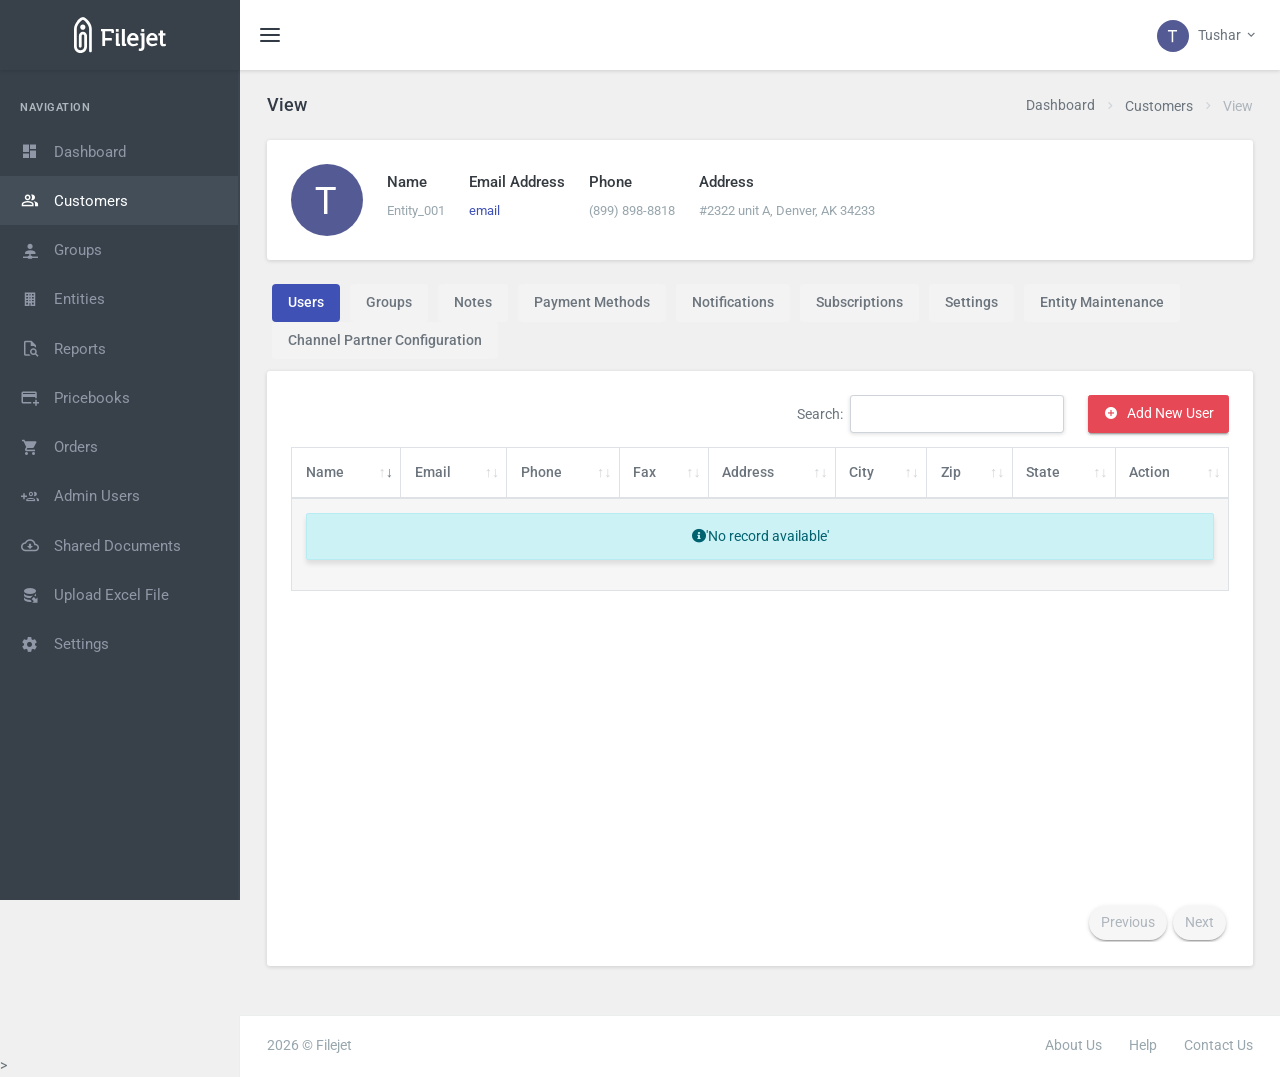
==== customer_view.html @ 0038f4a1 "update: created separate file of script and adjusted style for customTooltip" ====
<!DOCTYPE html>
<html lang="en">

<head>
    <meta charset="utf-8" />
    <title>Shared Documents</title>
    <meta name="viewport" content="width=device-width, initial-scale=1.0">
    <meta content="A fully featured admin theme which can be used to build CRM, CMS, etc." name="description" />
    <meta content="Coderthemes" name="author" />
    <meta http-equiv="X-UA-Compatible" content="IE=edge" />
    <!-- App favicon -->
    <link rel="shortcut icon" href="assets/images/fav.ico">

    <!-- Plugins css -->
    <link rel="stylesheet" href="assets/libs/select2/select2.min.css" type="text/css">
    <link rel="stylesheet" href="assets/libs/bootstrap-datepicker/bootstrap-datepicker.min.css">
    <link href="assets/libs/dropzone/dropzone.min.css" rel="stylesheet" type="text/css" />
    <link href="assets/libs/datatables/dataTables.bootstrap4.css" rel="stylesheet" type="text/css" />
    <link href="assets/libs/datatables/responsive.bootstrap4.css" rel="stylesheet" type="text/css" />
    <link href="assets/libs/datatables/buttons.bootstrap4.css" rel="stylesheet" type="text/css" />
    <link href="assets/libs/datatables/select.bootstrap4.css" rel="stylesheet" type="text/css" />
    <!-- Plugins css end -->

    <!-- App css -->

    <link href="assets/css/bootstrap.min.css" rel="stylesheet" type="text/css" />
    <link href="assets/css/icons.min.css" rel="stylesheet" type="text/css" />
    <link href="assets/css/app.min.css" rel="stylesheet" type="text/css" />
    <link href="assets/css/styles.css" rel="stylesheet" type="text/css" />

</head>

<body class="left-side-menu-dark topbar-light">

    <!-- Pre-loader -->
    <div id="preloader">
        <div id="status">
            <div class="bouncingLoader">
                <div></div>
                <div></div>
                <div></div>
            </div>
        </div>
    </div>
    <!-- End Preloader-->

    <!-- Begin page -->
    <div id="wrapper">

        <!-- Topbar Start -->
        <div class="navbar-custom">
            <ul class="list-unstyled topnav-menu float-right mb-0">

                <li class="dropdown notification-list">
                    <a class="nav-link dropdown-toggle nav-user mr-0 waves-effect waves-light" data-toggle="dropdown"
                        href="#" role="button" aria-haspopup="false" aria-expanded="false">
                        <img src="/assets/images/photo.png" class="rounded-circle" alt=""> <span
                            class="pro-user-name ml-1">
                            Tushar <i class="mdi mdi-chevron-down"></i>
                        </span>
                    </a>
                    <div class="dropdown-menu dropdown-menu-right profile-dropdown ">
                        <!-- item-->
                        <!--div class="dropdown-header noti-title">
                    <h6 class="text-overflow m-0">Welcome !</h6>
                </div-->

                        <!-- item-->
                        <!--a href="javascript:void(0);" class="dropdown-item notify-item">
                    <i class="mdi mdi-account-circle"></i>
                    <span>My Account</span>
                </a-->

                        <!-- item-->
                        <!--a href="javascript:void(0);" class="dropdown-item notify-item">
                    <i class="mdi mdi-settings"></i>
                    <span>Settings</span>
                </a-->

                        <!-- item-->
                        <!--a href="javascript:void(0);" class="dropdown-item notify-item">
                    <i class="mdi mdi-wallet"></i>
                    <span>My Wallet <span class="badge badge-success float-right">3</span> </span>
                </a-->

                        <!-- item-->
                        <!--a href="javascript:void(0);" class="dropdown-item notify-item">
                    <i class="mdi mdi-lock"></i>
                    <span>Lock Screen</span>
                </a-->

                        <!--div class="dropdown-divider"></div-->

                        <!-- item-->

                        <a href="javascript:;" class="dropdown-item notify-item">
                            <i class="fa fa-link"></i>
                            <span>Version 2.x.x-dev</span>
                        </a>
                        <a href="/admin/account-settings" class="dropdown-item notify-item">
                            <i class="mdi mdi-settings"></i>
                            <span>Account Settings</span>
                        </a>

                        <a href="/admin/logout" class="dropdown-item notify-item">
                            <i class="mdi mdi-logout"></i>
                            <span>Logout</span>
                        </a>

                    </div>
                </li>

            </ul>

            <!-- LOGO -->
            <div class="logo-box">
                <a href="javascript:void;" class="logo text-center">
                    <span class="logo-lg">
                        <!--img src="/img/logo-white.png" alt=""-->
                        <img src="assets/images/filejet-logo.svg" alt="">
                        <!-- <span class="logo-lg-text-light">Xeria</span> -->
                    </span>
                    <span class="logo-sm">
                        <!-- <span class="logo-sm-text-dark">X</span> -->
                        <img src="assets/images/logo-sm.svg" alt=""> </span>
                </a>
            </div>

            <ul class="list-unstyled topnav-menu topnav-menu-left m-0">
                <li>
                    <button class="button-menu-mobile waves-effect waves-light">
                        <i class="fe-menu"></i>
                    </button>
                </li>
            </ul>
        </div>
        <!-- end Topbar -->

        <!-- ========== Left Sidebar Start ========== -->
        <div class="left-side-menu">

            <div class="slimScrollDiv mm-active"
                style="position: relative; overflow: hidden; width: auto; height: 619.6px;">
                <div class="slimscroll-menu mm-show" style="overflow: hidden; width: auto; height: 619.6px;">

                    <!--- Sidemenu -->

                    <div id="sidebar-menu" class="mm-active">
                        <ul class="metismenu mm-show" id="side-menu">
                            <li class="menu-title">Navigation</li>
                            <li class="">
                                <a href="/" class="" aria-expanded="false">
                                    <i class="mdi mdi-view-dashboard"></i>
                                    <span> Dashboard </span>
                                </a>
                            </li>
                            <li class="">
                                <a href="/customer_view.html" class="" aria-expanded="false">
                                    <i class="mdi mdi-account-multiple-outline"></i>
                                    <span> Customers </span>
                                </a>
                            </li>
                            <li class="">
                                <a href="#" class="" aria-expanded="false">
                                    <i class="mdi mdi-account-network"></i>
                                    <span> Groups </span>
                                </a>
                            </li>
                            <li class="">
                                <a href="#" class="" aria-expanded="false">
                                    <i class="mdi mdi-office-building"></i>
                                    <span> Entities </span>
                                </a>
                            </li>
                            <li class="">
                                <a href="#" class="" aria-expanded="false">
                                    <i class="mdi mdi-file-search-outline"></i>
                                    <span> Reports </span>
                                </a>
                            </li>
                            <li class="">
                                <a href="#" class="" aria-expanded="false">
                                    <i class="mdi mdi-credit-card-plus"></i>
                                    <span> Pricebooks </span>
                                </a>
                            </li>
                            <li class="">
                                <a href="./orders.html" class="" aria-expanded="false">
                                    <i class="mdi mdi mdi-cart"></i>
                                    <span> Orders </span>
                                </a>
                            </li>
                            <li class="">
                                <a href="#" class="" aria-expanded="false">
                                    <i class="mdi mdi-account-multiple-plus-outline"></i>
                                    <span> Admin Users </span>
                                </a>
                            </li>
                            <li class="">
                                <a href="/share_document.html" class="" aria-expanded="false">
                                    <i class="mdi mdi-cloud-download-outline"></i>
                                    <span> Shared Documents </span>
                                </a>
                            </li>
                            <li class="">
                                <a href="#" class="" aria-expanded="false">
                                    <i class=" mdi mdi-database-import"></i>
                                    <span> Upload Excel File </span>
                                </a>
                            </li>
                            <li class="">
                                <a href="#" class="" aria-expanded="false">
                                    <i class="mdi mdi-settings"></i>
                                    <span> Settings </span>
                                </a>
                            </li>
                        </ul>
                    </div> <!-- End Sidebar -->

                    <div class="clearfix"></div>

                </div>
                <div class="slimScrollBar"
                    style="background: rgb(158, 165, 171); width: 8px; position: absolute; top: 0px; opacity: 0.4; display: none; border-radius: 7px; z-index: 99; right: 1px; height: 619.2px;">
                </div>
                <div class="slimScrollRail"
                    style="width: 8px; height: 100%; position: absolute; top: 0px; display: none; border-radius: 7px; background: rgb(51, 51, 51); opacity: 0.2; z-index: 90; right: 1px;">
                </div>
            </div>
            <!-- Sidebar -left -->

        </div>
        <!-- Left Sidebar End -->

        <div class="content-page">
            <div class="content">

                <!-- Start Content-->
                <div class="container-fluid">
                    <div class="row">
                        <div class="col-12">
                        </div>
                    </div>


                    <div class="row">
                        <div class="col-12">
                            <div class="page-title-box">
                                <div class="page-title-right">
                                    <ol class="breadcrumb m-0" class="breadcrumbs-trail">
                                        <li class="breadcrumb-item"><a href="/admin/dashboard">Dashboard</a></li>
                                        <li class="breadcrumb-item"><a href="/admin/customers">Customers</a></li>
                                        <li class="breadcrumb-item active"><span>View</span></li>
                                    </ol>
                                </div>
                                <h4 class="page-title">View</h4>
                            </div>
                        </div>
                    </div>
                    <div class="modal fade spa-modal" tabindex="-1" data-keyboard="false" data-backdrop="static"
                        role="dialog" id="manage-state-type" aria-labelledby="modal-heading" aria-hidden="true">
                        <div class="modal-dialog modal-xl">
                            <div class="modal-content">
                                <div class="modal-header ">
                                    <h4 class="modal-title  heading-manage-state-type" id="modal-heading">Manage States
                                        & Entity types</h4>
                                    <button type="button" class="close  close-btn-manage-state-type"
                                        data-dismiss="modal" aria-hidden="true">&times;</button>
                                </div>
                                <div class="modal-body">
                                </div>
                            </div>
                        </div>
                    </div>
                    <div class="modal fade external-entities-modal" tabindex="-1" data-keyboard="false"
                        data-backdrop="static" role="dialog" id="manage-external-entities"
                        aria-labelledby="modal-heading" aria-hidden="true">
                        <div class="modal-dialog modal-xl">
                            <div class="modal-content">
                                <div class="modal-header ">
                                    <h4 class="modal-title  heading-manage-external-entities" id="modal-heading">Add
                                        Externally Managed Entities</h4>
                                    <button type="button" class="close  close-btn-manage-external-entities"
                                        data-dismiss="modal" aria-hidden="true">&times;</button>
                                </div>
                                <div class="modal-body">
                                </div>
                            </div>
                        </div>
                    </div>
                    <div class="modal fade spa-modal" tabindex="-1" data-keyboard="false" data-backdrop="static"
                        role="dialog" id="add-user" aria-labelledby="modal-heading" aria-hidden="true">
                        <div class="modal-dialog modal-xl">
                            <div class="modal-content">
                                <div class="modal-header ">
                                    <h4 class="modal-title  heading-add-user" id="modal-heading">Add New User</h4>
                                    <button type="button" class="close  close-btn-add-user" data-dismiss="modal"
                                        aria-hidden="true">&times;</button>
                                </div>
                                <div class="modal-body">
                                </div>
                            </div>
                        </div>
                    </div>
                    <div class="modal fade spa-modal" tabindex="-1" data-keyboard="false" data-backdrop="static"
                        role="dialog" id="add-client" aria-labelledby="modal-heading" aria-hidden="true">
                        <div class="modal-dialog modal-xl">
                            <div class="modal-content">
                                <div class="modal-header ">
                                    <h4 class="modal-title  heading-add-client" id="modal-heading">Add New Group</h4>
                                    <button type="button" class="close  close-btn-add-client" data-dismiss="modal"
                                        aria-hidden="true">&times;</button>
                                </div>
                                <div class="modal-body">
                                </div>
                            </div>
                        </div>
                    </div>
                    <div class="modal fade bundle-modal" tabindex="-1" data-keyboard="false" data-backdrop="static"
                        role="dialog" id="bundle-modal" aria-labelledby="modal-heading" aria-hidden="true">
                        <div class="modal-dialog modal-xl">
                            <div class="modal-content">
                                <div class="modal-header ">
                                    <h4 class="modal-title  heading-bundle-modal" id="modal-heading">Create Bundle</h4>
                                    <button type="button" class="close  close-btn-bundle-modal" data-dismiss="modal"
                                        aria-hidden="true">&times;</button>
                                </div>
                                <div class="modal-body">
                                </div>
                            </div>
                        </div>
                    </div>
                    <div class="modal fade paymentmethod-modal" tabindex="-1" data-keyboard="false"
                        data-backdrop="static" id="add-paymentmethod" aria-labelledby="modal-heading"
                        aria-hidden="true">
                        <div class="modal-dialog modal-xl">
                            <div class="modal-content">
                                <div class="modal-header ">
                                    <h4 class="modal-title  heading-add-paymentmethod" id="modal-heading">Add Payment
                                        Method</h4>
                                    <button type="button" class="close  close-btn-add-paymentmethod"
                                        data-dismiss="modal" aria-hidden="true">&times;</button>
                                </div>
                                <div class="modal-body">
                                    <form method="post" accept-charset="utf-8" id="paymentForm">
                                        <div class="card-box">
                                            <h4 class="header-title d-none"></h4>
                                            <p class="sub-header d-none">
                                            </p>
                                            <div class="row">
                                                <div class="col-lg-6">
                                                    <div class="form-group">
                                                        <label for="name">Nickname<span
                                                                class="text-danger"></span></label>
                                                        <input type="text" name="nick_name" parsley-trigger="change"
                                                            value="" \ placeholder="Enter Nickname" class="form-control"
                                                            id="nick_name">
                                                    </div>
                                                </div>
                                                <div class="col-lg-12">
                                                    <div class="form-group">
                                                        <label for="">Select Method</label><br>

                                                        <div class="custom-control custom-radio custom-control-inline">
                                                            <input type="radio"
                                                                class="payment-method custom-control-input"
                                                                id="payment-method-ach" data-payment-method="ach"
                                                                name="payment_method" checked="" value="ach"
                                                                data-parsley-multiple="payment_method">
                                                            <label for="payment-method-ach"
                                                                class="custom-control-label">ACH</label>
                                                        </div>
                                                        <div class="custom-control custom-radio custom-control-inline">
                                                            <input type="radio"
                                                                class="payment-method custom-control-input"
                                                                id="payment-method-card" data-payment-method="card"
                                                                name="payment_method" value="card"
                                                                data-parsley-multiple="payment_method">
                                                            <label for="payment-method-card"
                                                                class="custom-control-label">Card</label>
                                                        </div>
                                                    </div>

                                                </div>
                                                <div class="col-lg-6">
                                                    <div class="form-group add-card-fields d-none">
                                                        <label for="name">Card Number<span
                                                                class="text-danger">*</span></label>
                                                        <input type="text" name="cardNumber" parsley-trigger="change"
                                                            data-parsley-error-message="Card Number should be valid"
                                                            data-parsley-minlength="12" value=""
                                                            placeholder="Enter Card Number" required=""
                                                            class="form-control card-number" id="cardNumber">
                                                    </div>
                                                    <div class="form-group add-card-fields d-none">
                                                        <label for="name">Card Expiration<span
                                                                class="text-danger">*</span></label>
                                                        <input type="text" name="cardExpiry" parsley-trigger="change"
                                                            data-parsley-minlength="7"
                                                            data-parsley-error-message="Card Expiration format should be MM/YYYY"
                                                            value="" required="" placeholder="MM/YYYY"
                                                            class="form-control input-date-b" id="cardExpiry">
                                                    </div>
                                                    <div class="form-group add-card-fields d-none">
                                                        <label for="emailAddress">CVV<span
                                                                class="text-danger">*</span></label>
                                                        <input type="password" name="cardCvv" parsley-trigger="change"
                                                            data-parsley-maxlength="4" maxlength="4"
                                                            data-parsley-error-message="Card CVV should not exceed 4 digits"
                                                            value="" required="" placeholder="Enter CVV"
                                                            class="form-control" id="cardCvv">
                                                    </div>

                                                    <div class="form-group add-ach-fields">
                                                        <label>Account Holder Type<span
                                                                class="text-danger">*</span></label>
                                                        <select class="form-control custom-select normal-select"
                                                            required="" name="account_holder_type"
                                                            id="accountHolderType" autocomplete="off">
                                                            <option value="Individual">Individual</option>
                                                            <option value="company">Company</option>
                                                        </select>
                                                    </div>

                                                    <div class="form-group add-ach-fields">
                                                        <label>Routing Number<span class="text-danger">*</span><span
                                                                class="entity-tooltip" data-toggle="tooltip"
                                                                data-placement="top" data-html="true" title=""
                                                                data-original-title="Please note that the Routing/Account numbers must have a minimum of 12 digits when adding. Your Routing/Account number is less than 12 digits, you may add zeros at the beginning of the Routing/Account number. (see example)"><i
                                                                    class="fa fa-info-circle" aria-hidden="true"
                                                                    style="color: #000;"></i> </span></label>
                                                        <small class="ms-4">Also known as ABA Number</small>
                                                        <input class="form-control" required=""
                                                            placeholder="EX. 11000000">
                                                    </div>
                                                    <div class="form-group add-ach-fields">
                                                        <label>Account Number<span class="text-danger">*</span></label>
                                                        <input class="form-control" name="accountNumber"
                                                            id="accountNumber" placeholder="EX. 000123455678"
                                                            required="">
                                                    </div>
                                                    <div class="form-group">
                                                        <div class="checkbox checkbox-primary">
                                                            <input id="is_default-checkbox" type="checkbox"
                                                                name="is_default" value="1"
                                                                data-parsley-multiple="is_default">
                                                            <label for="is_default-checkbox">Set as default payment
                                                                method <a data-toggle="tooltip" data-placement="top"
                                                                    title=""
                                                                    data-original-title="Default payment method will be charged when the Partner purchases Filejet services."><i
                                                                        class=" mdi mdi-information-outline"></i></a></label>
                                                        </div>
                                                    </div>
                                                </div>
                                                <div class="col-lg-6">
                                                    <div class="form-group add-card-fields d-none">
                                                        <label for="name">Card Holder Name<span
                                                                class="text-danger"></span></label>
                                                        <input type="text" name="cardHolderName"
                                                            parsley-trigger="change" value=""
                                                            placeholder="Enter Card Holder Name" class="form-control"
                                                            id="cardHolderName">
                                                    </div>
                                                    <div class="form-group add-ach-fields">
                                                        <label for="name">Account Holder Name<span
                                                                class="text-danger"></span></label>
                                                        <input type="text" name="accountHolderName"
                                                            parsley-trigger="change" value=""
                                                            placeholder="Enter Account Holder Name" class="form-control"
                                                            id="accountHolderName">
                                                    </div>
                                                    <div class="form-group card-owner-list">
                                                        <label class="justify-content-start mr-2">Available To </label>
                                                        <select class="form-control customSelect2"
                                                            placeholder="Group Name">
                                                            <option value="" disabled="" selected="" hidden="">Group
                                                                Name</option>
                                                            <option value="All">All</option>
                                                            <option value="NovaTech Group">NovaTech Group</option>
                                                            <option value="ApexCore Group">ApexCore Group</option>
                                                            <option value="Vertex Holdings">Vertex Holdings</option>
                                                            <option value="ZenithWave Partners">ZenithWave Partners
                                                            </option>
                                                        </select>
                                                    </div>
                                                </div>
                                            </div>
                                        </div>
                                        <div class="text-lg-right mt-3 mb-2 mt-lg-0">
                                            <a href="javascript:;" class="btn btn-danger mr-2 width-md"
                                                data-dismiss="modal">Cancel</a>
                                            <button class="btn btn-success width-md" type="submit">
                                                Save Changes
                                            </button>
                                        </div>
                                    </form>
                                </div>
                            </div>
                        </div>
                    </div>
                    <div class="modal fade subscription-modal" tabindex="-1" data-keyboard="false"
                        data-backdrop="static" role="dialog" id="update-subscription" aria-labelledby="modal-heading"
                        aria-hidden="true">
                        <div class="modal-dialog modal-xl">
                            <div class="modal-content">
                                <div class="modal-header ">
                                    <h4 class="modal-title  heading-update-subscription" id="modal-heading">Annual
                                        Billing</h4>
                                    <button type="button" class="close  close-btn-update-subscription"
                                        data-dismiss="modal" aria-hidden="true">&times;</button>
                                </div>
                                <div class="modal-body">
                                    <form method="post" accept-charset="utf-8" id="subscriptionForm">
                                        <div style="display:none;"><input type="hidden" name="_method" value="POST">
                                        </div>
                                        <div class="row">
                                            <div class="col-lg-12">
                                                <div class="card">
                                                    <div class="card-header">Payment Method</div>
                                                    <div class="card-body">
                                                        <div class="table-responsive">
                                                            <table class="table mb-0">
                                                                <thead>
                                                                    <tr>
                                                                        <th>Card Number</th>
                                                                        <th>Card Type</th>
                                                                    </tr>
                                                                </thead>
                                                                <tbody>
                                                                    <tr>
                                                                        <td>1111</td>
                                                                        <td>visa</td>
                                                                    </tr>
                                                                </tbody>
                                                            </table>
                                                        </div>
                                                    </div>
                                                </div>
                                            </div>
                                            <div class="col-lg-12">
                                                <div class="card">
                                                    <div class="card-header">Update Payment Method</div>
                                                    <div class="card-body">
                                                        <h5>Choose Payment Method</h5>
                                                        <div class="row">
                                                            <div class="col-lg-4 col-12 mb-3">
                                                                <div class="custom-dropdown">
                                                                    <select class="form-select customSelect2"
                                                                        placeholder="Select Payment Method">
                                                                        <option value="" disabled hidden>Select Payment
                                                                            Method</option>
                                                                        <option selected
                                                                            value="American Express Amex 0005 EXP 09/26">
                                                                            American Express
                                                                            Amex 0005 Exp 09/26
                                                                        </option>
                                                                        <option value="Bank of America Mastercard 6789">
                                                                            Bank of America Mastercard 6789
                                                                            08/29
                                                                        </option>
                                                                        <option
                                                                            value="Emmanuel Sims Visa 4242 Exp 04/36">
                                                                            Emmanuel Sims Visa 4242 Exp
                                                                            04/36</option>
                                                                        <option value="John Doe Visa 1214 Exp 10/20">
                                                                            John Doe Visa 1214 Exp 10/20
                                                                        </option>
                                                                        <option value="Net 30 Terms">Net 30 Terms
                                                                        </option>
                                                                    </select>
                                                                </div>
                                                            </div>
                                                        </div>
                                                        <div class="row subscription-option card-partner card-admin ">
                                                            <div class="col-lg-4 col-12">
                                                                <div class="form-group">
                                                                    <label for="name">Card/ACH Account<span
                                                                            class="text-danger">*</span></label>
                                                                    <select name="card[partner]" class="form-control custom-select normal-select"
                                                                        required="">
                                                                        <option value="">Select Card/ACH Account
                                                                        </option>
                                                                        <option value="1230">test (Tushar test portal)
                                                                        </option>


                                                                    </select>
                                                                </div>
                                                            </div>
                                                        </div>
                                                        <div class="row subscription-option card-admin d-none">
                                                            <p class="ml-2">NOTE: Card/ACH Account will not be charged
                                                            </p>
                                                        </div>
                                                        <!-- <div class="row subscription-option card-client d-none">
    <div class="col-lg-4 col-12">
                    <p class="alert alert-warning"><i class="fa fa-info-circle"></i> You do not have any active billing. Use other payment option</p>
            </div>
</div> -->
                                                        <div class="row subscription-option card-other d-none">
                                                            <div class="col-lg-4 col-12">
                                                                <div class="form-group">
                                                                    <label for="name">Card Number<span
                                                                            class="text-danger">*</span></label>
                                                                    <input type="text" name="cardNumber"
                                                                        parsley-trigger="change"
                                                                        data-parsley-error-message="Card Number should be valid"
                                                                        data-parsley-minlength="12"
                                                                        placeholder="Enter Card Number" required=""
                                                                        class="form-control edit-card-number"
                                                                        id="cardNumber">
                                                                </div>
                                                            </div>
                                                            <div class="col-lg-4 col-12">
                                                                <div class="form-group">
                                                                    <label for="name">Card Expiration<span
                                                                            class="text-danger">*</span></label>
                                                                    <input type="text" name="cardExpiry"
                                                                        parsley-trigger="change"
                                                                        data-parsley-minlength="7"
                                                                        data-parsley-error-message="Card Expiration format should be MM/YYYY"
                                                                        required="" placeholder="MM/YYYY"
                                                                        class="form-control edit-input-date-b"
                                                                        id="cardExpiry">
                                                                </div>
                                                            </div>
                                                            <div class="col-lg-4 col-12">
                                                                <div class="form-group">
                                                                    <label for="emailAddress">CVV<span
                                                                            class="text-danger">*</span></label>
                                                                    <input type="password" name="cardCvv"
                                                                        parsley-trigger="change"
                                                                        data-parsley-maxlength="4" maxlength="4"
                                                                        data-parsley-error-message="Card CVV should not exceed 4 digits"
                                                                        required="" placeholder="Enter CVV"
                                                                        class="form-control" id="cardCvv">
                                                                </div>
                                                            </div>
                                                        </div>
                                                    </div>
                                                </div>
                                            </div>
                                        </div>
                                        <div class="text-lg-right mt-3 mb-2 mt-lg-0">
                                            <a href="javascript:;" class="btn btn-danger mr-2 width-md"
                                                data-dismiss="modal">Cancel</a>
                                            <button class="btn btn-success width-md" type="submit">
                                                Save Changes
                                            </button>
                                        </div>
                                    </form>
                                </div>
                            </div>
                        </div>
                    </div>
                    <div class="modal fade subscription-modal" tabindex="-1" data-keyboard="false"
                        data-backdrop="static" role="dialog" id="create-subscription" aria-labelledby="modal-heading"
                        aria-hidden="true">
                        <div class="modal-dialog modal-xl">
                            <div class="modal-content">
                                <div class="modal-header ">
                                    <h4 class="modal-title  heading-create-subscription" id="modal-heading">Annual
                                        Billing</h4>
                                    <button type="button" class="close  close-btn-create-subscription"
                                        data-dismiss="modal" aria-hidden="true">&times;</button>
                                </div>
                                <div class="modal-body">
                                </div>
                            </div>
                        </div>
                    </div>
                    <div class="modal fade update-subscription-id-date child-modal" tabindex="-1" data-keyboard="false"
                        data-backdrop="static" role="dialog" id="update-subscription-id-date"
                        aria-labelledby="modal-heading" aria-hidden="true">
                        <div class="modal-dialog modal-lg">
                            <div class="modal-content">
                                <div class="modal-header ">
                                    <h4 class="modal-title  heading-update-subscription-id-date" id="modal-heading">
                                        Update Subscription Date</h4>
                                    <button type="button" class="close  close-btn-update-subscription-id-date"
                                        data-dismiss="modal" aria-hidden="true">&times;</button>
                                </div>
                                <div class="modal-body">
                                    <div class="row">
                                        <div class="col-12">
                                            <form method="post" accept-charset="utf-8" id="subscriptionIdUpdateForm"
                                                data-parsley-validate="data-parsley-validate">
                                                <div style="display:none;"><input type="hidden" />
                                                </div>
                                                <div class="form-row">
                                                    <div class="form-group col-md-12 input-group">
                                                        <label class="w-100">Subscription Start Date</label>
                                                        <input type="text" name="updatedDate"
                                                            class="form-control input-datepicker subscription-date-update"
                                                            parsley-trigger="change" data-provide="datepicker"
                                                            data-date-autoclose="true"
                                                            data-parsley-errors-container="#order-file-sentDate-error"
                                                            required readonly>
                                                        <div
                                                            class="input-group-append order_status_date-datepicker-icon input-datepicker-icon">
                                                            <span class="input-group-text"><i
                                                                    class=" mdi mdi-calendar-month"></i></span>
                                                        </div>
                                                        <div class=""></div>
                                                        <div class="w-100" id="order-file-stateSentDate-error"></div>
                                                    </div>

                                                    <button type="submit" class="btn btn-primary">Update</button>
                                                </div>
                                            </form>
                                        </div>
                                        <div class="card-disabled process-status-loader d-none">
                                            <div class="card-portlets-loader">
                                                <div class="spinner-border text-primary m-2" role="status"></div>
                                            </div>
                                        </div>
                                    </div>
                                </div>
                            </div>
                        </div>
                    </div>
                    <div class="modal fade update-subscription-date-modal" tabindex="-1" data-keyboard="false"
                        data-backdrop="static" role="dialog" id="update-subscription-date"
                        aria-labelledby="modal-heading" aria-hidden="true">
                        <div class="modal-dialog modal-xl">
                            <div class="modal-content">
                                <div class="modal-header ">
                                    <h4 class="modal-title  heading-update-subscription-date" id="modal-heading">Update
                                        Subscription Dates</h4>
                                    <button type="button" class="close  close-btn-update-subscription-date"
                                        data-dismiss="modal" aria-hidden="true">&times;</button>
                                </div>
                                <div class="modal-body">
                                </div>
                            </div>
                        </div>
                    </div>
                    <div class="modal fade spa-modal" tabindex="-1" data-keyboard="false" data-backdrop="static"
                        role="dialog" id="add-notes" aria-labelledby="modal-heading" aria-hidden="true">
                        <div class="modal-dialog modal-modal-lg">
                            <div class="modal-content">
                                <div class="modal-header ">
                                    <h4 class="modal-title  heading-add-notes" id="modal-heading">Add New Note</h4>
                                    <button type="button" class="close  close-btn-add-notes" data-dismiss="modal"
                                        aria-hidden="true">&times;</button>
                                </div>
                                <div class="modal-body">
                                </div>
                            </div>
                        </div>
                    </div>
                    <div class="modal fade maintenance-modal" tabindex="-1" data-keyboard="false" data-backdrop="static"
                        role="dialog" id="maintenance-modal" aria-labelledby="modal-heading" aria-hidden="true">
                        <div class="modal-dialog modal-xl">
                            <div class="modal-content">
                                <div class="modal-header ">
                                    <h4 class="modal-title  heading-maintenance-modal" id="modal-heading">Annual
                                        Services</h4>
                                    <button type="button" class="close  close-btn-maintenance-modal"
                                        data-dismiss="modal" aria-hidden="true">&times;</button>
                                </div>
                                <div class="modal-body">
                                </div>
                            </div>
                        </div>
                    </div>
                    <div class="modal fade businesslicense-modal" tabindex="-1" data-keyboard="false"
                        data-backdrop="static" role="dialog" id="add-businesslicense" aria-labelledby="modal-heading"
                        aria-hidden="true">
                        <div class="modal-dialog modal-xl">
                            <div class="modal-content">
                                <div class="modal-header ">
                                    <h4 class="modal-title  heading-add-businesslicense" id="modal-heading">Add Business
                                        License</h4>
                                    <button type="button" class="close  close-btn-add-businesslicense"
                                        data-dismiss="modal" aria-hidden="true">&times;</button>
                                </div>
                                <div class="modal-body">
                                </div>
                            </div>
                        </div>
                    </div>
                    <div class="modal fade renew-businesslicense-modal" tabindex="-1" data-keyboard="false"
                        data-backdrop="static" role="dialog" id="renew-businesslicense" aria-labelledby="modal-heading"
                        aria-hidden="true">
                        <div class="modal-dialog modal-xl">
                            <div class="modal-content">
                                <div class="modal-header ">
                                    <h4 class="modal-title  heading-renew-businesslicense" id="modal-heading">Business
                                        License Renewal</h4>
                                    <button type="button" class="close  close-btn-renew-businesslicense"
                                        data-dismiss="modal" aria-hidden="true">&times;</button>
                                </div>
                                <div class="modal-body">
                                </div>
                            </div>
                        </div>
                    </div>
                    <!-- Add service Modal -->
                    <div class="modal fade spa-modal" tabindex="-1" role="dialog" id="add-state-service"
                        aria-labelledby="modal-heading" aria-hidden="true">
                        <div class="modal-dialog modal-xl">
                            <div class="modal-content">
                                <div class="modal-header">
                                    <h4 class="modal-title" id="modal-heading">Manage Services</h4>
                                    <button type="button" class="close" data-dismiss="modal"
                                        aria-hidden="true">×</button>
                                </div>
                                <div class="modal-body">
                                    <div class="card-box">
                                        <h4 class="header-title d-none"></span></h4>
                                        <p class="sub-header d-none"></p>
                                        <form method="post" accept-charset="utf-8" id="manageServicesForm">
                                            <div style="display:none;"><input type="hidden" />
                                            </div>
                                            <div class="row">
                                                <div class="col-lg-4">
                                                    <div class="form-group">
                                                        <label for="name">State<span
                                                                class="text-danger">*</span></label>
                                                        <select name="state_id" parsley-trigger="change" required
                                                            placeholder="State" class="form-control select2"
                                                            data-placeholder="Select State ..." id="state_id">
                                                            <option value="">Select State</option>
                                                            <option value=1>Alabama</option>
                                                            <option value=2>Alaska</option>
                                                            <option value=3>Arizona</option>
                                                            <option value=4>Arkansas</option>
                                                            <option value=5>California</option>
                                                            <option value=6>Colorado</option>
                                                            <option value=7>Connecticut</option>
                                                            <option value=8>Delaware</option>
                                                            <option value=9>District of Columbia</option>
                                                            <option value=10>Florida</option>
                                                            <option value=11>Georgia</option>
                                                            <option value=12>Hawaii</option>
                                                            <option value=13>Idaho</option>
                                                            <option value=14>Illinois</option>
                                                            <option value=15>Indiana</option>
                                                            <option value=16>Iowa</option>
                                                            <option value=17>Kansas</option>
                                                            <option value=18>Kentucky</option>
                                                            <option value=19>Louisiana</option>
                                                            <option value=20>Maine</option>
                                                            <option value=21>Maryland</option>
                                                            <option value=22>Massachusetts</option>
                                                            <option value=23>Michigan</option>
                                                            <option value=24>Minnesota</option>
                                                            <option value=25>Mississippi</option>
                                                            <option value=26>Missouri</option>
                                                            <option value=27>Montana</option>
                                                            <option value=28>Nebraska</option>
                                                            <option value=29>Nevada</option>
                                                            <option value=30>New Hampshire</option>
                                                            <option value=31>New Jersey</option>
                                                            <option value=32>New Mexico</option>
                                                            <option value=33>New York</option>
                                                            <option value=34>North Carolina</option>
                                                            <option value=35>North Dakota</option>
                                                            <option value=36>Ohio</option>
                                                            <option value=37>Oklahoma</option>
                                                            <option value=38>Oregon</option>
                                                            <option value=39>Pennsylvania</option>
                                                            <option value=40>Rhode Island</option>
                                                            <option value=41>South Carolina</option>
                                                            <option value=42>South Dakota</option>
                                                            <option value=43>Tennessee</option>
                                                            <option value=44>Texas</option>
                                                            <option value=45>Utah</option>
                                                            <option value=46>Vermont</option>
                                                            <option value=47>Virginia</option>
                                                            <option value=48>Washington</option>
                                                            <option value=49>West Virginia</option>
                                                            <option value=50>Wisconsin</option>
                                                            <option value=51>Wyoming</option>
                                                        </select>
                                                    </div>
                                                </div>
                                                <div class="col-lg-4">
                                                    <div class="form-group">
                                                        <label for="name">Entity Type<span
                                                                class="text-danger">*</span></label>
                                                        <select name="entity_type_id" parsley-trigger="change" required
                                                            placeholder="State" class="form-control select2"
                                                            data-placeholder="Select State ..." id="entity_type_id">
                                                            <option value="">Select Entity Type</option>
                                                            <option value="1">LLC</option>
                                                            <option value="2">Profit Corporation</option>
                                                            <option value="3">Non Profit Corporation</option>
                                                            <option value="5">LLP</option>
                                                            <option value="6">LP</option>
                                                            <option value="7">GP</option>
                                                            <option value="15">Professional Limited Liability Company
                                                            </option>
                                                            <option value="101">Trust</option>
                                                        </select>
                                                        <input type="hidden" name="partner_id" value="367">
                                                        <input type="hidden" name="template_id" value="2">
                                                    </div>
                                                </div>
                                                <div class="col-lg-4 mt-3 pt-1">
                                                    <button class="btn btn-primary search-services-btn"
                                                        type="submit">Search</button>
                                                </div>
                                            </div>
                                        </form>
                                        <form method="post" accept-charset="utf-8" id="addServicesForm"
                                            class="form-inline">
                                            <div style="display:none;"><input type="hidden" name="_method"
                                                    value="POST" /><input type="hidden" />
                                            </div>
                                            <div class="table-responsive">
                                                <table id="manage-services-table" class="table dataTable table-sm"
                                                    aria-describedby="scroll-vertical-datatable_info">
                                                    <thead class="thead-light">
                                                        <tr>
                                                            <th>Service</th>
                                                            <th width="100"></th>
                                                            <th width="100"></th>
                                                            <th width="80">SOS Price</th>
                                                            <th class="text-center" width="80">Filejet Price</th>
                                                        </tr>
                                                    </thead>
                                                    <tbody class="manage-services-container"></tbody>
                                                </table>
                                            </div>
                                    </div>
                                    <div class="text-lg-right mt-3 mb-2 mt-lg-0">
                                        <a href="javascript:;" class="btn btn-danger mr-2 width-md"
                                            data-dismiss="modal">Cancel</a>
                                        <button class="btn btn-success width-md add-services-btn" type="submit">
                                            Save Changes
                                        </button>
                                    </div>
                                    </form>
                                </div>
                            </div>
                        </div>
                    </div>
                    <!-- Add service Modal -->
                    <div class="modal fade spa-modal" tabindex="-1" role="dialog" id="verify-payment-method"
                        aria-labelledby="modal-heading" aria-hidden="true">
                        <div class="modal-dialog">
                            <div class="modal-content">
                                <div class="modal-header">
                                    <h4 class="modal-title" id="modal-heading">Verify ACH</h4>
                                    <button type="button" class="close" data-dismiss="modal"
                                        aria-hidden="true">×</button>
                                </div>
                                <div class="modal-body">
                                    <form method="post" accept-charset="utf-8" id="verificationForm"
                                        class="verificationForm">
                                        <div style="display:none;"><input type="hidden" />
                                        </div>
                                        <div class="form-group mb-4">
                                            <label>Verification Method</label>
                                            <div class="form-group d-flex align-items-center">
                                                <div class="form-check mr-3">
                                                    <input id="verification-method-descriptor" type="radio"
                                                        name="verification_method" value="descriptor_code"
                                                        class="form-check-input" />
                                                    <label class="form-check-label"
                                                        for="verification-method-descriptor">
                                                        Descriptor Code
                                                    </label>
                                                </div>
                                                <div class="form-check">
                                                    <input id="verification-method-micro" type="radio"
                                                        name="verification_method" value="micro_deposits"
                                                        class="form-check-input" />
                                                    <label class="form-check-label" for="verification-method-micro">
                                                        Micro Deposits
                                                    </label>
                                                </div>
                                            </div>
                                        </div>
                                        <input type="hidden" name="cutomer_profile_id" class="customer-proile-id"
                                            value="">
                                        <div class="row descriptor-code-section">
                                            <div class="col-md-12">
                                                <p>
                                                    Stripe sent a small deposit to this bank account. To verify this
                                                    account, please confirm the 6-digit code in the statement descriptor
                                                    of this deposit.
                                                </p>
                                            </div>
                                            <div class="col-md-12 form-group">
                                                <div class="">
                                                    <label for="second_deposit">Descriptor Code</label>
                                                    <input type="text" class="form-control descriptorcode-input"
                                                        name="descriptor_code" id="descriptor_code" placeholder="SMXXXX"
                                                        required maxlength="6" data-parsley-pattern="^[a-zA-Z0-9]{6}$"
                                                        data-parsley-pattern-message="Enter exactly 6 alphanumeric characters"
                                                        autocomplete="off" />
                                                </div>
                                            </div>
                                        </div>
                                        <div class="row microdeposits-section">
                                            <div class="col-md-12">
                                                <p>
                                                    Stripe sent two small deposits to this bank account. To verify this
                                                    account, please confirm the amounts of these deposits. You have only
                                                    9 attempts to verfiy your account. After 9 failed attempts you will
                                                    not able to verify your bank account.
                                                </p>
                                            </div>

                                            <div class="col-md-6">
                                                <div class="form-group price-input">
                                                    <div class="">
                                                        <label for="first_deposit">First Deposit</label>
                                                        <input type="text" class="form-control micro-deposit-inputs"
                                                            parsley-trigger="change" name="first_deposit"
                                                            id="first_deposit" placeholder="$0.00" required
                                                            autocomplete="off" />
                                                    </div>
                                                </div>
                                            </div>

                                            <div class="col-md-6">
                                                <div class="form-group price-input">
                                                    <div class="">
                                                        <label for="second_deposit">Second Deposit</label>
                                                        <input type="text" class="form-control micro-deposit-inputs"
                                                            parsley-trigger="change" name="second_deposit"
                                                            placeholder="$0.00" id="second_deposit" required
                                                            autocomplete="off" />
                                                    </div>
                                                </div>
                                            </div>
                                        </div>
                                        <div class="text-lg-right mt-3">
                                            <a href="javascript:;" class="btn btn-danger mr-2 width-md"
                                                data-dismiss="modal">Cancel</a>
                                            <button class="btn btn-success width-md btn-verify-payment-method"
                                                type="submit">
                                                Verify
                                            </button>
                                        </div>
                                    </form>
                                </div>
                            </div>
                        </div>
                    </div>
                    <div class="row">
                        <div class="col-lg-12">
                            <div class="widget-rounded-circle card-box">
                                <div class="row align-items-center">
                                    <div class="col-auto">
                                        <div class="avatar-lg">
                                            <img src="/assets/images/photo.png" class="img-fluid rounded-circle"
                                                alt="user">
                                        </div>
                                    </div>
                                    <div class="col-auto">
                                        <h5 class="mt-0">Name</h5>
                                        <p class="text-muted mb-1 font-13">Entity_001</p>
                                    </div>
                                    <div class="col-auto">
                                        <h5 class="mt-0">Email Address</h5>
                                        <p class="text-muted mb-1 font-13"><a href="#">email</a>
                                        </p>
                                    </div>
                                    <div class="col-auto">
                                        <h5 class="mt-0">Phone </h5>
                                        <p class="text-muted mb-1 font-13">(899) 898-8818</p>
                                    </div>
                                    <div class="col">
                                        <h5 class="mt-0">Address </h5>
                                        <p class="text-muted mb-1 font-13">#2322 unit A, Denver, AK 34233</p>
                                    </div>
                                </div>
                            </div>
                            <!-- end card-box-->
                        </div>
                    </div>
                    <div class="row">
                        <div class="col-lg-12 mb-2">
                            <ul class="nav nav-pills navtab-bg nav-justified1 partner-view-list-item">
                                <li class="nav-item">
                                    <a href="#user" data-action-type="datatable" data-tab-key="user"
                                        data-action-required="" data-toggle="tab" aria-expanded="false"
                                        class="parent-nav-tab nav-link active">
                                        <span class="d-none1 d-sm-inline-block">Users</span>
                                    </a>
                                </li>
                                <li class="nav-item">
                                    <a href="#group" data-action-type="datatable" data-tab-key="group"
                                        data-action-required="" data-toggle="tab" aria-expanded="false"
                                        class="parent-nav-tab nav-link ">
                                        <span class="d-none1 d-sm-inline-block">Groups</span>
                                    </a>
                                </li>
                                <li class="nav-item">
                                    <a href="#notes" data-action-type="datatable" data-tab-key="notes"
                                        data-action-required="" data-toggle="tab" aria-expanded="false"
                                        class="parent-nav-tab nav-link ">
                                        <span class="d-none1 d-sm-inline-block">Notes</span>
                                    </a>
                                </li>
                                <li class="nav-item">
                                    <a href="#payment_method" data-action-type="datatable" data-tab-key="payment_method"
                                        data-action-required="" data-toggle="tab" aria-expanded="false"
                                        class="parent-nav-tab nav-link ">
                                        <span class="d-none1 d-sm-inline-block">Payment Methods</span>
                                    </a>
                                </li>
                                <li class="nav-item">
                                    <a href="#notification" data-action-type="form" data-tab-key="notification"
                                        data-action-required="" data-toggle="tab" aria-expanded="false"
                                        class="parent-nav-tab nav-link ">
                                        <span class="d-none1 d-sm-inline-block">Notifications</span>
                                    </a>
                                </li>
                                <li class="nav-item">
                                    <a href="#subscriptions" data-action-type="datatable" data-tab-key="subscriptions"
                                        data-action-required="" data-toggle="tab" aria-expanded="false"
                                        class="parent-nav-tab nav-link ">
                                        <span class="d-none1 d-sm-inline-block">Subscriptions</span>
                                    </a>
                                </li>
                                <li class="nav-item">
                                    <a href="#settings" data-action-type="" data-tab-key="settings"
                                        data-action-required="" data-toggle="tab" aria-expanded="false"
                                        class="parent-nav-tab nav-link ">
                                        <span class="d-none1 d-sm-inline-block">Settings</span>
                                    </a>
                                </li>
                                <li class="nav-item">
                                    <a href="#maintenance" data-action-type="datatable" data-tab-key="maintenance"
                                        data-action-required="" data-toggle="tab" aria-expanded="false"
                                        class="parent-nav-tab nav-link ">
                                        <span class="d-none1 d-sm-inline-block">Entity Maintenance</span>
                                    </a>
                                </li>
                                <li class="nav-item">
                                    <a href="#channel_customer_config" data-action-type="form"
                                        data-tab-key="channel_customer_config" data-action-required="" data-toggle="tab"
                                        aria-expanded="false" class="parent-nav-tab nav-link ">
                                        <span class="d-none1 d-sm-inline-block">Channel Partner Configuration</span>
                                    </a>
                                </li>
                            </ul>
                        </div>
                        <div class="col-lg-12">
                            <div class="tab-content pt-0">
                                <div class="tab-pane fade show active" id="user">
                                    <div class="row">
                                        <div class="col-12">
                                            <div class="card">
                                                <div class="card-body">
                                                    <div class="table-responsive">
                                                        <table
                                                            class="table table-striped table-bordered user-datatable datatable-table"
                                                            data-actions='[{"title":"<i class=\"mdi mdi-plus-circle mr-1\"><\/i> Add New User","className":"btn btn-danger waves-effect waves-light","extra":{"data-keyboard":"false","data-backdrop":"static","data-toggle":"modal","data-target":"#add-user","href":"#"}}]'>
                                                            <thead>
                                                                <tr>
                                                                    <th>Name</th>
                                                                    <th>Email</th>
                                                                    <th>Phone</th>
                                                                    <th>Fax</th>
                                                                    <th>Address</th>
                                                                    <th>City</th>
                                                                    <th>Zip</th>
                                                                    <th>State</th>
                                                                    <th>Action</th>
                                                                </tr>
                                                            </thead>
                                                            <tbody>
                                                            </tbody>
                                                        </table>
                                                    </div>
                                                </div> <!-- end card body-->
                                            </div> <!-- end card -->
                                        </div><!-- end col-->
                                    </div>
                                </div>
                                <div class="tab-pane fade " id="group">
                                    <div class="row">
                                        <div class="col-12">
                                            <div class="card">
                                                <div class="card-body">
                                                    <div class="table-responsive">
                                                        <table
                                                            class="w-100 table table-striped table-bordered client-datatable datatable-table"
                                                            data-actions='[{"title":"<i class=\"mdi mdi-plus-circle mr-1\"><\/i> Add New Group","className":"btn btn-danger waves-effect waves-light","extra":{"data-keyboard":"false","data-backdrop":"static","data-toggle":"modal","data-target":"#add-client","href":"#"}}]'>
                                                            <thead>
                                                                <tr>
                                                                    <th>Name</th>
                                                                    <th>Email</th>
                                                                    <th>Phone</th>
                                                                    <th>Fax</th>
                                                                    <th>Address</th>
                                                                    <th>City</th>
                                                                    <th>Zip</th>
                                                                    <th>State</th>
                                                                    <th>Action</th>
                                                                </tr>
                                                            </thead>
                                                            <tbody>
                                                            </tbody>
                                                        </table>
                                                    </div>
                                                </div> <!-- end card body-->
                                            </div> <!-- end card -->
                                        </div><!-- end col-->
                                    </div>
                                </div>
                                <div class="tab-pane fade " id="notes">
                                    <div class="row">
                                        <div class="col-12">
                                            <div class="card">
                                                <div class="card-body">
                                                    <div class="table-responsive">
                                                        <table
                                                            class="w-100 table table-striped table-bordered notes-datatable datatable-table">
                                                            <thead>
                                                                <tr>
                                                                    <th>Group</th>
                                                                    <th>Customer</th>
                                                                    <th>Note</th>
                                                                    <th>Date</th>
                                                                    <th width="100">Action</th>
                                                                </tr>
                                                            </thead>
                                                            <tbody>
                                                            </tbody>
                                                        </table>
                                                    </div>
                                                </div> <!-- end card body-->
                                            </div> <!-- end card -->
                                        </div><!-- end col-->
                                    </div>
                                </div>
                                <div class="tab-pane fade " id="payment_method">
                                    <div class="row">
                                        <div class="col-12">
                                            <div class="card">
                                                <div class="card-body">
                                                    <div class="table-responsive">
                                                        <table
                                                            class="w-100 table table-striped table-bordered payment-datatable datatable-table"
                                                            data-actions='[{"title":"<i class=\"mdi mdi-plus-circle mr-1\"><\/i> Add Payment Method","className":"btn btn-danger waves-effect waves-light","extra":{"data-keyboard":"false","data-backdrop":"static","data-toggle":"modal","data-target":"#add-paymentmethod","href":"#"}}]'>
                                                            <thead>
                                                                <tr>
                                                                    <th>Nick/Account Holder Name</th>
                                                                    <th>Profile ID</th>
                                                                    <th>Payment Profile ID</th>
                                                                    <th>Card/Account Number</th>
                                                                    <th>Payment Method</th>
                                                                    <th>Verification Status</th>
                                                                    <th>Is Default</th>
                                                                    <th>Card Owner</th>
                                                                    <th>Name</th>
                                                                    <th>Action</th>
                                                                </tr>
                                                            </thead>
                                                            <tbody>
                                                                <tr role="row" class="odd">
                                                                    <td class="sorting_1">Alaska LLC Card</td>
                                                                    <td>tushar_001</td>
                                                                    <td>tushar_09912</td>
                                                                    <td>visa...4242</td>
                                                                    <td>CARD</td>
                                                                    <td><span style="max-width: 80px;"
                                                                            class="badge badge-pill badge-success">Verified</span>
                                                                    </td>
                                                                    <td>Yes</td>
                                                                    <td>Partner</td>
                                                                    <td>Entity_001</td>
                                                                    <td>
                                                                        <div class="btn-group mt-1">
                                                                            <button type="button"
                                                                                class="btn btn-secondary dropdown-toggle waves-effect waves-light"
                                                                                data-toggle="dropdown"
                                                                                aria-expanded="false">Take Action <i
                                                                                    class="mdi mdi-chevron-down"></i></button>
                                                                            <div class="dropdown-menu">

                                                                                <a class="dropdown-item" href="#"
                                                                                    data-keyboard="false"
                                                                                    data-backdrop="static"
                                                                                    data-toggle="modal"
                                                                                    data-target="#add-paymentmethod"> <i
                                                                                        class="mdi mdi-pencil"></i>
                                                                                    Edit</a>
                                                                                <a class="dropdown-item btn-delete"
                                                                                    href="#">
                                                                                    <i
                                                                                        class="mdi mdi-trash-can-outline"></i>
                                                                                    Delete</a>
                                                                            </div>
                                                                        </div>
                                                                    </td>
                                                                </tr>
                                                            </tbody>
                                                        </table>
                                                    </div>
                                                </div> <!-- end card body-->
                                            </div> <!-- end card -->
                                        </div><!-- end col-->
                                    </div>
                                </div>
                                <div class="tab-pane fade " id="notification">
                                    <form method="post" accept-charset="utf-8">
                                        <div style="display:none;"><input type="hidden" />
                                        </div>
                                        <div class="card-box">
                                            <h4 class="header-title d-nones">Maintenance Email Notification</span></h4>
                                            <p class="sub-header d-nones">Control email notifications for maintenance
                                                entity services.</p>
                                            <div class="row">
                                                <div class="col-lg-12">
                                                    <div class="form-group">
                                                        <div
                                                            class="form-check form-check-inline radio radio-inline radio-primary">
                                                            <input class="form-check-input notification" type="radio"
                                                                name="notification" id="notification-on" value="on"
                                                                checked>
                                                            <label class="form-check-label" for="notification-on">Turn
                                                                ON all the notifications</label>
                                                        </div>
                                                        <div
                                                            class="form-check form-check-inline radio radio-inline radio-primary">
                                                            <input class="form-check-input notification" type="radio"
                                                                name="notification" id="notification-off" value="off">
                                                            <label class="form-check-label" for="notification-off">Turn
                                                                OFF notifications</label>
                                                        </div>
                                                    </div>
                                                </div>
                                                <div data-notification="custom" class="col-lg-12 d-none">
                                                    <p class="alert alert-warning">Partner will not get email
                                                        notifications for the selected option.</p>
                                                </div>
                                                <div data-notification="custom" class="col-lg-12 d-none">
                                                    <div class="form-group">
                                                        <div
                                                            class="form-check form-check-inline radio radio-inline radio-danger">
                                                            <input class="n-item-option" id="n-option-all" type="radio"
                                                                name="option" value="all" checked>
                                                            <label for="n-option-all">
                                                                Turn OFF for all the Entities and all the Services
                                                            </label>
                                                        </div>
                                                    </div>
                                                </div>
                                                <div data-notification="custom" class="col-lg-12 d-none">
                                                    <div class="form-group">
                                                        <div
                                                            class="form-check form-check-inline radio radio-inline radio-danger">
                                                            <input class="n-item-option" id="n-option-service"
                                                                type="radio" name="option" value="service">
                                                            <label for="n-option-service">
                                                                Turn OFF for the selected Services under an Entity
                                                            </label>
                                                        </div>
                                                    </div>
                                                </div>
                                                <div data-notification="custom"
                                                    class="col-lg-3 col-sm-12 d-none n-option n-service">
                                                    <div class="form-group">
                                                        <label class="justify-content-start" for="entity">Select Entity
                                                        </label>
                                                        <select class="custom-select form-option" name="entity">
                                                        </select>
                                                        <div class="w-100 float-left" id="service-e-error"></div>
                                                    </div>
                                                </div>

                                                <div data-notification="custom"
                                                    class="col-lg-3 col-sm-12 d-none n-option n-service">
                                                    <div class="form-group">
                                                        <label class="justify-content-start" for="entity">Select Service
                                                            <i class="mdi mdi-information-outline" data-toggle="tooltip"
                                                                data-title="Leave empty if turning OFF all Services"></i></label>
                                                        <select class="custom-select form-option" id="n-service">
                                                            <option value="">All Services</option>
                                                        </select>
                                                        <div class="w-100 float-left" id="e-service-error"></div>
                                                    </div>
                                                </div>
                                                <div data-notification="custom"
                                                    class="col-lg-3 col-sm-12 n-option my-auto n-service">
                                                    <a href="#" class="btn btn-danger mt-2 btn-n-add"
                                                        data-type="service"><i class="mdi mdi-plus-circle mr-1"></i>
                                                        Add</a>
                                                </div>

                                                <div data-notification="custom"
                                                    class="col-12 n-option d-none n-service mt-2 mb-3 n-data-container">
                                                    <div class="table-responsive">
                                                        <table class="table table-sm mb-0 d-none">
                                                            <thead class="bg-dark text-light">
                                                                <tr>
                                                                    <th width="40">#</th>
                                                                    <th>Entity</th>
                                                                    <th>Service</th>
                                                                    <th width="100" class="text-center">Action</th>
                                                                </tr>
                                                            </thead>
                                                            <tbody>
                                                            </tbody>
                                                        </table>
                                                    </div>
                                                </div>

                                                <div class="col-lg-12">
                                                    <div class="text-lg-right1 mt-3 mb-2 mt-lg-0">
                                                        <button class="btn btn-success width-md" type="submit">
                                                            Save Changes
                                                        </button>
                                                    </div>
                                                </div>
                                            </div>
                                        </div>
                                    </form>
                                </div>
                                <div class="tab-pane fade " id="subscriptions">
                                    <div class="row">
                                        <div class="col-12">
                                            <div class="card">
                                                <div class="card-body">
                                                    <div class="table-responsive">
                                                        <table
                                                            class="w-100 table table-striped table-bordered subscription-datatable datatable-table"
                                                            data-actions='[{"title":"<i class=\"mdi mdi-plus-circle mr-1\"><\/i> Add Subscription","className":"btn btn-danger waves-effect waves-light","extra":{"data-keyboard":"false","data-backdrop":"static","data-toggle":"modal","data-target":"#create-subscription","href":"#"}},{"title":"<i class=\"mdi mdi-calendar mr-1\"><\/i>Subscription Date","className":"btn btn-danger waves-effect waves-light addSubscriptionDateButton","extra":{"data-keyboard":"false","data-backdrop":"static","data-toggle":"modal","data-target":"#update-subscription-date","href":"#"}},{"extra":{"data-export-url":"#"},"title":"Export CSV","className":"btn btn-danger waves-effect waves-light btn-export-report"}]'>

                                                            <thead>
                                                                <tr>
                                                                    <th>Entity Name</th>
                                                                    <th>State</th>
                                                                    <th>Subscription Status</th>
                                                                    <th>Subscription Date</th>
                                                                    <th>Subscription Start Date</th>
                                                                    <th>Subscription Due Date</th>
                                                                    <th>Group Name</th>
                                                                    <th>Payment Method</th>
                                                                    <th width="100">Action</th>
                                                                </tr>
                                                            </thead>
                                                            <tbody>
                                                                <tr role="row" class="odd">
                                                                    <td class="sorting_1">FL - LLC - Domestic </td>
                                                                    <td>FL</td>
                                                                    <td><span class="btn btn-success">Active</span></td>
                                                                    <td>Jun 09, 2026</td>
                                                                    <td>Jun 09, 2026</td>
                                                                    <td>Jun 09, 2027</td>
                                                                    <td></td>
                                                                    <td>visa 1111 (test)</td>
                                                                    <td>
                                                                        <div class="btn-group mt-1">
                                                                            <button type="button"
                                                                                class="btn btn-secondary dropdown-toggle waves-effect waves-light"
                                                                                data-toggle="dropdown"
                                                                                aria-expanded="false">Take Action <i
                                                                                    class="mdi mdi-chevron-down"></i></button>
                                                                            <div class="dropdown-menu"
                                                                                x-placement="bottom-start"
                                                                                style="position: absolute; will-change: transform; top: 0px; left: 0px; transform: translate3d(0px, 38px, 0px);"
                                                                                x-out-of-boundaries="">
                                                                                <a class="dropdown-item"
                                                                                    data-mode="edit" href="#"
                                                                                    data-backdrop="static"
                                                                                    data-keyboard="false"
                                                                                    data-toggle="modal"
                                                                                    data-target="#update-subscription">
                                                                                    <i class="mdi mdi-pencil"></i>
                                                                                    Edit</a>
                                                                                <a class="dropdown-item updateSubscriptionBtn"
                                                                                    data-mode="edit" data-sub-id="20207"
                                                                                    data-backdrop="static"
                                                                                    data-keyboard="false"
                                                                                    data-toggle="modal"
                                                                                    data-target="#update-subscription-id-date"
                                                                                    href="#"><i
                                                                                        class="mdi mdi-calendar"></i>Subscription
                                                                                    Date</a>
                                                                                <a class="dropdown-item subscription-action"
                                                                                    data-toggle="tooltip" title=""
                                                                                    href="#" data-mode="delete"
                                                                                    data-original-title=""> <i
                                                                                        class="mdi mdi-trash-can"></i>
                                                                                    Delete</a>
                                                                            </div>
                                                                        </div>
                                                                    </td>
                                                                </tr>
                                                            </tbody>
                                                        </table>
                                                    </div>
                                                </div> <!-- end card body-->
                                            </div> <!-- end card -->
                                        </div><!-- end col-->
                                    </div>
                                </div>
                                <div class="tab-pane fade " id="settings">
                                    <form method="post" accept-charset="utf-8" id="manageParterSettings" class="w-100">
                                        <div style="display:none;"><input type="hidden" />
                                        </div>
                                        <div class="card-box">
                                            <div class="row">
                                                <div class="col-lg-8">
                                                    <h4 class="header-title d-nones">Manage Settings</span></h4>
                                                    <p class="sub-header d-none">
                                                    </p>
                                                </div>

                                            </div>
                                            <div class="row mt-3 border-bottom">
                                                <div class="col-lg-12">
                                                    <div class="form-group">
                                                        <div class="checkbox checkbox-primary">
                                                            <input id="can_file_outside-checkbox" type="checkbox"
                                                                name="can_file_outside" value="1">
                                                            <label for="can_file_outside-checkbox">Can File services
                                                                outside of Filejet</label>
                                                        </div>
                                                    </div>
                                                </div>
                                                <div class="col-lg-12 display_externally_managed" style="display:none">
                                                    <div class="text-lg-left  mb-1">
                                                        <button
                                                            class="dt-button btn btn-danger waves-effect waves-light"
                                                            id="external-entity-button">
                                                            <span><i class="mdi mdi-plus-circle mr-1"></i> Add
                                                                Externally Managed Entities</span></button>

                                                    </div>
                                                </div>
                                            </div>

                                            <div class="row mt-2 border-bottom">
                                                <div class="col-lg-12">
                                                    <div class="form-group">
                                                        <div class="checkbox checkbox-primary">
                                                            <input id="can_pay_later-checkbox" type="checkbox"
                                                                name="can_pay_later" value="1">
                                                            <label for="can_pay_later-checkbox">On Terms</label>
                                                        </div>
                                                    </div>
                                                    <div class="on-term-opt d-none">
                                                        <div class="form-group">
                                                            <div class="radio radio-primary">
                                                                <input id="on-term-30" type="radio" name="term_days"
                                                                    value="30" checked>
                                                                <label for="on-term-30">
                                                                    30 Days </label>
                                                            </div>
                                                        </div>
                                                        <div class="form-group">
                                                            <div class="radio radio-primary">
                                                                <input id="on-term-60" type="radio" name="term_days"
                                                                    value="60">
                                                                <label for="on-term-60">
                                                                    60 Days </label>
                                                            </div>
                                                        </div>
                                                        <div class="form-group">
                                                            <div class="radio radio-primary">
                                                                <input id="on-term-90" type="radio" name="term_days"
                                                                    value="90">
                                                                <label for="on-term-90">
                                                                    90 Days </label>
                                                            </div>
                                                        </div>
                                                        <div class="form-group">
                                                            <div class="radio radio-primary">
                                                                <input id="on-term-other" type="radio" name="term_days"
                                                                    value="other">
                                                                <label for="on-term-other">
                                                                    Other Days </label>
                                                            </div>
                                                        </div>
                                                        <div class="form-group d-none other-days-row">
                                                            <div class="row">
                                                                <div class="col-md-2">

                                                                    <input type="text" class="form-control"
                                                                        id="other-term" name="other_days"
                                                                        data-parsley-type="digits"
                                                                        data-parsley-type-message="Please provide valid days"
                                                                        placeholder="Enter other days"
                                                                        data-parsley-trigger="change" value="">
                                                                </div>
                                                            </div>
                                                        </div>
                                                    </div>
                                                </div>
                                            </div>
                                            <div class="row mt-2 border-bottom">
                                                <div class="col-lg-12">
                                                    <div class="form-group">
                                                        <div class="checkbox checkbox-primary">
                                                            <input id="is_store_number-checkbox" type="checkbox"
                                                                name="is_store_number" value="1">
                                                            <label for="is_store_number-checkbox">Enable Store
                                                                Number</label>
                                                        </div>
                                                    </div>
                                                </div>
                                            </div>

                                            <div class="row mt-2 border-bottom">
                                                <div class="col-lg-12">
                                                    <div class="form-group">
                                                        <div class="checkbox checkbox-primary">
                                                            <input id="is-onboarding-checkbox" type="checkbox"
                                                                name="is_onboarding" value="1" checked>
                                                            <label for="is-onboarding-checkbox">Enable Onboarding While
                                                                Live</label>
                                                        </div>
                                                    </div>
                                                </div>
                                            </div>
                                            <div class="row mt-2 border-bottom">
                                                <div class="col-lg-12">
                                                    <div class="form-group">
                                                        <div class="checkbox checkbox-primary">
                                                            <input id="ai_summary-checkbox" type="checkbox"
                                                                name="ai_summary" value="1">
                                                            <label for="ai_summary-checkbox">Enable AI Summary</label>
                                                        </div>
                                                    </div>
                                                </div>
                                            </div>

                                            <div class="row mt-3">
                                                <div class="col-12 mt-3 mb-2 mt-lg-0 pr-3">
                                                    <button class="btn btn-success width-md" type="submit">
                                                        Save Changes
                                                    </button>
                                                </div>
                                            </div>
                                        </div>
                                    </form>
                                    <form method="post" accept-charset="utf-8" id="managePlatformPlan" class="w-100">
                                        <div style="display:none;"><input type="hidden" />
                                        </div>
                                        <div class="card-box">
                                            <h4 class="header-title d-nones">Manage Platform Plan</span></h4>
                                            <p class="sub-header d-none">
                                            </p>
                                            <div class="row mt-3">
                                                <div class="col-lg-12">
                                                    <div class="form-group">
                                                        <div class="radio radio-primary">
                                                            <input id="current-platform-1" type="radio" name="platform"
                                                                value="basic" checked />
                                                            <label for="current-platform-1">
                                                                The Base Platform </label>
                                                        </div>
                                                    </div>
                                                    <div class="form-group">
                                                        <div class="radio radio-primary">
                                                            <input id="current-platform-2" type="radio" name="platform"
                                                                value="professional" />
                                                            <label for="current-platform-2">
                                                                The Professional Platform </label>
                                                        </div>
                                                    </div>
                                                    <div class="form-group">
                                                        <div class="radio radio-primary">
                                                            <input id="current-platform-3" type="radio" name="platform"
                                                                value="automated" />
                                                            <label for="current-platform-3">
                                                                Managed by FileJet </label>
                                                        </div>
                                                    </div>
                                                </div>
                                                <div class="col-12 mt-3 mb-2 mt-lg-0 pr-3">
                                                    <button class="btn btn-success width-md" type="submit">
                                                        Save Changes
                                                    </button>
                                                </div>
                                            </div>
                                        </div>
                                    </form>
                                    <form method="post" accept-charset="utf-8" id="managePricebookSettings"
                                        class="w-100">
                                        <div style="display:none;"><input type="hidden" />
                                        </div>
                                        <div class="card-box">
                                            <div class="row">
                                                <div class="col-lg-8">
                                                    <h4 class="header-title d-nones">Manage Customer Pricebook</span>
                                                    </h4>
                                                    <p class="sub-header d-none">
                                                    </p>
                                                </div>
                                                <div class="col-lg-4">
                                                    <div class="text-lg-right mt-3 mt-lg-0">
                                                        <a href="" data-backdrop="static" data-keyboard="false"
                                                            class="btn btn-danger waves-effect waves-light"
                                                            data-toggle="modal" data-target="#manage-state-type"><i
                                                                class="mdi mdi-settings mr-1"></i>Manage Filling States
                                                            &
                                                            Types</a>
                                                    </div>
                                                </div>
                                            </div>
                                            <div class="row">
                                                <div class="col-lg-4">
                                                    <div class="form-group">
                                                        <select name="pricebook_id" parsley-trigger="change" required
                                                            placeholder="State"
                                                            data-parsley-errors-container="#state-error"
                                                            class="form-control select2"
                                                            data-placeholder="Select State ..." id="state_id">
                                                            <option value="1" selected>Default Filejet</option>
                                                            <option value="112">Professional Package</option>
                                                            <option value="3">AArcodot</option>
                                                            <option value="21">audit portal 5</option>
                                                            <option value="43">Corporation 2 Inc.</option>
                                                            <option value="134">0 Fee</option>
                                                            <option value="148">externally managed</option>
                                                            <option value="170">Group test pricebook</option>
                                                            <option value="180">Default New- Filejet UI</option>
                                                            <option value="183">Alphabet</option>
                                                            <option value="184">New test-Aditya </option>
                                                            <option value="185">Premium Customers </option>
                                                            <option value="186">Alphabet - B</option>
                                                            <option value="187">Aditya - Testing - 1</option>
                                                            <option value="188">New Test Zero case</option>
                                                            <option value="189">My test priceebook</option>
                                                        </select>
                                                        <div id="state-error"></div>
                                                    </div>
                                                </div>

                                            </div>
                                            <div class="col-12 mt-3 mb-2 mt-lg-0 pr-3">
                                                <button class="btn btn-success width-md" type="submit">
                                                    Save Changes
                                                </button>
                                            </div>


                                        </div>
                                    </form>
                                    <form method="post" accept-charset="utf-8" id="updateLabel" class="w-100">
                                        <div style="display:none;"><input type="hidden" />
                                        </div>
                                        <div class="card-box">
                                            <h4 class="header-title d-nones">Group Label</span></h4>
                                            <p class="sub-header d-none"></p>
                                            <div class="row mt-3">
                                                <div class="col-lg-4">
                                                    <div class="form-group">
                                                        <input type="text" name="group_label" value=""
                                                            placeholder="Group" class="form-control" />
                                                    </div>
                                                </div>
                                                <div class="col-12 mt-3 mb-2 mt-lg-0 pr-3">
                                                    <button class="btn btn-success width-md" type="submit">
                                                        Save Changes
                                                    </button>
                                                </div>
                                            </div>
                                        </div>
                                    </form>
                                    <form method="post" accept-charset="utf-8" id="updateEnterpriseSso" class="w-100">
                                        <div style="display:none;"><input type="hidden" />
                                        </div>
                                        <div class="card-box">
                                            <div class="row">
                                                <div class="col-lg-6">
                                                    <h4 class="header-title d-nones">Enterprise SSO Settings</span></h4>
                                                    <p class="sub-header d-none"></p>
                                                    <div class="form-group mt-2">
                                                        <div class="checkbox checkbox-primary">
                                                            <input id="enterprise_sso_settings_visible" type="checkbox"
                                                                name="enterprise_sso_settings_visible">
                                                            <label for="enterprise_sso_settings_visible">Enterprise SSO
                                                                Settings Visible to Customer</label>
                                                        </div>
                                                    </div>
                                                    <div class="form-group" id="enable_sso_checkbox">
                                                        <div class="checkbox checkbox-primary">
                                                            <input id="enable_sso_saml" type="checkbox"
                                                                name="enable_sso_saml">
                                                            <label for="enable_sso_saml">Enable Enterprise SSO</label>
                                                        </div>
                                                    </div>
                                                    <div class="mt-3" id="enable_sso_settings">
                                                        <div id="saml-configuration">
                                                            <input type="hidden" id="sso_setting_id"
                                                                name="sso_setting_id" value="">
                                                            <input type="hidden" name="unique_domain_url"
                                                                id="unique_domain_url" value="">
                                                            <div class="form-group">
                                                                <label for="domain_name">IDP Domain<span
                                                                        class="text-danger">*</span></label>
                                                                <input type="text" name="domain_name"
                                                                    data-parsley-domains parsley-trigger="submit"
                                                                    value="" required placeholder="IDP domain"
                                                                    class="form-control" id="domain_name">
                                                            </div>
                                                            <div class="form-group">
                                                                <label for="idp_entity_url">Identifier of the IDP entity
                                                                    (must be a URl)<span
                                                                        class="text-danger">*</span></label>
                                                                <input type="url" name="idp_entity_url"
                                                                    parsley-trigger="change" value="" required
                                                                    placeholder="Identifier of the IDP entity (must be a URl)"
                                                                    class="form-control" id="idp_entity_url">
                                                            </div>
                                                            <div class="form-group">
                                                                <label for="sign_on_url">IDP Single Sign-On (SSO)
                                                                    URL<span class="text-danger">*</span></label>
                                                                <input type="url" name="sign_on_url"
                                                                    parsley-trigger="change" value="" required
                                                                    placeholder="IDP Single Sign-On(SSO) URL"
                                                                    class="form-control" id="sign_on_url">
                                                                <span class="sub-header">URL Target of the IDP where the
                                                                    Authentication Request Message will be sent.</span>
                                                            </div>
                                                            <div class="form-group">
                                                                <label for="sign_out_url">Single Logout (SLO)
                                                                    URL</label>
                                                                <input type="url" name="sign_out_url" value=""
                                                                    placeholder="Single Logout(SLO) URL"
                                                                    class="form-control" id="sign_out_url">
                                                                <span class="sub-header">URL of the Identity Provider
                                                                    where the Single Logout (SLO) request will be sent.
                                                                    If SLO is enabled, it is recommended to enable Sign
                                                                    Logout Request to ensure reliable logout.</span>
                                                            </div>
                                                            <div class="form-group">
                                                                <div class="checkbox checkbox-primary">
                                                                    <input id="logout_request_signed" type="checkbox"
                                                                        name="logout_request_signed"
                                                                        class="is-invoice-recipient">
                                                                    <label for="logout_request_signed">Sign Logout
                                                                        Request</label>
                                                                </div>
                                                                <div class="sub-header alert alert-warning mt-2 mb-3">
                                                                    If your IdP requires an SP certificate, download it
                                                                    and configure it in your IdP.
                                                                </div> <br>
                                                                <div id="sp_certificate_div">
                                                                    <a href="#" class="link-primary">
                                                                        Download SP Certificate (.crt)
                                                                    </a>
                                                                </div>
                                                            </div>
                                                            <div class="form-group">
                                                                <div class="checkbox checkbox-primary">
                                                                    <input id="want_assertion_encrypted" type="checkbox"
                                                                        name="want_assertion_encrypted"
                                                                        class="is-invoice-recipient">
                                                                    <label for="want_assertion_encrypted">Encrypt
                                                                        Assertion</label>
                                                                </div>
                                                                <div class="sub-header alert alert-warning mt-2 mb-3">
                                                                    Assertions will be encrypted when sent to the
                                                                    Identity Provider.
                                                                </div> <br>
                                                                <div id="sp_certificate_assertion_div">
                                                                    <a href="#" class="link-primary">
                                                                        Download SP Certificate (.crt)
                                                                    </a>
                                                                </div>
                                                            </div>
                                                            <div class="form-group">
                                                                <label for="certificate">Public X509 certificate of the
                                                                    IdP<span class="text-danger">*</span></label>
                                                                <textarea name="certificate" rows="10"
                                                                    parsley-trigger="change" required id="certificate"
                                                                    placeholder="Public x509 certificate of the IdP"
                                                                    class="form-control"></textarea>
                                                                <span class="sub-header">Paste the IdP’s public x509
                                                                    certificate here. This is used to validate the
                                                                    authenticity of SAML responses.</span>
                                                            </div>

                                                            <div class="table-responsive">
                                                                <div class="mb-2">
                                                                    <h4 class="mb-1 font-weight-bold">Profile Attributes
                                                                    </h4>
                                                                </div>
                                                                <table class="table" id="attributes_table"
                                                                    style="margin-bottom: 0px;">
                                                                    <tbody>
                                                                        <tr>
                                                                            <th>Name</th>
                                                                            <th>Name ID Format</th>
                                                                            <th>Required</th>
                                                                            <!-- <th>Action</th> -->
                                                                        </tr>

                                                                        <tr class="flex justify-content-center"
                                                                            id="row_1" data-row="1">
                                                                            <td>
                                                                                <div class="form-group">
                                                                                    <div class="row">
                                                                                        <div class="col">
                                                                                            <input class="form-control"
                                                                                                readonly value="email"
                                                                                                name="attributes[]"
                                                                                                data-parsley-required="true">
                                                                                        </div>
                                                                                    </div>
                                                                                </div>
                                                                            </td>
                                                                            <td>
                                                                                <div class="form-group">
                                                                                    <div class="row">
                                                                                        <div class="col">
                                                                                            <input class="form-control"
                                                                                                readonly
                                                                                                name="name_id_format[]"
                                                                                                value="emailAddress"
                                                                                                data-parsley-required="true">
                                                                                        </div>
                                                                                    </div>
                                                                                </div>
                                                                            </td>

                                                                            <td>
                                                                                <div class="form-group">
                                                                                    <div
                                                                                        class="checkbox checkbox-primary">
                                                                                        <input type="hidden"
                                                                                            name="is_required[email]"
                                                                                            value="1">
                                                                                        <input id="required_chk_1"
                                                                                            type="checkbox" checked
                                                                                            disabled
                                                                                            name="is_required[email]"
                                                                                            value="1"
                                                                                            data-parsley-multiple="requiredAttr"
                                                                                            data-parsley-required>
                                                                                        <label
                                                                                            for="required_chk_1">Required</label>
                                                                                    </div>
                                                                                </div>
                                                                            </td>

                                                                        </tr>


                                                                    </tbody>
                                                                </table>

                                                                <!--  -->
                                                            </div>

                                                        </div>
                                                    </div>
                                                </div>
                                                <div class="col-lg-6" id="enterprise-sso-attribute-container">
                                                    <p class="flex justify-content-center align-items-center">Loading...
                                                    </p>
                                                </div>
                                            </div>
                                            <div class="col-12 mt-3 mb-2 mt-lg-0 pr-3">
                                                <button class="btn btn-success width-md" type="submit">
                                                    Save Changes
                                                </button>
                                            </div>
                                        </div>
                                    </form>
                                    <form method="post" accept-charset="utf-8" id="updatePricing" class="w-100">
                                        <div style="display:none;"><input type="hidden" />
                                        </div>
                                        <div class="card-box">
                                            <h4 class="header-title d-nones">Upgrade Pricing Model</span></h4>
                                            <p class="sub-header d-none"></p>
                                            <div class="row mt-2">
                                                <div class="col-lg-12">
                                                    <div class="form-group">
                                                        <div class="checkbox checkbox-primary">
                                                            <input id="is_pricing_model-checkbox"
                                                                class="enable_pricing_class" type="checkbox"
                                                                name="is_pricing_model" value="1">
                                                            <label for="is_pricing_model-checkbox">Enable Pricing
                                                                model</label>
                                                        </div>
                                                    </div>
                                                </div>
                                            </div>
                                            <div class="row mt-3 enable_pricing_class_child d-none">
                                                <div class="col-lg-4">
                                                    <div class="form-group">
                                                        <label for="pricing_model_label">Pricing Model Label</label>
                                                        <input type="text" name="pricing_model_label"
                                                            value="Client Subscription" required
                                                            placeholder="Pricing Model Label"
                                                            class="form-control reset-label-pricing" />
                                                    </div>

                                                </div>
                                                <div class="col-lg-4">
                                                    <div class="form-group">
                                                        <label for="pricing_model_id">Select Pricebook</label>
                                                        <select name="pricing_model_id" parsley-trigger="change"
                                                            required placeholder="Pricebook"
                                                            data-parsley-errors-container="#pricebook-error"
                                                            class="form-control select2 reset-pricebook-pricing"
                                                            data-placeholder="Select pricebook ..."
                                                            id="pricing_model_id">
                                                            <option value="1">Default Filejet</option>
                                                            <option value="112">Professional Package</option>
                                                            <option value="3">AArcodot</option>
                                                            <option value="21">audit portal 5</option>
                                                            <option value="43">Corporation 2 Inc.</option>
                                                            <option value="134">0 Fee</option>
                                                            <option value="148">externally managed</option>
                                                            <option value="170">Group test pricebook</option>
                                                            <option value="180">Default New- Filejet UI</option>
                                                            <option value="183">Alphabet</option>
                                                            <option value="184">New test-Aditya </option>
                                                            <option value="185">Premium Customers </option>
                                                            <option value="186">Alphabet - B</option>
                                                            <option value="187">Aditya - Testing - 1</option>
                                                            <option value="188">New Test Zero case</option>
                                                            <option value="189">My test priceebook</option>
                                                        </select>
                                                        <div id="pricebook-error"></div>
                                                    </div>
                                                </div>

                                            </div>

                                            <div class="row">
                                                <div class="col-12 mt-3 mb-2 mt-lg-0 pr-3">
                                                    <button class="btn btn-success width-md" type="submit">
                                                        Save Changes
                                                    </button>
                                                </div>
                                            </div>

                                        </div>
                                    </form>
                                </div>
                                <div class="tab-pane fade " id="maintenance">
                                    <div class="row">
                                        <div class="col-12">
                                            <div class="card">
                                                <div class="card-body">
                                                    <div class="table-responsive">
                                                        <table
                                                            class="w-100 table table-striped table-bordered maintenance-datatable datatable-table">
                                                            <thead>
                                                                <tr>
                                                                    <th>Entity Name</th>
                                                                    <th>Group</th>
                                                                    <th>Created By Filejet</th>
                                                                    <th>Type</th>
                                                                    <th>State</th>
                                                                    <th>Formation Date</th>
                                                                    <!--th>Status</th>
                                <th>Entity Status</th>
                                <th>Dissolve Status</th-->
                                                                    <th width="110">Action</th>
                                                                </tr>
                                                            </thead>
                                                            <tbody>
                                                            </tbody>
                                                        </table>
                                                    </div>
                                                </div> <!-- end card body-->
                                            </div> <!-- end card -->
                                        </div><!-- end col-->
                                    </div>
                                </div>
                                <div class="tab-pane fade " id="channel_customer_config">
                                    <form>
                                        <div style="display:none;"><input type="hidden" />
                                        </div>
                                        <div class="card-box">
                                            <h4 class="header-title d-nones">Channel Customer Configuration</span></h4>
                                            <p class="sub-header d-nones"></p>
                                            <div class="row mt-3">
                                                <div class="col-lg-4">
                                                    <div class="form-group">
                                                        <select name="channel_partner_configuration_id"
                                                            placeholder="State" class="form-control select2"
                                                            data-placeholder="Select Channel Customer Configuration"
                                                            id="">
                                                            <option value="">Select Channel Customer Configuration
                                                            </option>
                                                            <option value="1">Logo 1</option>
                                                            <option value="8">DBM</option>
                                                            <option value="40">Nexa Channel Asingh 98</option>
                                                            <option value="42">Nexa Channel Asingh </option>
                                                            <option value="44">test</option>
                                                        </select>
                                                        <div id="state-error"></div>
                                                    </div>
                                                </div>
                                                <div class="col-12 mt-3 mb-2 mt-lg-1 pr-3">
                                                    <button class="btn btn-success width-md" type="submit">
                                                        Save Changes
                                                    </button>
                                                </div>
                                            </div>
                                        </div>
                                    </form>
                                </div>
                            </div>
                        </div>
                    </div>

                </div> <!-- container -->

            </div> <!-- content -->

            <!-- Footer Start -->
            <footer class="footer">
                <div class="container-fluid">
                    <div class="row">
                        <div class="col-md-6">
                            2026 &copy; Filejet
                        </div>
                        <div class="col-md-6">
                            <div class="text-md-right footer-links d-none d-sm-block">
                                <a href="javascript:void(0);">About Us</a>
                                <a href="javascript:void(0);">Help</a>
                                <a href="javascript:void(0);">Contact Us</a>
                            </div>
                        </div>
                    </div>
                </div>
            </footer> <!-- end Footer -->

        </div>

        <!-- ============================================================== -->
        <!-- End Page content -->
        <!-- ============================================================== -->
    </div>
    <!-- END wrapper -->

    <!-- Vendor js -->
    <script src="assets/js/vendor.min.js"></script>

    <!-- Plugins js -->
    <script src="assets/libs/dropzone/dropzone.min.js"></script>

    <script src="assets/libs/bootstrap-datepicker/bootstrap-datepicker.min.js"></script>

    <script src="assets/libs/select2/select2.min.js"></script>
    <script src="assets/libs/datatables/jquery.dataTables.min.js"></script>
    <script src="assets/libs/datatables/dataTables.bootstrap4.js"></script>
    <script src="assets/libs/datatables/dataTables.responsive.min.js"></script>
    <script src="assets/libs/datatables/responsive.bootstrap4.min.js"></script>
    <script src="assets/libs/datatables/dataTables.buttons.min.js"></script>



    <!-- App js -->
    <script src="assets/js/app.min.js"></script>

    <script src="assets/js/custom.js"></script>>
</body>

</html>
---- assets/libs/dropzone/dropzone.min.css ----
@-webkit-keyframes passing-through{0%{opacity:0;-webkit-transform:translateY(40px);-moz-transform:translateY(40px);-ms-transform:translateY(40px);-o-transform:translateY(40px);transform:translateY(40px)}30%, 70%{opacity:1;-webkit-transform:translateY(0px);-moz-transform:translateY(0px);-ms-transform:translateY(0px);-o-transform:translateY(0px);transform:translateY(0px)}100%{opacity:0;-webkit-transform:translateY(-40px);-moz-transform:translateY(-40px);-ms-transform:translateY(-40px);-o-transform:translateY(-40px);transform:translateY(-40px)}}@-moz-keyframes passing-through{0%{opacity:0;-webkit-transform:translateY(40px);-moz-transform:translateY(40px);-ms-transform:translateY(40px);-o-transform:translateY(40px);transform:translateY(40px)}30%, 70%{opacity:1;-webkit-transform:translateY(0px);-moz-transform:translateY(0px);-ms-transform:translateY(0px);-o-transform:translateY(0px);transform:translateY(0px)}100%{opacity:0;-webkit-transform:translateY(-40px);-moz-transform:translateY(-40px);-ms-transform:translateY(-40px);-o-transform:translateY(-40px);transform:translateY(-40px)}}@keyframes passing-through{0%{opacity:0;-webkit-transform:translateY(40px);-moz-transform:translateY(40px);-ms-transform:translateY(40px);-o-transform:translateY(40px);transform:translateY(40px)}30%, 70%{opacity:1;-webkit-transform:translateY(0px);-moz-transform:translateY(0px);-ms-transform:translateY(0px);-o-transform:translateY(0px);transform:translateY(0px)}100%{opacity:0;-webkit-transform:translateY(-40px);-moz-transform:translateY(-40px);-ms-transform:translateY(-40px);-o-transform:translateY(-40px);transform:translateY(-40px)}}@-webkit-keyframes slide-in{0%{opacity:0;-webkit-transform:translateY(40px);-moz-transform:translateY(40px);-ms-transform:translateY(40px);-o-transform:translateY(40px);transform:translateY(40px)}30%{opacity:1;-webkit-transform:translateY(0px);-moz-transform:translateY(0px);-ms-transform:translateY(0px);-o-transform:translateY(0px);transform:translateY(0px)}}@-moz-keyframes slide-in{0%{opacity:0;-webkit-transform:translateY(40px);-moz-transform:translateY(40px);-ms-transform:translateY(40px);-o-transform:translateY(40px);transform:translateY(40px)}30%{opacity:1;-webkit-transform:translateY(0px);-moz-transform:translateY(0px);-ms-transform:translateY(0px);-o-transform:translateY(0px);transform:translateY(0px)}}@keyframes slide-in{0%{opacity:0;-webkit-transform:translateY(40px);-moz-transform:translateY(40px);-ms-transform:translateY(40px);-o-transform:translateY(40px);transform:translateY(40px)}30%{opacity:1;-webkit-transform:translateY(0px);-moz-transform:translateY(0px);-ms-transform:translateY(0px);-o-transform:translateY(0px);transform:translateY(0px)}}@-webkit-keyframes pulse{0%{-webkit-transform:scale(1);-moz-transform:scale(1);-ms-transform:scale(1);-o-transform:scale(1);transform:scale(1)}10%{-webkit-transform:scale(1.1);-moz-transform:scale(1.1);-ms-transform:scale(1.1);-o-transform:scale(1.1);transform:scale(1.1)}20%{-webkit-transform:scale(1);-moz-transform:scale(1);-ms-transform:scale(1);-o-transform:scale(1);transform:scale(1)}}@-moz-keyframes pulse{0%{-webkit-transform:scale(1);-moz-transform:scale(1);-ms-transform:scale(1);-o-transform:scale(1);transform:scale(1)}10%{-webkit-transform:scale(1.1);-moz-transform:scale(1.1);-ms-transform:scale(1.1);-o-transform:scale(1.1);transform:scale(1.1)}20%{-webkit-transform:scale(1);-moz-transform:scale(1);-ms-transform:scale(1);-o-transform:scale(1);transform:scale(1)}}@keyframes pulse{0%{-webkit-transform:scale(1);-moz-transform:scale(1);-ms-transform:scale(1);-o-transform:scale(1);transform:scale(1)}10%{-webkit-transform:scale(1.1);-moz-transform:scale(1.1);-ms-transform:scale(1.1);-o-transform:scale(1.1);transform:scale(1.1)}20%{-webkit-transform:scale(1);-moz-transform:scale(1);-ms-transform:scale(1);-o-transform:scale(1);transform:scale(1)}}.dropzone,.dropzone *{box-sizing:border-box}.dropzone{min-height:150px;border:2px solid rgba(0,0,0,0.3);background:white;padding:20px 20px}.dropzone.dz-clickable{cursor:pointer}.dropzone.dz-clickable *{cursor:default}.dropzone.dz-clickable .dz-message,.dropzone.dz-clickable .dz-message *{cursor:pointer}.dropzone.dz-started .dz-message{display:none}.dropzone.dz-drag-hover{border-style:solid}.dropzone.dz-drag-hover .dz-message{opacity:0.5}.dropzone .dz-message{text-align:center;margin:2em 0}.dropzone .dz-preview{position:relative;display:inline-block;vertical-align:top;margin:16px;min-height:100px}.dropzone .dz-preview:hover{z-index:1000}.dropzone .dz-preview:hover .dz-details{opacity:1}.dropzone .dz-preview.dz-file-preview .dz-image{border-radius:20px;background:#999;background:linear-gradient(to bottom, #eee, #ddd)}.dropzone .dz-preview.dz-file-preview .dz-details{opacity:1}.dropzone .dz-preview.dz-image-preview{background:white}.dropzone .dz-preview.dz-image-preview .dz-details{-webkit-transition:opacity 0.2s linear;-moz-transition:opacity 0.2s linear;-ms-transition:opacity 0.2s linear;-o-transition:opacity 0.2s linear;transition:opacity 0.2s linear}.dropzone .dz-preview .dz-remove{font-size:14px;text-align:center;display:block;cursor:pointer;border:none}.dropzone .dz-preview .dz-remove:hover{text-decoration:underline}.dropzone .dz-preview:hover .dz-details{opacity:1}.dropzone .dz-preview .dz-details{z-index:20;position:absolute;top:0;left:0;opacity:0;font-size:13px;min-width:100%;max-width:100%;padding:2em 1em;text-align:center;color:rgba(0,0,0,0.9);line-height:150%}.dropzone .dz-preview .dz-details .dz-size{margin-bottom:1em;font-size:16px}.dropzone .dz-preview .dz-details .dz-filename{white-space:nowrap}.dropzone .dz-preview .dz-details .dz-filename:hover span{border:1px solid rgba(200,200,200,0.8);background-color:rgba(255,255,255,0.8)}.dropzone .dz-preview .dz-details .dz-filename:not(:hover){overflow:hidden;text-overflow:ellipsis}.dropzone .dz-preview .dz-details .dz-filename:not(:hover) span{border:1px solid transparent}.dropzone .dz-preview .dz-details .dz-filename span,.dropzone .dz-preview .dz-details .dz-size span{background-color:rgba(255,255,255,0.4);padding:0 0.4em;border-radius:3px}.dropzone .dz-preview:hover .dz-image img{-webkit-transform:scale(1.05, 1.05);-moz-transform:scale(1.05, 1.05);-ms-transform:scale(1.05, 1.05);-o-transform:scale(1.05, 1.05);transform:scale(1.05, 1.05);-webkit-filter:blur(8px);filter:blur(8px)}.dropzone .dz-preview .dz-image{border-radius:20px;overflow:hidden;width:120px;height:120px;position:relative;display:block;z-index:10}.dropzone .dz-preview .dz-image img{display:block}.dropzone .dz-preview.dz-success .dz-success-mark{-webkit-animation:passing-through 3s cubic-bezier(0.77, 0, 0.175, 1);-moz-animation:passing-through 3s cubic-bezier(0.77, 0, 0.175, 1);-ms-animation:passing-through 3s cubic-bezier(0.77, 0, 0.175, 1);-o-animation:passing-through 3s cubic-bezier(0.77, 0, 0.175, 1);animation:passing-through 3s cubic-bezier(0.77, 0, 0.175, 1)}.dropzone .dz-preview.dz-error .dz-error-mark{opacity:1;-webkit-animation:slide-in 3s cubic-bezier(0.77, 0, 0.175, 1);-moz-animation:slide-in 3s cubic-bezier(0.77, 0, 0.175, 1);-ms-animation:slide-in 3s cubic-bezier(0.77, 0, 0.175, 1);-o-animation:slide-in 3s cubic-bezier(0.77, 0, 0.175, 1);animation:slide-in 3s cubic-bezier(0.77, 0, 0.175, 1)}.dropzone .dz-preview .dz-success-mark,.dropzone .dz-preview .dz-error-mark{pointer-events:none;opacity:0;z-index:500;position:absolute;display:block;top:50%;left:50%;margin-left:-27px;margin-top:-27px}.dropzone .dz-preview .dz-success-mark svg,.dropzone .dz-preview .dz-error-mark svg{display:block;width:54px;height:54px}.dropzone .dz-preview.dz-processing .dz-progress{opacity:1;-webkit-transition:all 0.2s linear;-moz-transition:all 0.2s linear;-ms-transition:all 0.2s linear;-o-transition:all 0.2s linear;transition:all 0.2s linear}.dropzone .dz-preview.dz-complete .dz-progress{opacity:0;-webkit-transition:opacity 0.4s ease-in;-moz-transition:opacity 0.4s ease-in;-ms-transition:opacity 0.4s ease-in;-o-transition:opacity 0.4s ease-in;transition:opacity 0.4s ease-in}.dropzone .dz-preview:not(.dz-processing) .dz-progress{-webkit-animation:pulse 6s ease infinite;-moz-animation:pulse 6s ease infinite;-ms-animation:pulse 6s ease infinite;-o-animation:pulse 6s ease infinite;animation:pulse 6s ease infinite}.dropzone .dz-preview .dz-progress{opacity:1;z-index:1000;pointer-events:none;position:absolute;height:16px;left:50%;top:50%;margin-top:-8px;width:80px;margin-left:-40px;background:rgba(255,255,255,0.9);-webkit-transform:scale(1);border-radius:8px;overflow:hidden}.dropzone .dz-preview .dz-progress .dz-upload{background:#333;background:linear-gradient(to bottom, #666, #444);position:absolute;top:0;left:0;bottom:0;width:0;-webkit-transition:width 300ms ease-in-out;-moz-transition:width 300ms ease-in-out;-ms-transition:width 300ms ease-in-out;-o-transition:width 300ms ease-in-out;transition:width 300ms ease-in-out}.dropzone .dz-preview.dz-error .dz-error-message{display:block}.dropzone .dz-preview.dz-error:hover .dz-error-message{opacity:1;pointer-events:auto}.dropzone .dz-preview .dz-error-message{pointer-events:none;z-index:1000;position:absolute;display:block;display:none;opacity:0;-webkit-transition:opacity 0.3s ease;-moz-transition:opacity 0.3s ease;-ms-transition:opacity 0.3s ease;-o-transition:opacity 0.3s ease;transition:opacity 0.3s ease;border-radius:8px;font-size:13px;top:130px;left:-10px;width:140px;background:#be2626;background:linear-gradient(to bottom, #be2626, #a92222);padding:0.5em 1.2em;color:white}.dropzone .dz-preview .dz-error-message:after{content:'';position:absolute;top:-6px;left:64px;width:0;height:0;border-left:6px solid transparent;border-right:6px solid transparent;border-bottom:6px solid #be2626}
---- assets/libs/datatables/responsive.bootstrap4.css ----
table.dataTable.dtr-inline.collapsed > tbody > tr > td.child,
table.dataTable.dtr-inline.collapsed > tbody > tr > th.child,
table.dataTable.dtr-inline.collapsed > tbody > tr > td.dataTables_empty {
  cursor: default !important;
}
table.dataTable.dtr-inline.collapsed > tbody > tr > td.child:before,
table.dataTable.dtr-inline.collapsed > tbody > tr > th.child:before,
table.dataTable.dtr-inline.collapsed > tbody > tr > td.dataTables_empty:before {
  display: none !important;
}
table.dataTable.dtr-inline.collapsed > tbody > tr[role="row"] > td:first-child,
table.dataTable.dtr-inline.collapsed > tbody > tr[role="row"] > th:first-child {
  position: relative;
  padding-left: 30px;
  cursor: pointer;
}
table.dataTable.dtr-inline.collapsed > tbody > tr[role="row"] > td:first-child:before,
table.dataTable.dtr-inline.collapsed > tbody > tr[role="row"] > th:first-child:before {
  top: 12px;
  left: 4px;
  height: 14px;
  width: 14px;
  display: block;
  position: absolute;
  color: white;
  border: 2px solid white;
  border-radius: 14px;
  box-shadow: 0 0 3px #444;
  box-sizing: content-box;
  text-align: center;
  text-indent: 0 !important;
  font-family: 'Courier New', Courier, monospace;
  line-height: 14px;
  content: '+';
  background-color: #0275d8;
}
table.dataTable.dtr-inline.collapsed > tbody > tr.parent > td:first-child:before,
table.dataTable.dtr-inline.collapsed > tbody > tr.parent > th:first-child:before {
  content: '-';
  background-color: #d33333;
}
table.dataTable.dtr-inline.collapsed.compact > tbody > tr > td:first-child,
table.dataTable.dtr-inline.collapsed.compact > tbody > tr > th:first-child {
  padding-left: 27px;
}
table.dataTable.dtr-inline.collapsed.compact > tbody > tr > td:first-child:before,
table.dataTable.dtr-inline.collapsed.compact > tbody > tr > th:first-child:before {
  top: 5px;
  left: 4px;
  height: 14px;
  width: 14px;
  border-radius: 14px;
  line-height: 14px;
  text-indent: 3px;
}
table.dataTable.dtr-column > tbody > tr > td.control,
table.dataTable.dtr-column > tbody > tr > th.control {
  position: relative;
  cursor: pointer;
}
table.dataTable.dtr-column > tbody > tr > td.control:before,
table.dataTable.dtr-column > tbody > tr > th.control:before {
  top: 50%;
  left: 50%;
  height: 16px;
  width: 16px;
  margin-top: -10px;
  margin-left: -10px;
  display: block;
  position: absolute;
  color: white;
  border: 2px solid white;
  border-radius: 14px;
  box-shadow: 0 0 3px #444;
  box-sizing: content-box;
  text-align: center;
  text-indent: 0 !important;
  font-family: 'Courier New', Courier, monospace;
  line-height: 14px;
  content: '+';
  background-color: #0275d8;
}
table.dataTable.dtr-column > tbody > tr.parent td.control:before,
table.dataTable.dtr-column > tbody > tr.parent th.control:before {
  content: '-';
  background-color: #d33333;
}
table.dataTable > tbody > tr.child {
  padding: 0.5em 1em;
}
table.dataTable > tbody > tr.child:hover {
  background: transparent !important;
}
table.dataTable > tbody > tr.child ul.dtr-details {
  display: inline-block;
  list-style-type: none;
  margin: 0;
  padding: 0;
}
table.dataTable > tbody > tr.child ul.dtr-details > li {
  border-bottom: 1px solid #efefef;
  padding: 0.5em 0;
}
table.dataTable > tbody > tr.child ul.dtr-details > li:first-child {
  padding-top: 0;
}
table.dataTable > tbody > tr.child ul.dtr-details > li:last-child {
  border-bottom: none;
}
table.dataTable > tbody > tr.child span.dtr-title {
  display: inline-block;
  min-width: 75px;
  font-weight: bold;
}

div.dtr-modal {
  position: fixed;
  box-sizing: border-box;
  top: 0;
  left: 0;
  height: 100%;
  width: 100%;
  z-index: 100;
  padding: 10em 1em;
}
div.dtr-modal div.dtr-modal-display {
  position: absolute;
  top: 0;
  left: 0;
  bottom: 0;
  right: 0;
  width: 50%;
  height: 50%;
  overflow: auto;
  margin: auto;
  z-index: 102;
  overflow: auto;
  background-color: #f5f5f7;
  border: 1px solid black;
  border-radius: 0.5em;
  box-shadow: 0 12px 30px rgba(0, 0, 0, 0.6);
}
div.dtr-modal div.dtr-modal-content {
  position: relative;
  padding: 1em;
}
div.dtr-modal div.dtr-modal-close {
  position: absolute;
  top: 6px;
  right: 6px;
  width: 22px;
  height: 22px;
  border: 1px solid #eaeaea;
  background-color: #f9f9f9;
  text-align: center;
  border-radius: 3px;
  cursor: pointer;
  z-index: 12;
}
div.dtr-modal div.dtr-modal-close:hover {
  background-color: #eaeaea;
}
div.dtr-modal div.dtr-modal-background {
  position: fixed;
  top: 0;
  left: 0;
  right: 0;
  bottom: 0;
  z-index: 101;
  background: rgba(0, 0, 0, 0.6);
}

@media screen and (max-width: 767px) {
  div.dtr-modal div.dtr-modal-display {
    width: 95%;
  }
}
div.dtr-bs-modal table.table tr:first-child td {
  border-top: none;
}
---- assets/libs/datatables/buttons.bootstrap4.css ----
@keyframes dtb-spinner {
  100% {
    transform: rotate(360deg);
  }
}
@-o-keyframes dtb-spinner {
  100% {
    -o-transform: rotate(360deg);
    transform: rotate(360deg);
  }
}
@-ms-keyframes dtb-spinner {
  100% {
    -ms-transform: rotate(360deg);
    transform: rotate(360deg);
  }
}
@-webkit-keyframes dtb-spinner {
  100% {
    -webkit-transform: rotate(360deg);
    transform: rotate(360deg);
  }
}
@-moz-keyframes dtb-spinner {
  100% {
    -moz-transform: rotate(360deg);
    transform: rotate(360deg);
  }
}
div.dt-button-info {
  position: fixed;
  top: 50%;
  left: 50%;
  width: 400px;
  margin-top: -100px;
  margin-left: -200px;
  background-color: white;
  border: 2px solid #111;
  box-shadow: 3px 3px 8px rgba(0, 0, 0, 0.3);
  border-radius: 3px;
  text-align: center;
  z-index: 21;
}
div.dt-button-info h2 {
  padding: 0.5em;
  margin: 0;
  font-weight: normal;
  border-bottom: 1px solid #ddd;
  background-color: #f3f3f3;
}
div.dt-button-info > div {
  padding: 1em;
}

div.dt-button-collection-title {
  text-align: center;
  padding: 0.3em 0 0.5em;
  font-size: 0.9em;
}

ul.dt-button-collection.dropdown-menu {
  display: block;
  z-index: 2002;
  -webkit-column-gap: 8px;
  -moz-column-gap: 8px;
  -ms-column-gap: 8px;
  -o-column-gap: 8px;
  column-gap: 8px;
}
ul.dt-button-collection.dropdown-menu.fixed {
  position: fixed;
  top: 50%;
  left: 50%;
  margin-left: -75px;
  border-radius: 0;
}
ul.dt-button-collection.dropdown-menu.fixed.two-column {
  margin-left: -150px;
}
ul.dt-button-collection.dropdown-menu.fixed.three-column {
  margin-left: -225px;
}
ul.dt-button-collection.dropdown-menu.fixed.four-column {
  margin-left: -300px;
}
ul.dt-button-collection.dropdown-menu > * {
  -webkit-column-break-inside: avoid;
  break-inside: avoid;
}
ul.dt-button-collection.dropdown-menu.two-column {
  width: 300px;
  padding-bottom: 1px;
  -webkit-column-count: 2;
  -moz-column-count: 2;
  -ms-column-count: 2;
  -o-column-count: 2;
  column-count: 2;
}
ul.dt-button-collection.dropdown-menu.three-column {
  width: 450px;
  padding-bottom: 1px;
  -webkit-column-count: 3;
  -moz-column-count: 3;
  -ms-column-count: 3;
  -o-column-count: 3;
  column-count: 3;
}
ul.dt-button-collection.dropdown-menu.four-column {
  width: 600px;
  padding-bottom: 1px;
  -webkit-column-count: 4;
  -moz-column-count: 4;
  -ms-column-count: 4;
  -o-column-count: 4;
  column-count: 4;
}
ul.dt-button-collection.dropdown-menu .dt-button {
  border-radius: 0;
}

ul.dt-button-collection {
  -webkit-column-gap: 8px;
  -moz-column-gap: 8px;
  -ms-column-gap: 8px;
  -o-column-gap: 8px;
  column-gap: 8px;
}
ul.dt-button-collection.fixed {
  position: fixed;
  top: 50%;
  left: 50%;
  margin-left: -75px;
  border-radius: 0;
}
ul.dt-button-collection.fixed.two-column {
  margin-left: -150px;
}
ul.dt-button-collection.fixed.three-column {
  margin-left: -225px;
}
ul.dt-button-collection.fixed.four-column {
  margin-left: -300px;
}
ul.dt-button-collection > * {
  -webkit-column-break-inside: avoid;
  break-inside: avoid;
}
ul.dt-button-collection.two-column {
  width: 300px;
  padding-bottom: 1px;
  -webkit-column-count: 2;
  -moz-column-count: 2;
  -ms-column-count: 2;
  -o-column-count: 2;
  column-count: 2;
}
ul.dt-button-collection.three-column {
  width: 450px;
  padding-bottom: 1px;
  -webkit-column-count: 3;
  -moz-column-count: 3;
  -ms-column-count: 3;
  -o-column-count: 3;
  column-count: 3;
}
ul.dt-button-collection.four-column {
  width: 600px;
  padding-bottom: 1px;
  -webkit-column-count: 4;
  -moz-column-count: 4;
  -ms-column-count: 4;
  -o-column-count: 4;
  column-count: 4;
}
ul.dt-button-collection .dt-button {
  border-radius: 0;
}
ul.dt-button-collection.fixed {
  max-width: none;
}
ul.dt-button-collection.fixed:before, ul.dt-button-collection.fixed:after {
  display: none;
}

div.dt-button-background {
  position: fixed;
  top: 0;
  left: 0;
  width: 100%;
  height: 100%;
  z-index: 999;
}

@media screen and (max-width: 767px) {
  div.dt-buttons {
    float: none;
    width: 100%;
    text-align: center;
    margin-bottom: 0.5em;
  }
  div.dt-buttons a.btn {
    float: none;
  }
}
div.dt-buttons button.btn.processing,
div.dt-buttons div.btn.processing,
div.dt-buttons a.btn.processing {
  color: rgba(0, 0, 0, 0.2);
}
div.dt-buttons button.btn.processing:after,
div.dt-buttons div.btn.processing:after,
div.dt-buttons a.btn.processing:after {
  position: absolute;
  top: 50%;
  left: 50%;
  width: 16px;
  height: 16px;
  margin: -8px 0 0 -8px;
  box-sizing: border-box;
  display: block;
  content: ' ';
  border: 2px solid #282828;
  border-radius: 50%;
  border-left-color: transparent;
  border-right-color: transparent;
  animation: dtb-spinner 1500ms infinite linear;
  -o-animation: dtb-spinner 1500ms infinite linear;
  -ms-animation: dtb-spinner 1500ms infinite linear;
  -webkit-animation: dtb-spinner 1500ms infinite linear;
  -moz-animation: dtb-spinner 1500ms infinite linear;
}
---- assets/libs/datatables/select.bootstrap4.css ----
table.dataTable tbody > tr.selected,
table.dataTable tbody > tr > .selected {
  background-color: #0275d8;
}
table.dataTable.stripe tbody > tr.odd.selected,
table.dataTable.stripe tbody > tr.odd > .selected, table.dataTable.display tbody > tr.odd.selected,
table.dataTable.display tbody > tr.odd > .selected {
  background-color: #0172d2;
}
table.dataTable.hover tbody > tr.selected:hover,
table.dataTable.hover tbody > tr > .selected:hover, table.dataTable.display tbody > tr.selected:hover,
table.dataTable.display tbody > tr > .selected:hover {
  background-color: #0170d0;
}
table.dataTable.order-column tbody > tr.selected > .sorting_1,
table.dataTable.order-column tbody > tr.selected > .sorting_2,
table.dataTable.order-column tbody > tr.selected > .sorting_3,
table.dataTable.order-column tbody > tr > .selected, table.dataTable.display tbody > tr.selected > .sorting_1,
table.dataTable.display tbody > tr.selected > .sorting_2,
table.dataTable.display tbody > tr.selected > .sorting_3,
table.dataTable.display tbody > tr > .selected {
  background-color: #0172d3;
}
table.dataTable.display tbody > tr.odd.selected > .sorting_1, table.dataTable.order-column.stripe tbody > tr.odd.selected > .sorting_1 {
  background-color: #016ecc;
}
table.dataTable.display tbody > tr.odd.selected > .sorting_2, table.dataTable.order-column.stripe tbody > tr.odd.selected > .sorting_2 {
  background-color: #016fcd;
}
table.dataTable.display tbody > tr.odd.selected > .sorting_3, table.dataTable.order-column.stripe tbody > tr.odd.selected > .sorting_3 {
  background-color: #0170cf;
}
table.dataTable.display tbody > tr.even.selected > .sorting_1, table.dataTable.order-column.stripe tbody > tr.even.selected > .sorting_1 {
  background-color: #0172d3;
}
table.dataTable.display tbody > tr.even.selected > .sorting_2, table.dataTable.order-column.stripe tbody > tr.even.selected > .sorting_2 {
  background-color: #0173d5;
}
table.dataTable.display tbody > tr.even.selected > .sorting_3, table.dataTable.order-column.stripe tbody > tr.even.selected > .sorting_3 {
  background-color: #0174d7;
}
table.dataTable.display tbody > tr.odd > .selected, table.dataTable.order-column.stripe tbody > tr.odd > .selected {
  background-color: #016ecc;
}
table.dataTable.display tbody > tr.even > .selected, table.dataTable.order-column.stripe tbody > tr.even > .selected {
  background-color: #0172d3;
}
table.dataTable.display tbody > tr.selected:hover > .sorting_1, table.dataTable.order-column.hover tbody > tr.selected:hover > .sorting_1 {
  background-color: #016bc6;
}
table.dataTable.display tbody > tr.selected:hover > .sorting_2, table.dataTable.order-column.hover tbody > tr.selected:hover > .sorting_2 {
  background-color: #016cc7;
}
table.dataTable.display tbody > tr.selected:hover > .sorting_3, table.dataTable.order-column.hover tbody > tr.selected:hover > .sorting_3 {
  background-color: #016dca;
}
table.dataTable.display tbody > tr:hover > .selected,
table.dataTable.display tbody > tr > .selected:hover, table.dataTable.order-column.hover tbody > tr:hover > .selected,
table.dataTable.order-column.hover tbody > tr > .selected:hover {
  background-color: #016bc6;
}
table.dataTable tbody td.select-checkbox,
table.dataTable tbody th.select-checkbox {
  position: relative;
}
table.dataTable tbody td.select-checkbox:before, table.dataTable tbody td.select-checkbox:after,
table.dataTable tbody th.select-checkbox:before,
table.dataTable tbody th.select-checkbox:after {
  display: block;
  position: absolute;
  top: 1.2em;
  left: 50%;
  width: 12px;
  height: 12px;
  box-sizing: border-box;
}
table.dataTable tbody td.select-checkbox:before,
table.dataTable tbody th.select-checkbox:before {
  content: ' ';
  margin-top: -6px;
  margin-left: -6px;
  border: 1px solid black;
  border-radius: 3px;
}
table.dataTable tr.selected td.select-checkbox:after,
table.dataTable tr.selected th.select-checkbox:after {
  content: '\2714';
  margin-top: -11px;
  margin-left: -4px;
  text-align: center;
  text-shadow: 1px 1px #B0BED9, -1px -1px #B0BED9, 1px -1px #B0BED9, -1px 1px #B0BED9;
}

div.dataTables_wrapper span.select-info,
div.dataTables_wrapper span.select-item {
  margin-left: 0.5em;
}

@media screen and (max-width: 640px) {
  div.dataTables_wrapper span.select-info,
  div.dataTables_wrapper span.select-item {
    margin-left: 0;
    display: block;
  }
}
table.dataTable tbody tr.selected,
table.dataTable tbody th.selected,
table.dataTable tbody td.selected {
  color: white;
}
table.dataTable tbody tr.selected a,
table.dataTable tbody th.selected a,
table.dataTable tbody td.selected a {
  color: #a2d4ed;
}
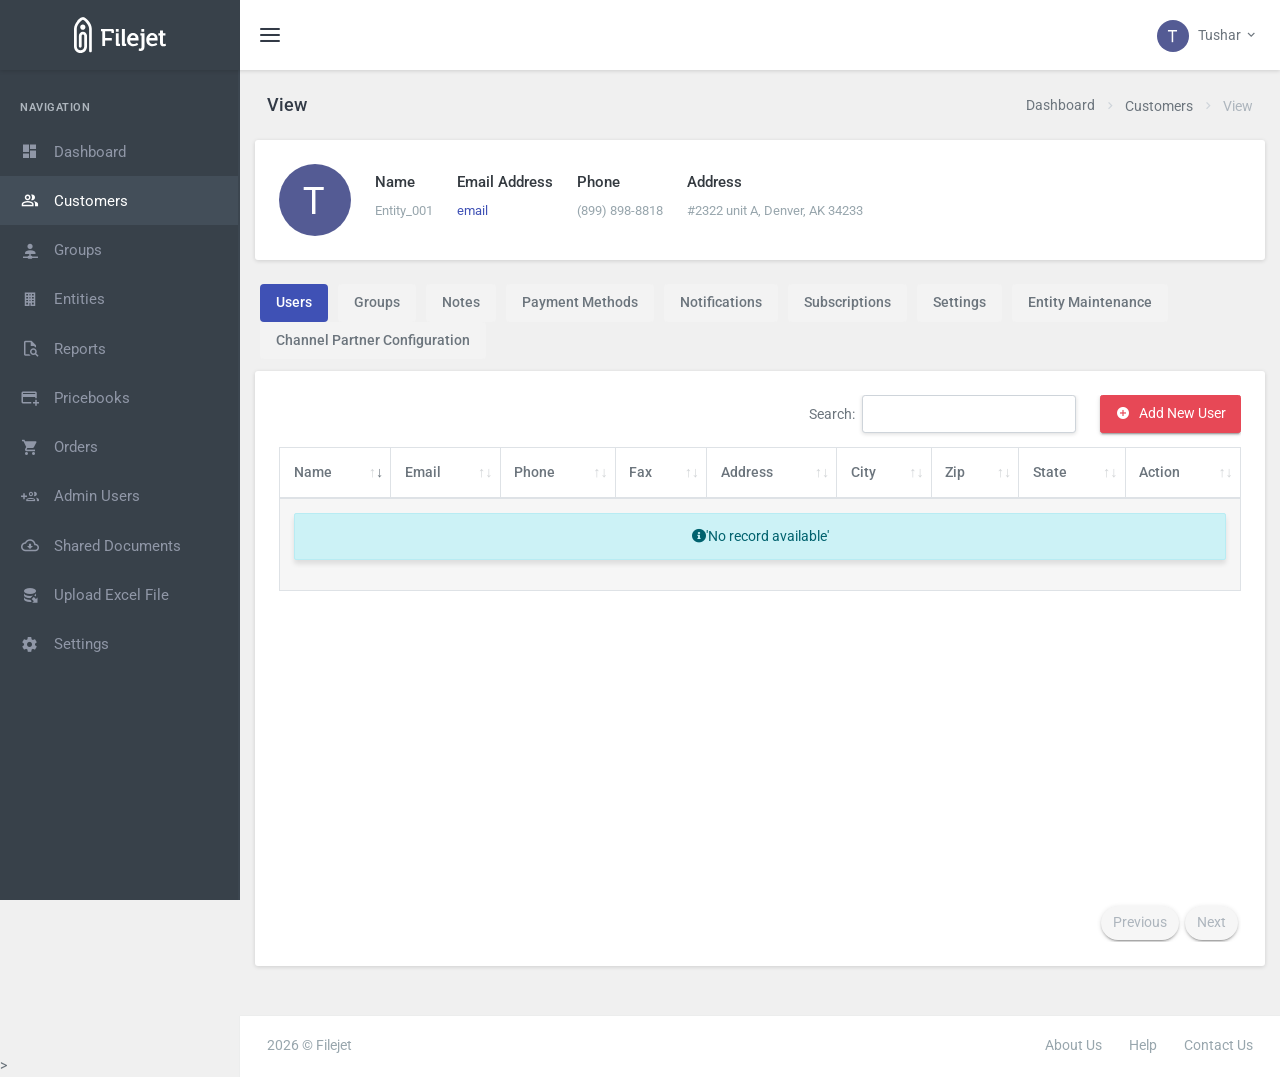
==== commit 334862ea: "update: added payment method on each individual services" ====
--- a/customer_view.html
+++ b/customer_view.html
@@ -576,7 +576,8 @@
                                                                 <div class="form-group">
                                                                     <label for="name">Card/ACH Account<span
                                                                             class="text-danger">*</span></label>
-                                                                    <select name="card[partner]" class="form-control custom-select normal-select"
+                                                                    <select name="card[partner]"
+                                                                        class="form-control custom-select normal-select"
                                                                         required="">
                                                                         <option value="">Select Card/ACH Account
                                                                         </option>
@@ -665,1294 +666,1185 @@
                                         data-dismiss="modal" aria-hidden="true">&times;</button>
                                 </div>
                                 <div class="modal-body">
-                                </div>
-                            </div>
-                        </div>
-                    </div>
-                    <div class="modal fade update-subscription-id-date child-modal" tabindex="-1" data-keyboard="false"
-                        data-backdrop="static" role="dialog" id="update-subscription-id-date"
-                        aria-labelledby="modal-heading" aria-hidden="true">
-                        <div class="modal-dialog modal-lg">
-                            <div class="modal-content">
-                                <div class="modal-header ">
-                                    <h4 class="modal-title  heading-update-subscription-id-date" id="modal-heading">
-                                        Update Subscription Date</h4>
-                                    <button type="button" class="close  close-btn-update-subscription-id-date"
-                                        data-dismiss="modal" aria-hidden="true">&times;</button>
-                                </div>
-                                <div class="modal-body">
-                                    <div class="row">
-                                        <div class="col-12">
-                                            <form method="post" accept-charset="utf-8" id="subscriptionIdUpdateForm"
-                                                data-parsley-validate="data-parsley-validate">
-                                                <div style="display:none;"><input type="hidden" />
-                                                </div>
-                                                <div class="form-row">
-                                                    <div class="form-group col-md-12 input-group">
-                                                        <label class="w-100">Subscription Start Date</label>
-                                                        <input type="text" name="updatedDate"
-                                                            class="form-control input-datepicker subscription-date-update"
-                                                            parsley-trigger="change" data-provide="datepicker"
-                                                            data-date-autoclose="true"
-                                                            data-parsley-errors-container="#order-file-sentDate-error"
-                                                            required readonly>
-                                                        <div
-                                                            class="input-group-append order_status_date-datepicker-icon input-datepicker-icon">
-                                                            <span class="input-group-text"><i
-                                                                    class=" mdi mdi-calendar-month"></i></span>
+                                    <form method="post" accept-charset="utf-8" id="subscriptionCreateForm">
+                                        </div>
+                                        <div class="row">
+                                            <div class="col-lg-12">
+                                                <div class="card">
+                                                    <div class="card-header">Entities</div>
+                                                    <div class="card-body">
+                                                        <div class="table-responsive">
+                                                            <div class="checkbox checkbox-primary mark-all">
+                                                                <input type="checkbox" class="custom-control-input"
+                                                                    id="subscription-mark-all">
+                                                                <label class="custom-control-label"
+                                                                    for="subscription-mark-all">Select All Entities<span
+                                                                        class="entities-count"></span></label>
+                                                            </div>
+                                                            <table
+                                                                class="table mb-0 ajax-datatable add-subscription-table">
+                                                                <thead>
+                                                                    <tr role="row">
+                                                                        <th></th>
+                                                                        <th>Entity Name</th>
+                                                                        <th>Group</th>
+                                                                        <th>Type</th>
+                                                                        <th>State</th>
+                                                                        <th>Platform/Service Fee</th>
+                                                                        <th>Payment Method</th>
+                                                                    </tr>
+                                                                </thead>
+                                                                <tbody>
+                                                                </tbody>
+                                                            </table>
+
                                                         </div>
-                                                        <div class=""></div>
-                                                        <div class="w-100" id="order-file-stateSentDate-error"></div>
-                                                    </div>
-
-                                                    <button type="submit" class="btn btn-primary">Update</button>
-                                                </div>
-                                            </form>
-                                        </div>
-                                        <div class="card-disabled process-status-loader d-none">
-                                            <div class="card-portlets-loader">
-                                                <div class="spinner-border text-primary m-2" role="status"></div>
-                                            </div>
-                                        </div>
-                                    </div>
-                                </div>
-                            </div>
-                        </div>
-                    </div>
-                    <div class="modal fade update-subscription-date-modal" tabindex="-1" data-keyboard="false"
-                        data-backdrop="static" role="dialog" id="update-subscription-date"
-                        aria-labelledby="modal-heading" aria-hidden="true">
-                        <div class="modal-dialog modal-xl">
-                            <div class="modal-content">
-                                <div class="modal-header ">
-                                    <h4 class="modal-title  heading-update-subscription-date" id="modal-heading">Update
-                                        Subscription Dates</h4>
-                                    <button type="button" class="close  close-btn-update-subscription-date"
-                                        data-dismiss="modal" aria-hidden="true">&times;</button>
-                                </div>
-                                <div class="modal-body">
-                                </div>
-                            </div>
-                        </div>
-                    </div>
-                    <div class="modal fade spa-modal" tabindex="-1" data-keyboard="false" data-backdrop="static"
-                        role="dialog" id="add-notes" aria-labelledby="modal-heading" aria-hidden="true">
-                        <div class="modal-dialog modal-modal-lg">
-                            <div class="modal-content">
-                                <div class="modal-header ">
-                                    <h4 class="modal-title  heading-add-notes" id="modal-heading">Add New Note</h4>
-                                    <button type="button" class="close  close-btn-add-notes" data-dismiss="modal"
-                                        aria-hidden="true">&times;</button>
-                                </div>
-                                <div class="modal-body">
-                                </div>
-                            </div>
-                        </div>
-                    </div>
-                    <div class="modal fade maintenance-modal" tabindex="-1" data-keyboard="false" data-backdrop="static"
-                        role="dialog" id="maintenance-modal" aria-labelledby="modal-heading" aria-hidden="true">
-                        <div class="modal-dialog modal-xl">
-                            <div class="modal-content">
-                                <div class="modal-header ">
-                                    <h4 class="modal-title  heading-maintenance-modal" id="modal-heading">Annual
-                                        Services</h4>
-                                    <button type="button" class="close  close-btn-maintenance-modal"
-                                        data-dismiss="modal" aria-hidden="true">&times;</button>
-                                </div>
-                                <div class="modal-body">
-                                </div>
-                            </div>
-                        </div>
-                    </div>
-                    <div class="modal fade businesslicense-modal" tabindex="-1" data-keyboard="false"
-                        data-backdrop="static" role="dialog" id="add-businesslicense" aria-labelledby="modal-heading"
-                        aria-hidden="true">
-                        <div class="modal-dialog modal-xl">
-                            <div class="modal-content">
-                                <div class="modal-header ">
-                                    <h4 class="modal-title  heading-add-businesslicense" id="modal-heading">Add Business
-                                        License</h4>
-                                    <button type="button" class="close  close-btn-add-businesslicense"
-                                        data-dismiss="modal" aria-hidden="true">&times;</button>
-                                </div>
-                                <div class="modal-body">
-                                </div>
-                            </div>
-                        </div>
-                    </div>
-                    <div class="modal fade renew-businesslicense-modal" tabindex="-1" data-keyboard="false"
-                        data-backdrop="static" role="dialog" id="renew-businesslicense" aria-labelledby="modal-heading"
-                        aria-hidden="true">
-                        <div class="modal-dialog modal-xl">
-                            <div class="modal-content">
-                                <div class="modal-header ">
-                                    <h4 class="modal-title  heading-renew-businesslicense" id="modal-heading">Business
-                                        License Renewal</h4>
-                                    <button type="button" class="close  close-btn-renew-businesslicense"
-                                        data-dismiss="modal" aria-hidden="true">&times;</button>
-                                </div>
-                                <div class="modal-body">
-                                </div>
-                            </div>
-                        </div>
-                    </div>
-                    <!-- Add service Modal -->
-                    <div class="modal fade spa-modal" tabindex="-1" role="dialog" id="add-state-service"
-                        aria-labelledby="modal-heading" aria-hidden="true">
-                        <div class="modal-dialog modal-xl">
-                            <div class="modal-content">
-                                <div class="modal-header">
-                                    <h4 class="modal-title" id="modal-heading">Manage Services</h4>
-                                    <button type="button" class="close" data-dismiss="modal"
-                                        aria-hidden="true">×</button>
-                                </div>
-                                <div class="modal-body">
-                                    <div class="card-box">
-                                        <h4 class="header-title d-none"></span></h4>
-                                        <p class="sub-header d-none"></p>
-                                        <form method="post" accept-charset="utf-8" id="manageServicesForm">
-                                            <div style="display:none;"><input type="hidden" />
-                                            </div>
-                                            <div class="row">
-                                                <div class="col-lg-4">
-                                                    <div class="form-group">
-                                                        <label for="name">State<span
-                                                                class="text-danger">*</span></label>
-                                                        <select name="state_id" parsley-trigger="change" required
-                                                            placeholder="State" class="form-control select2"
-                                                            data-placeholder="Select State ..." id="state_id">
-                                                            <option value="">Select State</option>
-                                                            <option value=1>Alabama</option>
-                                                            <option value=2>Alaska</option>
-                                                            <option value=3>Arizona</option>
-                                                            <option value=4>Arkansas</option>
-                                                            <option value=5>California</option>
-                                                            <option value=6>Colorado</option>
-                                                            <option value=7>Connecticut</option>
-                                                            <option value=8>Delaware</option>
-                                                            <option value=9>District of Columbia</option>
-                                                            <option value=10>Florida</option>
-                                                            <option value=11>Georgia</option>
-                                                            <option value=12>Hawaii</option>
-                                                            <option value=13>Idaho</option>
-                                                            <option value=14>Illinois</option>
-                                                            <option value=15>Indiana</option>
-                                                            <option value=16>Iowa</option>
-                                                            <option value=17>Kansas</option>
-                                                            <option value=18>Kentucky</option>
-                                                            <option value=19>Louisiana</option>
-                                                            <option value=20>Maine</option>
-                                                            <option value=21>Maryland</option>
-                                                            <option value=22>Massachusetts</option>
-                                                            <option value=23>Michigan</option>
-                                                            <option value=24>Minnesota</option>
-                                                            <option value=25>Mississippi</option>
-                                                            <option value=26>Missouri</option>
-                                                            <option value=27>Montana</option>
-                                                            <option value=28>Nebraska</option>
-                                                            <option value=29>Nevada</option>
-                                                            <option value=30>New Hampshire</option>
-                                                            <option value=31>New Jersey</option>
-                                                            <option value=32>New Mexico</option>
-                                                            <option value=33>New York</option>
-                                                            <option value=34>North Carolina</option>
-                                                            <option value=35>North Dakota</option>
-                                                            <option value=36>Ohio</option>
-                                                            <option value=37>Oklahoma</option>
-                                                            <option value=38>Oregon</option>
-                                                            <option value=39>Pennsylvania</option>
-                                                            <option value=40>Rhode Island</option>
-                                                            <option value=41>South Carolina</option>
-                                                            <option value=42>South Dakota</option>
-                                                            <option value=43>Tennessee</option>
-                                                            <option value=44>Texas</option>
-                                                            <option value=45>Utah</option>
-                                                            <option value=46>Vermont</option>
-                                                            <option value=47>Virginia</option>
-                                                            <option value=48>Washington</option>
-                                                            <option value=49>West Virginia</option>
-                                                            <option value=50>Wisconsin</option>
-                                                            <option value=51>Wyoming</option>
-                                                        </select>
-                                                    </div>
-                                                </div>
-                                                <div class="col-lg-4">
-                                                    <div class="form-group">
-                                                        <label for="name">Entity Type<span
-                                                                class="text-danger">*</span></label>
-                                                        <select name="entity_type_id" parsley-trigger="change" required
-                                                            placeholder="State" class="form-control select2"
-                                                            data-placeholder="Select State ..." id="entity_type_id">
-                                                            <option value="">Select Entity Type</option>
-                                                            <option value="1">LLC</option>
-                                                            <option value="2">Profit Corporation</option>
-                                                            <option value="3">Non Profit Corporation</option>
-                                                            <option value="5">LLP</option>
-                                                            <option value="6">LP</option>
-                                                            <option value="7">GP</option>
-                                                            <option value="15">Professional Limited Liability Company
-                                                            </option>
-                                                            <option value="101">Trust</option>
-                                                        </select>
-                                                        <input type="hidden" name="partner_id" value="367">
-                                                        <input type="hidden" name="template_id" value="2">
-                                                    </div>
-                                                </div>
-                                                <div class="col-lg-4 mt-3 pt-1">
-                                                    <button class="btn btn-primary search-services-btn"
-                                                        type="submit">Search</button>
-                                                </div>
-                                            </div>
-                                        </form>
-                                        <form method="post" accept-charset="utf-8" id="addServicesForm"
-                                            class="form-inline">
-                                            <div style="display:none;"><input type="hidden" name="_method"
-                                                    value="POST" /><input type="hidden" />
-                                            </div>
-                                            <div class="table-responsive">
-                                                <table id="manage-services-table" class="table dataTable table-sm"
-                                                    aria-describedby="scroll-vertical-datatable_info">
-                                                    <thead class="thead-light">
-                                                        <tr>
-                                                            <th>Service</th>
-                                                            <th width="100"></th>
-                                                            <th width="100"></th>
-                                                            <th width="80">SOS Price</th>
-                                                            <th class="text-center" width="80">Filejet Price</th>
-                                                        </tr>
-                                                    </thead>
-                                                    <tbody class="manage-services-container"></tbody>
-                                                </table>
-                                            </div>
-                                    </div>
-                                    <div class="text-lg-right mt-3 mb-2 mt-lg-0">
-                                        <a href="javascript:;" class="btn btn-danger mr-2 width-md"
-                                            data-dismiss="modal">Cancel</a>
-                                        <button class="btn btn-success width-md add-services-btn" type="submit">
-                                            Save Changes
-                                        </button>
-                                    </div>
-                                    </form>
-                                </div>
-                            </div>
-                        </div>
-                    </div>
-                    <!-- Add service Modal -->
-                    <div class="modal fade spa-modal" tabindex="-1" role="dialog" id="verify-payment-method"
-                        aria-labelledby="modal-heading" aria-hidden="true">
-                        <div class="modal-dialog">
-                            <div class="modal-content">
-                                <div class="modal-header">
-                                    <h4 class="modal-title" id="modal-heading">Verify ACH</h4>
-                                    <button type="button" class="close" data-dismiss="modal"
-                                        aria-hidden="true">×</button>
-                                </div>
-                                <div class="modal-body">
-                                    <form method="post" accept-charset="utf-8" id="verificationForm"
-                                        class="verificationForm">
-                                        <div style="display:none;"><input type="hidden" />
-                                        </div>
-                                        <div class="form-group mb-4">
-                                            <label>Verification Method</label>
-                                            <div class="form-group d-flex align-items-center">
-                                                <div class="form-check mr-3">
-                                                    <input id="verification-method-descriptor" type="radio"
-                                                        name="verification_method" value="descriptor_code"
-                                                        class="form-check-input" />
-                                                    <label class="form-check-label"
-                                                        for="verification-method-descriptor">
-                                                        Descriptor Code
-                                                    </label>
-                                                </div>
-                                                <div class="form-check">
-                                                    <input id="verification-method-micro" type="radio"
-                                                        name="verification_method" value="micro_deposits"
-                                                        class="form-check-input" />
-                                                    <label class="form-check-label" for="verification-method-micro">
-                                                        Micro Deposits
-                                                    </label>
-                                                </div>
-                                            </div>
-                                        </div>
-                                        <input type="hidden" name="cutomer_profile_id" class="customer-proile-id"
-                                            value="">
-                                        <div class="row descriptor-code-section">
-                                            <div class="col-md-12">
-                                                <p>
-                                                    Stripe sent a small deposit to this bank account. To verify this
-                                                    account, please confirm the 6-digit code in the statement descriptor
-                                                    of this deposit.
-                                                </p>
-                                            </div>
-                                            <div class="col-md-12 form-group">
-                                                <div class="">
-                                                    <label for="second_deposit">Descriptor Code</label>
-                                                    <input type="text" class="form-control descriptorcode-input"
-                                                        name="descriptor_code" id="descriptor_code" placeholder="SMXXXX"
-                                                        required maxlength="6" data-parsley-pattern="^[a-zA-Z0-9]{6}$"
-                                                        data-parsley-pattern-message="Enter exactly 6 alphanumeric characters"
-                                                        autocomplete="off" />
-                                                </div>
-                                            </div>
-                                        </div>
-                                        <div class="row microdeposits-section">
-                                            <div class="col-md-12">
-                                                <p>
-                                                    Stripe sent two small deposits to this bank account. To verify this
-                                                    account, please confirm the amounts of these deposits. You have only
-                                                    9 attempts to verfiy your account. After 9 failed attempts you will
-                                                    not able to verify your bank account.
-                                                </p>
-                                            </div>
-
-                                            <div class="col-md-6">
-                                                <div class="form-group price-input">
-                                                    <div class="">
-                                                        <label for="first_deposit">First Deposit</label>
-                                                        <input type="text" class="form-control micro-deposit-inputs"
-                                                            parsley-trigger="change" name="first_deposit"
-                                                            id="first_deposit" placeholder="$0.00" required
-                                                            autocomplete="off" />
-                                                    </div>
-                                                </div>
-                                            </div>
-
-                                            <div class="col-md-6">
-                                                <div class="form-group price-input">
-                                                    <div class="">
-                                                        <label for="second_deposit">Second Deposit</label>
-                                                        <input type="text" class="form-control micro-deposit-inputs"
-                                                            parsley-trigger="change" name="second_deposit"
-                                                            placeholder="$0.00" id="second_deposit" required
-                                                            autocomplete="off" />
-                                                    </div>
-                                                </div>
-                                            </div>
-                                        </div>
-                                        <div class="text-lg-right mt-3">
-                                            <a href="javascript:;" class="btn btn-danger mr-2 width-md"
-                                                data-dismiss="modal">Cancel</a>
-                                            <button class="btn btn-success width-md btn-verify-payment-method"
-                                                type="submit">
-                                                Verify
-                                            </button>
-                                        </div>
-                                    </form>
-                                </div>
-                            </div>
-                        </div>
-                    </div>
-                    <div class="row">
-                        <div class="col-lg-12">
-                            <div class="widget-rounded-circle card-box">
-                                <div class="row align-items-center">
-                                    <div class="col-auto">
-                                        <div class="avatar-lg">
-                                            <img src="/assets/images/photo.png" class="img-fluid rounded-circle"
-                                                alt="user">
-                                        </div>
-                                    </div>
-                                    <div class="col-auto">
-                                        <h5 class="mt-0">Name</h5>
-                                        <p class="text-muted mb-1 font-13">Entity_001</p>
-                                    </div>
-                                    <div class="col-auto">
-                                        <h5 class="mt-0">Email Address</h5>
-                                        <p class="text-muted mb-1 font-13"><a href="#">email</a>
-                                        </p>
-                                    </div>
-                                    <div class="col-auto">
-                                        <h5 class="mt-0">Phone </h5>
-                                        <p class="text-muted mb-1 font-13">(899) 898-8818</p>
-                                    </div>
-                                    <div class="col">
-                                        <h5 class="mt-0">Address </h5>
-                                        <p class="text-muted mb-1 font-13">#2322 unit A, Denver, AK 34233</p>
-                                    </div>
-                                </div>
-                            </div>
-                            <!-- end card-box-->
-                        </div>
-                    </div>
-                    <div class="row">
-                        <div class="col-lg-12 mb-2">
-                            <ul class="nav nav-pills navtab-bg nav-justified1 partner-view-list-item">
-                                <li class="nav-item">
-                                    <a href="#user" data-action-type="datatable" data-tab-key="user"
-                                        data-action-required="" data-toggle="tab" aria-expanded="false"
-                                        class="parent-nav-tab nav-link active">
-                                        <span class="d-none1 d-sm-inline-block">Users</span>
-                                    </a>
-                                </li>
-                                <li class="nav-item">
-                                    <a href="#group" data-action-type="datatable" data-tab-key="group"
-                                        data-action-required="" data-toggle="tab" aria-expanded="false"
-                                        class="parent-nav-tab nav-link ">
-                                        <span class="d-none1 d-sm-inline-block">Groups</span>
-                                    </a>
-                                </li>
-                                <li class="nav-item">
-                                    <a href="#notes" data-action-type="datatable" data-tab-key="notes"
-                                        data-action-required="" data-toggle="tab" aria-expanded="false"
-                                        class="parent-nav-tab nav-link ">
-                                        <span class="d-none1 d-sm-inline-block">Notes</span>
-                                    </a>
-                                </li>
-                                <li class="nav-item">
-                                    <a href="#payment_method" data-action-type="datatable" data-tab-key="payment_method"
-                                        data-action-required="" data-toggle="tab" aria-expanded="false"
-                                        class="parent-nav-tab nav-link ">
-                                        <span class="d-none1 d-sm-inline-block">Payment Methods</span>
-                                    </a>
-                                </li>
-                                <li class="nav-item">
-                                    <a href="#notification" data-action-type="form" data-tab-key="notification"
-                                        data-action-required="" data-toggle="tab" aria-expanded="false"
-                                        class="parent-nav-tab nav-link ">
-                                        <span class="d-none1 d-sm-inline-block">Notifications</span>
-                                    </a>
-                                </li>
-                                <li class="nav-item">
-                                    <a href="#subscriptions" data-action-type="datatable" data-tab-key="subscriptions"
-                                        data-action-required="" data-toggle="tab" aria-expanded="false"
-                                        class="parent-nav-tab nav-link ">
-                                        <span class="d-none1 d-sm-inline-block">Subscriptions</span>
-                                    </a>
-                                </li>
-                                <li class="nav-item">
-                                    <a href="#settings" data-action-type="" data-tab-key="settings"
-                                        data-action-required="" data-toggle="tab" aria-expanded="false"
-                                        class="parent-nav-tab nav-link ">
-                                        <span class="d-none1 d-sm-inline-block">Settings</span>
-                                    </a>
-                                </li>
-                                <li class="nav-item">
-                                    <a href="#maintenance" data-action-type="datatable" data-tab-key="maintenance"
-                                        data-action-required="" data-toggle="tab" aria-expanded="false"
-                                        class="parent-nav-tab nav-link ">
-                                        <span class="d-none1 d-sm-inline-block">Entity Maintenance</span>
-                                    </a>
-                                </li>
-                                <li class="nav-item">
-                                    <a href="#channel_customer_config" data-action-type="form"
-                                        data-tab-key="channel_customer_config" data-action-required="" data-toggle="tab"
-                                        aria-expanded="false" class="parent-nav-tab nav-link ">
-                                        <span class="d-none1 d-sm-inline-block">Channel Partner Configuration</span>
-                                    </a>
-                                </li>
-                            </ul>
-                        </div>
-                        <div class="col-lg-12">
-                            <div class="tab-content pt-0">
-                                <div class="tab-pane fade show active" id="user">
-                                    <div class="row">
-                                        <div class="col-12">
+                                                    </div>
+                                                </div>
+                                            </div>
+                                        </div>
+                                        <div class="col-lg-12 subscription_payment_methods" style="display: none;">
                                             <div class="card">
+                                                <div class="card-header">Payment Method</div>
                                                 <div class="card-body">
-                                                    <div class="table-responsive">
-                                                        <table
-                                                            class="table table-striped table-bordered user-datatable datatable-table"
-                                                            data-actions='[{"title":"<i class=\"mdi mdi-plus-circle mr-1\"><\/i> Add New User","className":"btn btn-danger waves-effect waves-light","extra":{"data-keyboard":"false","data-backdrop":"static","data-toggle":"modal","data-target":"#add-user","href":"#"}}]'>
-                                                            <thead>
-                                                                <tr>
-                                                                    <th>Name</th>
-                                                                    <th>Email</th>
-                                                                    <th>Phone</th>
-                                                                    <th>Fax</th>
-                                                                    <th>Address</th>
-                                                                    <th>City</th>
-                                                                    <th>Zip</th>
-                                                                    <th>State</th>
-                                                                    <th>Action</th>
-                                                                </tr>
-                                                            </thead>
-                                                            <tbody>
-                                                            </tbody>
-                                                        </table>
-                                                    </div>
-                                                </div> <!-- end card body-->
-                                            </div> <!-- end card -->
-                                        </div><!-- end col-->
-                                    </div>
-                                </div>
-                                <div class="tab-pane fade " id="group">
-                                    <div class="row">
-                                        <div class="col-12">
-                                            <div class="card">
-                                                <div class="card-body">
-                                                    <div class="table-responsive">
-                                                        <table
-                                                            class="w-100 table table-striped table-bordered client-datatable datatable-table"
-                                                            data-actions='[{"title":"<i class=\"mdi mdi-plus-circle mr-1\"><\/i> Add New Group","className":"btn btn-danger waves-effect waves-light","extra":{"data-keyboard":"false","data-backdrop":"static","data-toggle":"modal","data-target":"#add-client","href":"#"}}]'>
-                                                            <thead>
-                                                                <tr>
-                                                                    <th>Name</th>
-                                                                    <th>Email</th>
-                                                                    <th>Phone</th>
-                                                                    <th>Fax</th>
-                                                                    <th>Address</th>
-                                                                    <th>City</th>
-                                                                    <th>Zip</th>
-                                                                    <th>State</th>
-                                                                    <th>Action</th>
-                                                                </tr>
-                                                            </thead>
-                                                            <tbody>
-                                                            </tbody>
-                                                        </table>
-                                                    </div>
-                                                </div> <!-- end card body-->
-                                            </div> <!-- end card -->
-                                        </div><!-- end col-->
-                                    </div>
-                                </div>
-                                <div class="tab-pane fade " id="notes">
-                                    <div class="row">
-                                        <div class="col-12">
-                                            <div class="card">
-                                                <div class="card-body">
-                                                    <div class="table-responsive">
-                                                        <table
-                                                            class="w-100 table table-striped table-bordered notes-datatable datatable-table">
-                                                            <thead>
-                                                                <tr>
-                                                                    <th>Group</th>
-                                                                    <th>Customer</th>
-                                                                    <th>Note</th>
-                                                                    <th>Date</th>
-                                                                    <th width="100">Action</th>
-                                                                </tr>
-                                                            </thead>
-                                                            <tbody>
-                                                            </tbody>
-                                                        </table>
-                                                    </div>
-                                                </div> <!-- end card body-->
-                                            </div> <!-- end card -->
-                                        </div><!-- end col-->
-                                    </div>
-                                </div>
-                                <div class="tab-pane fade " id="payment_method">
-                                    <div class="row">
-                                        <div class="col-12">
-                                            <div class="card">
-                                                <div class="card-body">
-                                                    <div class="table-responsive">
-                                                        <table
-                                                            class="w-100 table table-striped table-bordered payment-datatable datatable-table"
-                                                            data-actions='[{"title":"<i class=\"mdi mdi-plus-circle mr-1\"><\/i> Add Payment Method","className":"btn btn-danger waves-effect waves-light","extra":{"data-keyboard":"false","data-backdrop":"static","data-toggle":"modal","data-target":"#add-paymentmethod","href":"#"}}]'>
-                                                            <thead>
-                                                                <tr>
-                                                                    <th>Nick/Account Holder Name</th>
-                                                                    <th>Profile ID</th>
-                                                                    <th>Payment Profile ID</th>
-                                                                    <th>Card/Account Number</th>
-                                                                    <th>Payment Method</th>
-                                                                    <th>Verification Status</th>
-                                                                    <th>Is Default</th>
-                                                                    <th>Card Owner</th>
-                                                                    <th>Name</th>
-                                                                    <th>Action</th>
-                                                                </tr>
-                                                            </thead>
-                                                            <tbody>
-                                                                <tr role="row" class="odd">
-                                                                    <td class="sorting_1">Alaska LLC Card</td>
-                                                                    <td>tushar_001</td>
-                                                                    <td>tushar_09912</td>
-                                                                    <td>visa...4242</td>
-                                                                    <td>CARD</td>
-                                                                    <td><span style="max-width: 80px;"
-                                                                            class="badge badge-pill badge-success">Verified</span>
-                                                                    </td>
-                                                                    <td>Yes</td>
-                                                                    <td>Partner</td>
-                                                                    <td>Entity_001</td>
-                                                                    <td>
-                                                                        <div class="btn-group mt-1">
-                                                                            <button type="button"
-                                                                                class="btn btn-secondary dropdown-toggle waves-effect waves-light"
-                                                                                data-toggle="dropdown"
-                                                                                aria-expanded="false">Take Action <i
-                                                                                    class="mdi mdi-chevron-down"></i></button>
-                                                                            <div class="dropdown-menu">
-
-                                                                                <a class="dropdown-item" href="#"
-                                                                                    data-keyboard="false"
-                                                                                    data-backdrop="static"
-                                                                                    data-toggle="modal"
-                                                                                    data-target="#add-paymentmethod"> <i
-                                                                                        class="mdi mdi-pencil"></i>
-                                                                                    Edit</a>
-                                                                                <a class="dropdown-item btn-delete"
-                                                                                    href="#">
-                                                                                    <i
-                                                                                        class="mdi mdi-trash-can-outline"></i>
-                                                                                    Delete</a>
-                                                                            </div>
+                                                    <div class="row">
+                                                        <div class="col-lg-9 col-sm-12">
+                                                            <h5>Choose Payment Method</h5>
+                                                            <div class="row">
+                                                                <div class="col-lg-12 col-12">
+                                                                    <div class="form-group">
+                                                                        <div
+                                                                            class="custom-control custom-radio custom-control-inline ">
+                                                                            <input type="radio"
+                                                                                id="subs-create-billing-partner"
+                                                                                name="billingOption"
+                                                                                class="custom-control-input subscription-billing"
+                                                                                value="partner" required="" checked="">
+                                                                            <label class="custom-control-label"
+                                                                                for="subs-create-billing-partner">Billing
+                                                                                Options</label>
                                                                         </div>
-                                                                    </td>
-                                                                </tr>
-                                                            </tbody>
-                                                        </table>
-                                                    </div>
-                                                </div> <!-- end card body-->
-                                            </div> <!-- end card -->
-                                        </div><!-- end col-->
-                                    </div>
-                                </div>
-                                <div class="tab-pane fade " id="notification">
-                                    <form method="post" accept-charset="utf-8">
-                                        <div style="display:none;"><input type="hidden" />
-                                        </div>
-                                        <div class="card-box">
-                                            <h4 class="header-title d-nones">Maintenance Email Notification</span></h4>
-                                            <p class="sub-header d-nones">Control email notifications for maintenance
-                                                entity services.</p>
-                                            <div class="row">
-                                                <div class="col-lg-12">
-                                                    <div class="form-group">
-                                                        <div
-                                                            class="form-check form-check-inline radio radio-inline radio-primary">
-                                                            <input class="form-check-input notification" type="radio"
-                                                                name="notification" id="notification-on" value="on"
-                                                                checked>
-                                                            <label class="form-check-label" for="notification-on">Turn
-                                                                ON all the notifications</label>
-                                                        </div>
-                                                        <div
-                                                            class="form-check form-check-inline radio radio-inline radio-primary">
-                                                            <input class="form-check-input notification" type="radio"
-                                                                name="notification" id="notification-off" value="off">
-                                                            <label class="form-check-label" for="notification-off">Turn
-                                                                OFF notifications</label>
-                                                        </div>
-                                                    </div>
-                                                </div>
-                                                <div data-notification="custom" class="col-lg-12 d-none">
-                                                    <p class="alert alert-warning">Partner will not get email
-                                                        notifications for the selected option.</p>
-                                                </div>
-                                                <div data-notification="custom" class="col-lg-12 d-none">
-                                                    <div class="form-group">
-                                                        <div
-                                                            class="form-check form-check-inline radio radio-inline radio-danger">
-                                                            <input class="n-item-option" id="n-option-all" type="radio"
-                                                                name="option" value="all" checked>
-                                                            <label for="n-option-all">
-                                                                Turn OFF for all the Entities and all the Services
-                                                            </label>
-                                                        </div>
-                                                    </div>
-                                                </div>
-                                                <div data-notification="custom" class="col-lg-12 d-none">
-                                                    <div class="form-group">
-                                                        <div
-                                                            class="form-check form-check-inline radio radio-inline radio-danger">
-                                                            <input class="n-item-option" id="n-option-service"
-                                                                type="radio" name="option" value="service">
-                                                            <label for="n-option-service">
-                                                                Turn OFF for the selected Services under an Entity
-                                                            </label>
-                                                        </div>
-                                                    </div>
-                                                </div>
-                                                <div data-notification="custom"
-                                                    class="col-lg-3 col-sm-12 d-none n-option n-service">
-                                                    <div class="form-group">
-                                                        <label class="justify-content-start" for="entity">Select Entity
-                                                        </label>
-                                                        <select class="custom-select form-option" name="entity">
-                                                        </select>
-                                                        <div class="w-100 float-left" id="service-e-error"></div>
-                                                    </div>
-                                                </div>
-
-                                                <div data-notification="custom"
-                                                    class="col-lg-3 col-sm-12 d-none n-option n-service">
-                                                    <div class="form-group">
-                                                        <label class="justify-content-start" for="entity">Select Service
-                                                            <i class="mdi mdi-information-outline" data-toggle="tooltip"
-                                                                data-title="Leave empty if turning OFF all Services"></i></label>
-                                                        <select class="custom-select form-option" id="n-service">
-                                                            <option value="">All Services</option>
-                                                        </select>
-                                                        <div class="w-100 float-left" id="e-service-error"></div>
-                                                    </div>
-                                                </div>
-                                                <div data-notification="custom"
-                                                    class="col-lg-3 col-sm-12 n-option my-auto n-service">
-                                                    <a href="#" class="btn btn-danger mt-2 btn-n-add"
-                                                        data-type="service"><i class="mdi mdi-plus-circle mr-1"></i>
-                                                        Add</a>
-                                                </div>
-
-                                                <div data-notification="custom"
-                                                    class="col-12 n-option d-none n-service mt-2 mb-3 n-data-container">
-                                                    <div class="table-responsive">
-                                                        <table class="table table-sm mb-0 d-none">
-                                                            <thead class="bg-dark text-light">
-                                                                <tr>
-                                                                    <th width="40">#</th>
-                                                                    <th>Entity</th>
-                                                                    <th>Service</th>
-                                                                    <th width="100" class="text-center">Action</th>
-                                                                </tr>
-                                                            </thead>
-                                                            <tbody>
-                                                            </tbody>
-                                                        </table>
-                                                    </div>
-                                                </div>
-
-                                                <div class="col-lg-12">
-                                                    <div class="text-lg-right1 mt-3 mb-2 mt-lg-0">
-                                                        <button class="btn btn-success width-md" type="submit">
-                                                            Save Changes
-                                                        </button>
-                                                    </div>
-                                                </div>
-                                            </div>
-                                        </div>
-                                    </form>
-                                </div>
-                                <div class="tab-pane fade " id="subscriptions">
-                                    <div class="row">
-                                        <div class="col-12">
-                                            <div class="card">
-                                                <div class="card-body">
-                                                    <div class="table-responsive">
-                                                        <table
-                                                            class="w-100 table table-striped table-bordered subscription-datatable datatable-table"
-                                                            data-actions='[{"title":"<i class=\"mdi mdi-plus-circle mr-1\"><\/i> Add Subscription","className":"btn btn-danger waves-effect waves-light","extra":{"data-keyboard":"false","data-backdrop":"static","data-toggle":"modal","data-target":"#create-subscription","href":"#"}},{"title":"<i class=\"mdi mdi-calendar mr-1\"><\/i>Subscription Date","className":"btn btn-danger waves-effect waves-light addSubscriptionDateButton","extra":{"data-keyboard":"false","data-backdrop":"static","data-toggle":"modal","data-target":"#update-subscription-date","href":"#"}},{"extra":{"data-export-url":"#"},"title":"Export CSV","className":"btn btn-danger waves-effect waves-light btn-export-report"}]'>
-
-                                                            <thead>
-                                                                <tr>
-                                                                    <th>Entity Name</th>
-                                                                    <th>State</th>
-                                                                    <th>Subscription Status</th>
-                                                                    <th>Subscription Date</th>
-                                                                    <th>Subscription Start Date</th>
-                                                                    <th>Subscription Due Date</th>
-                                                                    <th>Group Name</th>
-                                                                    <th>Payment Method</th>
-                                                                    <th width="100">Action</th>
-                                                                </tr>
-                                                            </thead>
-                                                            <tbody>
-                                                                <tr role="row" class="odd">
-                                                                    <td class="sorting_1">FL - LLC - Domestic </td>
-                                                                    <td>FL</td>
-                                                                    <td><span class="btn btn-success">Active</span></td>
-                                                                    <td>Jun 09, 2026</td>
-                                                                    <td>Jun 09, 2026</td>
-                                                                    <td>Jun 09, 2027</td>
-                                                                    <td></td>
-                                                                    <td>visa 1111 (test)</td>
-                                                                    <td>
-                                                                        <div class="btn-group mt-1">
-                                                                            <button type="button"
-                                                                                class="btn btn-secondary dropdown-toggle waves-effect waves-light"
-                                                                                data-toggle="dropdown"
-                                                                                aria-expanded="false">Take Action <i
-                                                                                    class="mdi mdi-chevron-down"></i></button>
-                                                                            <div class="dropdown-menu"
-                                                                                x-placement="bottom-start"
-                                                                                style="position: absolute; will-change: transform; top: 0px; left: 0px; transform: translate3d(0px, 38px, 0px);"
-                                                                                x-out-of-boundaries="">
-                                                                                <a class="dropdown-item"
-                                                                                    data-mode="edit" href="#"
-                                                                                    data-backdrop="static"
-                                                                                    data-keyboard="false"
-                                                                                    data-toggle="modal"
-                                                                                    data-target="#update-subscription">
-                                                                                    <i class="mdi mdi-pencil"></i>
-                                                                                    Edit</a>
-                                                                                <a class="dropdown-item updateSubscriptionBtn"
-                                                                                    data-mode="edit" data-sub-id="20207"
-                                                                                    data-backdrop="static"
-                                                                                    data-keyboard="false"
-                                                                                    data-toggle="modal"
-                                                                                    data-target="#update-subscription-id-date"
-                                                                                    href="#"><i
-                                                                                        class="mdi mdi-calendar"></i>Subscription
-                                                                                    Date</a>
-                                                                                <a class="dropdown-item subscription-action"
-                                                                                    data-toggle="tooltip" title=""
-                                                                                    href="#" data-mode="delete"
-                                                                                    data-original-title=""> <i
-                                                                                        class="mdi mdi-trash-can"></i>
-                                                                                    Delete</a>
-                                                                            </div>
+                                                                        <div
+                                                                            class="custom-control custom-radio custom-control-inline d-none">
+                                                                            <input type="radio"
+                                                                                id="subs-create-billing-client"
+                                                                                name="billingOption"
+                                                                                class="custom-control-input subscription-billing"
+                                                                                value="client" required="">
+                                                                            <label class="custom-control-label"
+                                                                                for="subs-create-billing-client">Client's
+                                                                                Billing</label>
                                                                         </div>
-                                                                    </td>
-                                                                </tr>
-                                                            </tbody>
-                                                        </table>
-                                                    </div>
-                                                </div> <!-- end card body-->
-                                            </div> <!-- end card -->
-                                        </div><!-- end col-->
-                                    </div>
-                                </div>
-                                <div class="tab-pane fade " id="settings">
-                                    <form method="post" accept-charset="utf-8" id="manageParterSettings" class="w-100">
-                                        <div style="display:none;"><input type="hidden" />
-                                        </div>
-                                        <div class="card-box">
-                                            <div class="row">
-                                                <div class="col-lg-8">
-                                                    <h4 class="header-title d-nones">Manage Settings</span></h4>
-                                                    <p class="sub-header d-none">
-                                                    </p>
-                                                </div>
-
-                                            </div>
-                                            <div class="row mt-3 border-bottom">
-                                                <div class="col-lg-12">
-                                                    <div class="form-group">
-                                                        <div class="checkbox checkbox-primary">
-                                                            <input id="can_file_outside-checkbox" type="checkbox"
-                                                                name="can_file_outside" value="1">
-                                                            <label for="can_file_outside-checkbox">Can File services
-                                                                outside of Filejet</label>
-                                                        </div>
-                                                    </div>
-                                                </div>
-                                                <div class="col-lg-12 display_externally_managed" style="display:none">
-                                                    <div class="text-lg-left  mb-1">
-                                                        <button
-                                                            class="dt-button btn btn-danger waves-effect waves-light"
-                                                            id="external-entity-button">
-                                                            <span><i class="mdi mdi-plus-circle mr-1"></i> Add
-                                                                Externally Managed Entities</span></button>
-
-                                                    </div>
-                                                </div>
-                                            </div>
-
-                                            <div class="row mt-2 border-bottom">
-                                                <div class="col-lg-12">
-                                                    <div class="form-group">
-                                                        <div class="checkbox checkbox-primary">
-                                                            <input id="can_pay_later-checkbox" type="checkbox"
-                                                                name="can_pay_later" value="1">
-                                                            <label for="can_pay_later-checkbox">On Terms</label>
-                                                        </div>
-                                                    </div>
-                                                    <div class="on-term-opt d-none">
-                                                        <div class="form-group">
-                                                            <div class="radio radio-primary">
-                                                                <input id="on-term-30" type="radio" name="term_days"
-                                                                    value="30" checked>
-                                                                <label for="on-term-30">
-                                                                    30 Days </label>
+                                                                        <div
+                                                                            class="custom-control custom-radio custom-control-inline ">
+                                                                            <input type="radio"
+                                                                                id="subs-create-billing-other"
+                                                                                name="billingOption"
+                                                                                class="custom-control-input subscription-billing"
+                                                                                value="other" required="">
+                                                                            <label class="custom-control-label"
+                                                                                for="subs-create-billing-other">Other
+                                                                                (Guest)</label>
+                                                                        </div>
+                                                                        <div
+                                                                            class="custom-control custom-radio custom-control-inline ">
+                                                                            <input type="radio"
+                                                                                id="subs-create-billing-admin"
+                                                                                name="billingOption"
+                                                                                class="custom-control-input subscription-billing"
+                                                                                value="admin" required="">
+                                                                            <label class="custom-control-label"
+                                                                                for="subs-create-billing-admin">Admin
+                                                                                Billing</label>
+                                                                        </div>
+                                                                        <div
+                                                                            class="custom-control custom-radio custom-control-inline ">
+                                                                            <input type="radio"
+                                                                                id="subs-create-billing-pay_later"
+                                                                                name="billingOption"
+                                                                                class="custom-control-input subscription-billing"
+                                                                                value="pay_later" required="">
+                                                                            <label class="custom-control-label"
+                                                                                for="subs-create-billing-pay_later">Pay
+                                                                                Later</label>
+                                                                        </div>
+                                                                    </div>
+                                                                </div>
                                                             </div>
-                                                        </div>
-                                                        <div class="form-group">
-                                                            <div class="radio radio-primary">
-                                                                <input id="on-term-60" type="radio" name="term_days"
-                                                                    value="60">
-                                                                <label for="on-term-60">
-                                                                    60 Days </label>
+                                                            <div
+                                                                class="row subscription-option card-partner card-admin ">
+                                                                <div class="col-lg-4 col-12">
+                                                                    <div class="form-group">
+                                                                        <label for="name">Card/ACH Account<span
+                                                                                class="text-danger">*</span></label>
+                                                                        <select name="card[partner]"
+                                                                            class="form-control" required="">
+                                                                            <option value="">Select Card/ACH Account
+                                                                            </option>
+                                                                            <option value="1228">Alaska LLC Card
+                                                                                (Alaska_llc)</option>
+
+
+                                                                        </select>
+                                                                    </div>
+                                                                </div>
                                                             </div>
-                                                        </div>
-                                                        <div class="form-group">
-                                                            <div class="radio radio-primary">
-                                                                <input id="on-term-90" type="radio" name="term_days"
-                                                                    value="90">
-                                                                <label for="on-term-90">
-                                                                    90 Days </label>
+                                                            <div class="row subscription-option card-admin d-none">
+                                                                <p class="ml-2">NOTE: Card/ACH Account will not be
+                                                                    charged</p>
                                                             </div>
-                                                        </div>
-                                                        <div class="form-group">
-                                                            <div class="radio radio-primary">
-                                                                <input id="on-term-other" type="radio" name="term_days"
-                                                                    value="other">
-                                                                <label for="on-term-other">
-                                                                    Other Days </label>
-                                                            </div>
-                                                        </div>
-                                                        <div class="form-group d-none other-days-row">
-                                                            <div class="row">
-                                                                <div class="col-md-2">
-
-                                                                    <input type="text" class="form-control"
-                                                                        id="other-term" name="other_days"
-                                                                        data-parsley-type="digits"
-                                                                        data-parsley-type-message="Please provide valid days"
-                                                                        placeholder="Enter other days"
-                                                                        data-parsley-trigger="change" value="">
+                                                            <!-- <div class="row subscription-option card-client d-none">
+    <div class="col-lg-4 col-12">
+                    <p class="alert alert-warning"><i class="fa fa-info-circle"></i> You do not have any active billing. Use other payment option</p>
+            </div>
+</div> -->
+                                                            <div class="row subscription-option card-other d-none">
+                                                                <div class="col-lg-4 col-12">
+                                                                    <div class="form-group">
+                                                                        <label for="name">Card Number<span
+                                                                                class="text-danger">*</span></label>
+                                                                        <input type="text" name="cardNumber"
+                                                                            parsley-trigger="change"
+                                                                            data-parsley-error-message="Card Number should be valid"
+                                                                            data-parsley-minlength="12"
+                                                                            placeholder="Enter Card Number" required=""
+                                                                            class="form-control card-number"
+                                                                            id="cardNumber">
+                                                                    </div>
+                                                                </div>
+                                                                <div class="col-lg-4 col-12">
+                                                                    <div class="form-group">
+                                                                        <label for="name">Card Expiration<span
+                                                                                class="text-danger">*</span></label>
+                                                                        <input type="text" name="cardExpiry"
+                                                                            parsley-trigger="change"
+                                                                            data-parsley-minlength="7"
+                                                                            data-parsley-error-message="Card Expiration format should be MM/YYYY"
+                                                                            required="" placeholder="MM/YYYY"
+                                                                            class="form-control input-date-b"
+                                                                            id="cardExpiry">
+                                                                    </div>
+                                                                </div>
+                                                                <div class="col-lg-4 col-12">
+                                                                    <div class="form-group">
+                                                                        <label for="emailAddress">CVV<span
+                                                                                class="text-danger">*</span></label>
+                                                                        <input type="password" name="cardCvv"
+                                                                            parsley-trigger="change"
+                                                                            data-parsley-maxlength="4" maxlength="4"
+                                                                            data-parsley-error-message="Card CVV should not exceed 4 digits"
+                                                                            required="" placeholder="Enter CVV"
+                                                                            class="form-control" id="cardCvv">
+                                                                    </div>
                                                                 </div>
                                                             </div>
                                                         </div>
-                                                    </div>
-                                                </div>
-                                            </div>
-                                            <div class="row mt-2 border-bottom">
-                                                <div class="col-lg-12">
-                                                    <div class="form-group">
-                                                        <div class="checkbox checkbox-primary">
-                                                            <input id="is_store_number-checkbox" type="checkbox"
-                                                                name="is_store_number" value="1">
-                                                            <label for="is_store_number-checkbox">Enable Store
-                                                                Number</label>
+                                                        <div class="col-lg-3 col-sm-12 text-right">
+                                                            <h5>Subscription Total</h5>
+                                                            <h3 id="subs-cart-total">$0.00</h3>
                                                         </div>
                                                     </div>
                                                 </div>
                                             </div>
-
-                                            <div class="row mt-2 border-bottom">
-                                                <div class="col-lg-12">
-                                                    <div class="form-group">
-                                                        <div class="checkbox checkbox-primary">
-                                                            <input id="is-onboarding-checkbox" type="checkbox"
-                                                                name="is_onboarding" value="1" checked>
-                                                            <label for="is-onboarding-checkbox">Enable Onboarding While
-                                                                Live</label>
-                                                        </div>
-                                                    </div>
-                                                </div>
-                                            </div>
-                                            <div class="row mt-2 border-bottom">
-                                                <div class="col-lg-12">
-                                                    <div class="form-group">
-                                                        <div class="checkbox checkbox-primary">
-                                                            <input id="ai_summary-checkbox" type="checkbox"
-                                                                name="ai_summary" value="1">
-                                                            <label for="ai_summary-checkbox">Enable AI Summary</label>
-                                                        </div>
-                                                    </div>
-                                                </div>
-                                            </div>
-
-                                            <div class="row mt-3">
-                                                <div class="col-12 mt-3 mb-2 mt-lg-0 pr-3">
+                                        </div>
+                                        <div class="col-lg-12">
+                                            <div class="text-lg-right mt-3 mb-2 mt-lg-0">
+                                                <a href="javascript:;" class="btn btn-danger mr-2 width-md"
+                                                    data-dismiss="modal">Cancel</a>
+                                                <button class="btn btn-success width-md" type="submit">
+                                                    Save Changes
+                                                </button>
+                                            </div>
+                                        </div>
+                                </div>
+                                </form>
+                            </div>
+                        </div>
+                    </div>
+                </div>
+                <div class="modal fade update-subscription-id-date child-modal" tabindex="-1" data-keyboard="false"
+                    data-backdrop="static" role="dialog" id="update-subscription-id-date"
+                    aria-labelledby="modal-heading" aria-hidden="true">
+                    <div class="modal-dialog modal-lg">
+                        <div class="modal-content">
+                            <div class="modal-header ">
+                                <h4 class="modal-title  heading-update-subscription-id-date" id="modal-heading">
+                                    Update Subscription Date</h4>
+                                <button type="button" class="close  close-btn-update-subscription-id-date"
+                                    data-dismiss="modal" aria-hidden="true">&times;</button>
+                            </div>
+                            <div class="modal-body">
+                                <div class="row">
+                                    <div class="col-12">
+                                        <form method="post" accept-charset="utf-8" id="subscriptionIdUpdateForm"
+                                            data-parsley-validate="data-parsley-validate">
+                                            <div style="display:none;"><input type="hidden" />
+                                            </div>
+                                            <div class="form-row">
+                                                <div class="form-group col-md-12 input-group">
+                                                    <label class="w-100">Subscription Start Date</label>
+                                                    <input type="text" name="updatedDate"
+                                                        class="form-control input-datepicker subscription-date-update"
+                                                        parsley-trigger="change" data-provide="datepicker"
+                                                        data-date-autoclose="true"
+                                                        data-parsley-errors-container="#order-file-sentDate-error"
+                                                        required readonly>
+                                                    <div
+                                                        class="input-group-append order_status_date-datepicker-icon input-datepicker-icon">
+                                                        <span class="input-group-text"><i
+                                                                class=" mdi mdi-calendar-month"></i></span>
+                                                    </div>
+                                                    <div class=""></div>
+                                                    <div class="w-100" id="order-file-stateSentDate-error"></div>
+                                                </div>
+
+                                                <button type="submit" class="btn btn-primary">Update</button>
+                                            </div>
+                                        </form>
+                                    </div>
+                                    <div class="card-disabled process-status-loader d-none">
+                                        <div class="card-portlets-loader">
+                                            <div class="spinner-border text-primary m-2" role="status"></div>
+                                        </div>
+                                    </div>
+                                </div>
+                            </div>
+                        </div>
+                    </div>
+                </div>
+                <div class="modal fade update-subscription-date-modal" tabindex="-1" data-keyboard="false"
+                    data-backdrop="static" role="dialog" id="update-subscription-date" aria-labelledby="modal-heading"
+                    aria-hidden="true">
+                    <div class="modal-dialog modal-xl">
+                        <div class="modal-content">
+                            <div class="modal-header ">
+                                <h4 class="modal-title  heading-update-subscription-date" id="modal-heading">Update
+                                    Subscription Dates</h4>
+                                <button type="button" class="close  close-btn-update-subscription-date"
+                                    data-dismiss="modal" aria-hidden="true">&times;</button>
+                            </div>
+                            <div class="modal-body">
+                            </div>
+                        </div>
+                    </div>
+                </div>
+                <div class="modal fade spa-modal" tabindex="-1" data-keyboard="false" data-backdrop="static"
+                    role="dialog" id="add-notes" aria-labelledby="modal-heading" aria-hidden="true">
+                    <div class="modal-dialog modal-modal-lg">
+                        <div class="modal-content">
+                            <div class="modal-header ">
+                                <h4 class="modal-title  heading-add-notes" id="modal-heading">Add New Note</h4>
+                                <button type="button" class="close  close-btn-add-notes" data-dismiss="modal"
+                                    aria-hidden="true">&times;</button>
+                            </div>
+                            <div class="modal-body">
+                            </div>
+                        </div>
+                    </div>
+                </div>
+                <div class="modal fade maintenance-modal" tabindex="-1" data-keyboard="false" data-backdrop="static"
+                    role="dialog" id="maintenance-modal" aria-labelledby="modal-heading" aria-hidden="true">
+                    <div class="modal-dialog modal-xl">
+                        <div class="modal-content">
+                            <div class="modal-header ">
+                                <h4 class="modal-title  heading-maintenance-modal" id="modal-heading">Annual
+                                    Services</h4>
+                                <button type="button" class="close  close-btn-maintenance-modal" data-dismiss="modal"
+                                    aria-hidden="true">&times;</button>
+                            </div>
+                            <div class="modal-body">
+                            </div>
+                        </div>
+                    </div>
+                </div>
+                <div class="modal fade businesslicense-modal" tabindex="-1" data-keyboard="false" data-backdrop="static"
+                    role="dialog" id="add-businesslicense" aria-labelledby="modal-heading" aria-hidden="true">
+                    <div class="modal-dialog modal-xl">
+                        <div class="modal-content">
+                            <div class="modal-header ">
+                                <h4 class="modal-title  heading-add-businesslicense" id="modal-heading">Add Business
+                                    License</h4>
+                                <button type="button" class="close  close-btn-add-businesslicense" data-dismiss="modal"
+                                    aria-hidden="true">&times;</button>
+                            </div>
+                            <div class="modal-body">
+                            </div>
+                        </div>
+                    </div>
+                </div>
+                <div class="modal fade renew-businesslicense-modal" tabindex="-1" data-keyboard="false"
+                    data-backdrop="static" role="dialog" id="renew-businesslicense" aria-labelledby="modal-heading"
+                    aria-hidden="true">
+                    <div class="modal-dialog modal-xl">
+                        <div class="modal-content">
+                            <div class="modal-header ">
+                                <h4 class="modal-title  heading-renew-businesslicense" id="modal-heading">Business
+                                    License Renewal</h4>
+                                <button type="button" class="close  close-btn-renew-businesslicense"
+                                    data-dismiss="modal" aria-hidden="true">&times;</button>
+                            </div>
+                            <div class="modal-body">
+                            </div>
+                        </div>
+                    </div>
+                </div>
+                <!-- Add service Modal -->
+                <div class="modal fade spa-modal" tabindex="-1" role="dialog" id="add-state-service"
+                    aria-labelledby="modal-heading" aria-hidden="true">
+                    <div class="modal-dialog modal-xl">
+                        <div class="modal-content">
+                            <div class="modal-header">
+                                <h4 class="modal-title" id="modal-heading">Manage Services</h4>
+                                <button type="button" class="close" data-dismiss="modal" aria-hidden="true">×</button>
+                            </div>
+                            <div class="modal-body">
+                                <div class="card-box">
+                                    <h4 class="header-title d-none"></span></h4>
+                                    <p class="sub-header d-none"></p>
+                                    <form method="post" accept-charset="utf-8" id="manageServicesForm">
+                                        <div style="display:none;"><input type="hidden" />
+                                        </div>
+                                        <div class="row">
+                                            <div class="col-lg-4">
+                                                <div class="form-group">
+                                                    <label for="name">State<span class="text-danger">*</span></label>
+                                                    <select name="state_id" parsley-trigger="change" required
+                                                        placeholder="State" class="form-control select2"
+                                                        data-placeholder="Select State ..." id="state_id">
+                                                        <option value="">Select State</option>
+                                                        <option value=1>Alabama</option>
+                                                        <option value=2>Alaska</option>
+                                                        <option value=3>Arizona</option>
+                                                        <option value=4>Arkansas</option>
+                                                        <option value=5>California</option>
+                                                        <option value=6>Colorado</option>
+                                                        <option value=7>Connecticut</option>
+                                                        <option value=8>Delaware</option>
+                                                        <option value=9>District of Columbia</option>
+                                                        <option value=10>Florida</option>
+                                                        <option value=11>Georgia</option>
+                                                        <option value=12>Hawaii</option>
+                                                        <option value=13>Idaho</option>
+                                                        <option value=14>Illinois</option>
+                                                        <option value=15>Indiana</option>
+                                                        <option value=16>Iowa</option>
+                                                        <option value=17>Kansas</option>
+                                                        <option value=18>Kentucky</option>
+                                                        <option value=19>Louisiana</option>
+                                                        <option value=20>Maine</option>
+                                                        <option value=21>Maryland</option>
+                                                        <option value=22>Massachusetts</option>
+                                                        <option value=23>Michigan</option>
+                                                        <option value=24>Minnesota</option>
+                                                        <option value=25>Mississippi</option>
+                                                        <option value=26>Missouri</option>
+                                                        <option value=27>Montana</option>
+                                                        <option value=28>Nebraska</option>
+                                                        <option value=29>Nevada</option>
+                                                        <option value=30>New Hampshire</option>
+                                                        <option value=31>New Jersey</option>
+                                                        <option value=32>New Mexico</option>
+                                                        <option value=33>New York</option>
+                                                        <option value=34>North Carolina</option>
+                                                        <option value=35>North Dakota</option>
+                                                        <option value=36>Ohio</option>
+                                                        <option value=37>Oklahoma</option>
+                                                        <option value=38>Oregon</option>
+                                                        <option value=39>Pennsylvania</option>
+                                                        <option value=40>Rhode Island</option>
+                                                        <option value=41>South Carolina</option>
+                                                        <option value=42>South Dakota</option>
+                                                        <option value=43>Tennessee</option>
+                                                        <option value=44>Texas</option>
+                                                        <option value=45>Utah</option>
+                                                        <option value=46>Vermont</option>
+                                                        <option value=47>Virginia</option>
+                                                        <option value=48>Washington</option>
+                                                        <option value=49>West Virginia</option>
+                                                        <option value=50>Wisconsin</option>
+                                                        <option value=51>Wyoming</option>
+                                                    </select>
+                                                </div>
+                                            </div>
+                                            <div class="col-lg-4">
+                                                <div class="form-group">
+                                                    <label for="name">Entity Type<span
+                                                            class="text-danger">*</span></label>
+                                                    <select name="entity_type_id" parsley-trigger="change" required
+                                                        placeholder="State" class="form-control select2"
+                                                        data-placeholder="Select State ..." id="entity_type_id">
+                                                        <option value="">Select Entity Type</option>
+                                                        <option value="1">LLC</option>
+                                                        <option value="2">Profit Corporation</option>
+                                                        <option value="3">Non Profit Corporation</option>
+                                                        <option value="5">LLP</option>
+                                                        <option value="6">LP</option>
+                                                        <option value="7">GP</option>
+                                                        <option value="15">Professional Limited Liability Company
+                                                        </option>
+                                                        <option value="101">Trust</option>
+                                                    </select>
+                                                    <input type="hidden" name="partner_id" value="367">
+                                                    <input type="hidden" name="template_id" value="2">
+                                                </div>
+                                            </div>
+                                            <div class="col-lg-4 mt-3 pt-1">
+                                                <button class="btn btn-primary search-services-btn"
+                                                    type="submit">Search</button>
+                                            </div>
+                                        </div>
+                                    </form>
+                                    <form method="post" accept-charset="utf-8" id="addServicesForm" class="form-inline">
+                                        <div style="display:none;"><input type="hidden" name="_method"
+                                                value="POST" /><input type="hidden" />
+                                        </div>
+                                        <div class="table-responsive">
+                                            <table id="manage-services-table" class="table dataTable table-sm"
+                                                aria-describedby="scroll-vertical-datatable_info">
+                                                <thead class="thead-light">
+                                                    <tr>
+                                                        <th>Service</th>
+                                                        <th width="100"></th>
+                                                        <th width="100"></th>
+                                                        <th width="80">SOS Price</th>
+                                                        <th class="text-center" width="80">Filejet Price</th>
+                                                    </tr>
+                                                </thead>
+                                                <tbody class="manage-services-container"></tbody>
+                                            </table>
+                                        </div>
+                                </div>
+                                <div class="text-lg-right mt-3 mb-2 mt-lg-0">
+                                    <a href="javascript:;" class="btn btn-danger mr-2 width-md"
+                                        data-dismiss="modal">Cancel</a>
+                                    <button class="btn btn-success width-md add-services-btn" type="submit">
+                                        Save Changes
+                                    </button>
+                                </div>
+                                </form>
+                            </div>
+                        </div>
+                    </div>
+                </div>
+                <!-- Add service Modal -->
+                <div class="modal fade spa-modal" tabindex="-1" role="dialog" id="verify-payment-method"
+                    aria-labelledby="modal-heading" aria-hidden="true">
+                    <div class="modal-dialog">
+                        <div class="modal-content">
+                            <div class="modal-header">
+                                <h4 class="modal-title" id="modal-heading">Verify ACH</h4>
+                                <button type="button" class="close" data-dismiss="modal" aria-hidden="true">×</button>
+                            </div>
+                            <div class="modal-body">
+                                <form method="post" accept-charset="utf-8" id="verificationForm"
+                                    class="verificationForm">
+                                    <div style="display:none;"><input type="hidden" />
+                                    </div>
+                                    <div class="form-group mb-4">
+                                        <label>Verification Method</label>
+                                        <div class="form-group d-flex align-items-center">
+                                            <div class="form-check mr-3">
+                                                <input id="verification-method-descriptor" type="radio"
+                                                    name="verification_method" value="descriptor_code"
+                                                    class="form-check-input" />
+                                                <label class="form-check-label" for="verification-method-descriptor">
+                                                    Descriptor Code
+                                                </label>
+                                            </div>
+                                            <div class="form-check">
+                                                <input id="verification-method-micro" type="radio"
+                                                    name="verification_method" value="micro_deposits"
+                                                    class="form-check-input" />
+                                                <label class="form-check-label" for="verification-method-micro">
+                                                    Micro Deposits
+                                                </label>
+                                            </div>
+                                        </div>
+                                    </div>
+                                    <input type="hidden" name="cutomer_profile_id" class="customer-proile-id" value="">
+                                    <div class="row descriptor-code-section">
+                                        <div class="col-md-12">
+                                            <p>
+                                                Stripe sent a small deposit to this bank account. To verify this
+                                                account, please confirm the 6-digit code in the statement descriptor
+                                                of this deposit.
+                                            </p>
+                                        </div>
+                                        <div class="col-md-12 form-group">
+                                            <div class="">
+                                                <label for="second_deposit">Descriptor Code</label>
+                                                <input type="text" class="form-control descriptorcode-input"
+                                                    name="descriptor_code" id="descriptor_code" placeholder="SMXXXX"
+                                                    required maxlength="6" data-parsley-pattern="^[a-zA-Z0-9]{6}$"
+                                                    data-parsley-pattern-message="Enter exactly 6 alphanumeric characters"
+                                                    autocomplete="off" />
+                                            </div>
+                                        </div>
+                                    </div>
+                                    <div class="row microdeposits-section">
+                                        <div class="col-md-12">
+                                            <p>
+                                                Stripe sent two small deposits to this bank account. To verify this
+                                                account, please confirm the amounts of these deposits. You have only
+                                                9 attempts to verfiy your account. After 9 failed attempts you will
+                                                not able to verify your bank account.
+                                            </p>
+                                        </div>
+
+                                        <div class="col-md-6">
+                                            <div class="form-group price-input">
+                                                <div class="">
+                                                    <label for="first_deposit">First Deposit</label>
+                                                    <input type="text" class="form-control micro-deposit-inputs"
+                                                        parsley-trigger="change" name="first_deposit" id="first_deposit"
+                                                        placeholder="$0.00" required autocomplete="off" />
+                                                </div>
+                                            </div>
+                                        </div>
+
+                                        <div class="col-md-6">
+                                            <div class="form-group price-input">
+                                                <div class="">
+                                                    <label for="second_deposit">Second Deposit</label>
+                                                    <input type="text" class="form-control micro-deposit-inputs"
+                                                        parsley-trigger="change" name="second_deposit"
+                                                        placeholder="$0.00" id="second_deposit" required
+                                                        autocomplete="off" />
+                                                </div>
+                                            </div>
+                                        </div>
+                                    </div>
+                                    <div class="text-lg-right mt-3">
+                                        <a href="javascript:;" class="btn btn-danger mr-2 width-md"
+                                            data-dismiss="modal">Cancel</a>
+                                        <button class="btn btn-success width-md btn-verify-payment-method"
+                                            type="submit">
+                                            Verify
+                                        </button>
+                                    </div>
+                                </form>
+                            </div>
+                        </div>
+                    </div>
+                </div>
+                <div class="row">
+                    <div class="col-lg-12">
+                        <div class="widget-rounded-circle card-box">
+                            <div class="row align-items-center">
+                                <div class="col-auto">
+                                    <div class="avatar-lg">
+                                        <img src="/assets/images/photo.png" class="img-fluid rounded-circle" alt="user">
+                                    </div>
+                                </div>
+                                <div class="col-auto">
+                                    <h5 class="mt-0">Name</h5>
+                                    <p class="text-muted mb-1 font-13">Entity_001</p>
+                                </div>
+                                <div class="col-auto">
+                                    <h5 class="mt-0">Email Address</h5>
+                                    <p class="text-muted mb-1 font-13"><a href="#">email</a>
+                                    </p>
+                                </div>
+                                <div class="col-auto">
+                                    <h5 class="mt-0">Phone </h5>
+                                    <p class="text-muted mb-1 font-13">(899) 898-8818</p>
+                                </div>
+                                <div class="col">
+                                    <h5 class="mt-0">Address </h5>
+                                    <p class="text-muted mb-1 font-13">#2322 unit A, Denver, AK 34233</p>
+                                </div>
+                            </div>
+                        </div>
+                        <!-- end card-box-->
+                    </div>
+                </div>
+                <div class="row">
+                    <div class="col-lg-12 mb-2">
+                        <ul class="nav nav-pills navtab-bg nav-justified1 partner-view-list-item">
+                            <li class="nav-item">
+                                <a href="#user" data-action-type="datatable" data-tab-key="user" data-action-required=""
+                                    data-toggle="tab" aria-expanded="false" class="parent-nav-tab nav-link active">
+                                    <span class="d-none1 d-sm-inline-block">Users</span>
+                                </a>
+                            </li>
+                            <li class="nav-item">
+                                <a href="#group" data-action-type="datatable" data-tab-key="group"
+                                    data-action-required="" data-toggle="tab" aria-expanded="false"
+                                    class="parent-nav-tab nav-link ">
+                                    <span class="d-none1 d-sm-inline-block">Groups</span>
+                                </a>
+                            </li>
+                            <li class="nav-item">
+                                <a href="#notes" data-action-type="datatable" data-tab-key="notes"
+                                    data-action-required="" data-toggle="tab" aria-expanded="false"
+                                    class="parent-nav-tab nav-link ">
+                                    <span class="d-none1 d-sm-inline-block">Notes</span>
+                                </a>
+                            </li>
+                            <li class="nav-item">
+                                <a href="#payment_method" data-action-type="datatable" data-tab-key="payment_method"
+                                    data-action-required="" data-toggle="tab" aria-expanded="false"
+                                    class="parent-nav-tab nav-link ">
+                                    <span class="d-none1 d-sm-inline-block">Payment Methods</span>
+                                </a>
+                            </li>
+                            <li class="nav-item">
+                                <a href="#notification" data-action-type="form" data-tab-key="notification"
+                                    data-action-required="" data-toggle="tab" aria-expanded="false"
+                                    class="parent-nav-tab nav-link ">
+                                    <span class="d-none1 d-sm-inline-block">Notifications</span>
+                                </a>
+                            </li>
+                            <li class="nav-item">
+                                <a href="#subscriptions" data-action-type="datatable" data-tab-key="subscriptions"
+                                    data-action-required="" data-toggle="tab" aria-expanded="false"
+                                    class="parent-nav-tab nav-link ">
+                                    <span class="d-none1 d-sm-inline-block">Subscriptions</span>
+                                </a>
+                            </li>
+                            <li class="nav-item">
+                                <a href="#settings" data-action-type="" data-tab-key="settings" data-action-required=""
+                                    data-toggle="tab" aria-expanded="false" class="parent-nav-tab nav-link ">
+                                    <span class="d-none1 d-sm-inline-block">Settings</span>
+                                </a>
+                            </li>
+                            <li class="nav-item">
+                                <a href="#maintenance" data-action-type="datatable" data-tab-key="maintenance"
+                                    data-action-required="" data-toggle="tab" aria-expanded="false"
+                                    class="parent-nav-tab nav-link ">
+                                    <span class="d-none1 d-sm-inline-block">Entity Maintenance</span>
+                                </a>
+                            </li>
+                            <li class="nav-item">
+                                <a href="#channel_customer_config" data-action-type="form"
+                                    data-tab-key="channel_customer_config" data-action-required="" data-toggle="tab"
+                                    aria-expanded="false" class="parent-nav-tab nav-link ">
+                                    <span class="d-none1 d-sm-inline-block">Channel Partner Configuration</span>
+                                </a>
+                            </li>
+                        </ul>
+                    </div>
+                    <div class="col-lg-12">
+                        <div class="tab-content pt-0">
+                            <div class="tab-pane fade show active" id="user">
+                                <div class="row">
+                                    <div class="col-12">
+                                        <div class="card">
+                                            <div class="card-body">
+                                                <div class="table-responsive">
+                                                    <table
+                                                        class="table table-striped table-bordered user-datatable datatable-table"
+                                                        data-actions='[{"title":"<i class=\"mdi mdi-plus-circle mr-1\"><\/i> Add New User","className":"btn btn-danger waves-effect waves-light","extra":{"data-keyboard":"false","data-backdrop":"static","data-toggle":"modal","data-target":"#add-user","href":"#"}}]'>
+                                                        <thead>
+                                                            <tr>
+                                                                <th>Name</th>
+                                                                <th>Email</th>
+                                                                <th>Phone</th>
+                                                                <th>Fax</th>
+                                                                <th>Address</th>
+                                                                <th>City</th>
+                                                                <th>Zip</th>
+                                                                <th>State</th>
+                                                                <th>Action</th>
+                                                            </tr>
+                                                        </thead>
+                                                        <tbody>
+                                                        </tbody>
+                                                    </table>
+                                                </div>
+                                            </div> <!-- end card body-->
+                                        </div> <!-- end card -->
+                                    </div><!-- end col-->
+                                </div>
+                            </div>
+                            <div class="tab-pane fade " id="group">
+                                <div class="row">
+                                    <div class="col-12">
+                                        <div class="card">
+                                            <div class="card-body">
+                                                <div class="table-responsive">
+                                                    <table
+                                                        class="w-100 table table-striped table-bordered client-datatable datatable-table"
+                                                        data-actions='[{"title":"<i class=\"mdi mdi-plus-circle mr-1\"><\/i> Add New Group","className":"btn btn-danger waves-effect waves-light","extra":{"data-keyboard":"false","data-backdrop":"static","data-toggle":"modal","data-target":"#add-client","href":"#"}}]'>
+                                                        <thead>
+                                                            <tr>
+                                                                <th>Name</th>
+                                                                <th>Email</th>
+                                                                <th>Phone</th>
+                                                                <th>Fax</th>
+                                                                <th>Address</th>
+                                                                <th>City</th>
+                                                                <th>Zip</th>
+                                                                <th>State</th>
+                                                                <th>Action</th>
+                                                            </tr>
+                                                        </thead>
+                                                        <tbody>
+                                                        </tbody>
+                                                    </table>
+                                                </div>
+                                            </div> <!-- end card body-->
+                                        </div> <!-- end card -->
+                                    </div><!-- end col-->
+                                </div>
+                            </div>
+                            <div class="tab-pane fade " id="notes">
+                                <div class="row">
+                                    <div class="col-12">
+                                        <div class="card">
+                                            <div class="card-body">
+                                                <div class="table-responsive">
+                                                    <table
+                                                        class="w-100 table table-striped table-bordered notes-datatable datatable-table">
+                                                        <thead>
+                                                            <tr>
+                                                                <th>Group</th>
+                                                                <th>Customer</th>
+                                                                <th>Note</th>
+                                                                <th>Date</th>
+                                                                <th width="100">Action</th>
+                                                            </tr>
+                                                        </thead>
+                                                        <tbody>
+                                                        </tbody>
+                                                    </table>
+                                                </div>
+                                            </div> <!-- end card body-->
+                                        </div> <!-- end card -->
+                                    </div><!-- end col-->
+                                </div>
+                            </div>
+                            <div class="tab-pane fade " id="payment_method">
+                                <div class="row">
+                                    <div class="col-12">
+                                        <div class="card">
+                                            <div class="card-body">
+                                                <div class="table-responsive">
+                                                    <table
+                                                        class="w-100 table table-striped table-bordered payment-datatable datatable-table"
+                                                        data-actions='[{"title":"<i class=\"mdi mdi-plus-circle mr-1\"><\/i> Add Payment Method","className":"btn btn-danger waves-effect waves-light","extra":{"data-keyboard":"false","data-backdrop":"static","data-toggle":"modal","data-target":"#add-paymentmethod","href":"#"}}]'>
+                                                        <thead>
+                                                            <tr>
+                                                                <th>Nick/Account Holder Name</th>
+                                                                <th>Profile ID</th>
+                                                                <th>Payment Profile ID</th>
+                                                                <th>Card/Account Number</th>
+                                                                <th>Payment Method</th>
+                                                                <th>Verification Status</th>
+                                                                <th>Is Default</th>
+                                                                <th>Card Owner</th>
+                                                                <th>Name</th>
+                                                                <th>Action</th>
+                                                            </tr>
+                                                        </thead>
+                                                        <tbody>
+                                                            <tr role="row" class="odd">
+                                                                <td class="sorting_1">Alaska LLC Card</td>
+                                                                <td>tushar_001</td>
+                                                                <td>tushar_09912</td>
+                                                                <td>visa...4242</td>
+                                                                <td>CARD</td>
+                                                                <td><span style="max-width: 80px;"
+                                                                        class="badge badge-pill badge-success">Verified</span>
+                                                                </td>
+                                                                <td>Yes</td>
+                                                                <td>Partner</td>
+                                                                <td>Entity_001</td>
+                                                                <td>
+                                                                    <div class="btn-group mt-1">
+                                                                        <button type="button"
+                                                                            class="btn btn-secondary dropdown-toggle waves-effect waves-light"
+                                                                            data-toggle="dropdown"
+                                                                            aria-expanded="false">Take Action <i
+                                                                                class="mdi mdi-chevron-down"></i></button>
+                                                                        <div class="dropdown-menu">
+
+                                                                            <a class="dropdown-item" href="#"
+                                                                                data-keyboard="false"
+                                                                                data-backdrop="static"
+                                                                                data-toggle="modal"
+                                                                                data-target="#add-paymentmethod"> <i
+                                                                                    class="mdi mdi-pencil"></i>
+                                                                                Edit</a>
+                                                                            <a class="dropdown-item btn-delete"
+                                                                                href="#">
+                                                                                <i
+                                                                                    class="mdi mdi-trash-can-outline"></i>
+                                                                                Delete</a>
+                                                                        </div>
+                                                                    </div>
+                                                                </td>
+                                                            </tr>
+                                                        </tbody>
+                                                    </table>
+                                                </div>
+                                            </div> <!-- end card body-->
+                                        </div> <!-- end card -->
+                                    </div><!-- end col-->
+                                </div>
+                            </div>
+                            <div class="tab-pane fade " id="notification">
+                                <form method="post" accept-charset="utf-8">
+                                    <div style="display:none;"><input type="hidden" />
+                                    </div>
+                                    <div class="card-box">
+                                        <h4 class="header-title d-nones">Maintenance Email Notification</span></h4>
+                                        <p class="sub-header d-nones">Control email notifications for maintenance
+                                            entity services.</p>
+                                        <div class="row">
+                                            <div class="col-lg-12">
+                                                <div class="form-group">
+                                                    <div
+                                                        class="form-check form-check-inline radio radio-inline radio-primary">
+                                                        <input class="form-check-input notification" type="radio"
+                                                            name="notification" id="notification-on" value="on" checked>
+                                                        <label class="form-check-label" for="notification-on">Turn
+                                                            ON all the notifications</label>
+                                                    </div>
+                                                    <div
+                                                        class="form-check form-check-inline radio radio-inline radio-primary">
+                                                        <input class="form-check-input notification" type="radio"
+                                                            name="notification" id="notification-off" value="off">
+                                                        <label class="form-check-label" for="notification-off">Turn
+                                                            OFF notifications</label>
+                                                    </div>
+                                                </div>
+                                            </div>
+                                            <div data-notification="custom" class="col-lg-12 d-none">
+                                                <p class="alert alert-warning">Partner will not get email
+                                                    notifications for the selected option.</p>
+                                            </div>
+                                            <div data-notification="custom" class="col-lg-12 d-none">
+                                                <div class="form-group">
+                                                    <div
+                                                        class="form-check form-check-inline radio radio-inline radio-danger">
+                                                        <input class="n-item-option" id="n-option-all" type="radio"
+                                                            name="option" value="all" checked>
+                                                        <label for="n-option-all">
+                                                            Turn OFF for all the Entities and all the Services
+                                                        </label>
+                                                    </div>
+                                                </div>
+                                            </div>
+                                            <div data-notification="custom" class="col-lg-12 d-none">
+                                                <div class="form-group">
+                                                    <div
+                                                        class="form-check form-check-inline radio radio-inline radio-danger">
+                                                        <input class="n-item-option" id="n-option-service" type="radio"
+                                                            name="option" value="service">
+                                                        <label for="n-option-service">
+                                                            Turn OFF for the selected Services under an Entity
+                                                        </label>
+                                                    </div>
+                                                </div>
+                                            </div>
+                                            <div data-notification="custom"
+                                                class="col-lg-3 col-sm-12 d-none n-option n-service">
+                                                <div class="form-group">
+                                                    <label class="justify-content-start" for="entity">Select Entity
+                                                    </label>
+                                                    <select class="custom-select form-option" name="entity">
+                                                    </select>
+                                                    <div class="w-100 float-left" id="service-e-error"></div>
+                                                </div>
+                                            </div>
+
+                                            <div data-notification="custom"
+                                                class="col-lg-3 col-sm-12 d-none n-option n-service">
+                                                <div class="form-group">
+                                                    <label class="justify-content-start" for="entity">Select Service
+                                                        <i class="mdi mdi-information-outline" data-toggle="tooltip"
+                                                            data-title="Leave empty if turning OFF all Services"></i></label>
+                                                    <select class="custom-select form-option" id="n-service">
+                                                        <option value="">All Services</option>
+                                                    </select>
+                                                    <div class="w-100 float-left" id="e-service-error"></div>
+                                                </div>
+                                            </div>
+                                            <div data-notification="custom"
+                                                class="col-lg-3 col-sm-12 n-option my-auto n-service">
+                                                <a href="#" class="btn btn-danger mt-2 btn-n-add" data-type="service"><i
+                                                        class="mdi mdi-plus-circle mr-1"></i>
+                                                    Add</a>
+                                            </div>
+
+                                            <div data-notification="custom"
+                                                class="col-12 n-option d-none n-service mt-2 mb-3 n-data-container">
+                                                <div class="table-responsive">
+                                                    <table class="table table-sm mb-0 d-none">
+                                                        <thead class="bg-dark text-light">
+                                                            <tr>
+                                                                <th width="40">#</th>
+                                                                <th>Entity</th>
+                                                                <th>Service</th>
+                                                                <th width="100" class="text-center">Action</th>
+                                                            </tr>
+                                                        </thead>
+                                                        <tbody>
+                                                        </tbody>
+                                                    </table>
+                                                </div>
+                                            </div>
+
+                                            <div class="col-lg-12">
+                                                <div class="text-lg-right1 mt-3 mb-2 mt-lg-0">
                                                     <button class="btn btn-success width-md" type="submit">
                                                         Save Changes
                                                     </button>
                                                 </div>
                                             </div>
                                         </div>
-                                    </form>
-                                    <form method="post" accept-charset="utf-8" id="managePlatformPlan" class="w-100">
-                                        <div style="display:none;"><input type="hidden" />
-                                        </div>
-                                        <div class="card-box">
-                                            <h4 class="header-title d-nones">Manage Platform Plan</span></h4>
-                                            <p class="sub-header d-none">
-                                            </p>
-                                            <div class="row mt-3">
-                                                <div class="col-lg-12">
+                                    </div>
+                                </form>
+                            </div>
+                            <div class="tab-pane fade " id="subscriptions">
+                                <div class="row">
+                                    <div class="col-12">
+                                        <div class="card">
+                                            <div class="card-body">
+                                                <div class="table-responsive">
+                                                    <table
+                                                        class="w-100 table table-striped table-bordered subscription-datatable datatable-table"
+                                                        data-actions='[{"title":"<i class=\"mdi mdi-plus-circle mr-1\"><\/i> Add Subscription","className":"btn btn-danger waves-effect waves-light","extra":{"data-keyboard":"false","data-backdrop":"static","data-toggle":"modal","data-target":"#create-subscription","href":"#"}},{"title":"<i class=\"mdi mdi-calendar mr-1\"><\/i>Subscription Date","className":"btn btn-danger waves-effect waves-light addSubscriptionDateButton","extra":{"data-keyboard":"false","data-backdrop":"static","data-toggle":"modal","data-target":"#update-subscription-date","href":"#"}},{"extra":{"data-export-url":"#"},"title":"Export CSV","className":"btn btn-danger waves-effect waves-light btn-export-report"}]'>
+
+                                                        <thead>
+                                                            <tr>
+                                                                <th>Entity Name</th>
+                                                                <th>State</th>
+                                                                <th>Subscription Status</th>
+                                                                <th>Subscription Date</th>
+                                                                <th>Subscription Start Date</th>
+                                                                <th>Subscription Due Date</th>
+                                                                <th>Group Name</th>
+                                                                <th>Payment Method</th>
+                                                                <th width="100">Action</th>
+                                                            </tr>
+                                                        </thead>
+                                                        <tbody>
+                                                            <tr role="row" class="odd">
+                                                                <td class="sorting_1">FL - LLC - Domestic </td>
+                                                                <td>FL</td>
+                                                                <td><span class="btn btn-success">Active</span></td>
+                                                                <td>Jun 09, 2026</td>
+                                                                <td>Jun 09, 2026</td>
+                                                                <td>Jun 09, 2027</td>
+                                                                <td></td>
+                                                                <td>visa 1111 (test)</td>
+                                                                <td>
+                                                                    <div class="btn-group mt-1">
+                                                                        <button type="button"
+                                                                            class="btn btn-secondary dropdown-toggle waves-effect waves-light"
+                                                                            data-toggle="dropdown"
+                                                                            aria-expanded="false">Take Action <i
+                                                                                class="mdi mdi-chevron-down"></i></button>
+                                                                        <div class="dropdown-menu"
+                                                                            x-placement="bottom-start"
+                                                                            style="position: absolute; will-change: transform; top: 0px; left: 0px; transform: translate3d(0px, 38px, 0px);"
+                                                                            x-out-of-boundaries="">
+                                                                            <a class="dropdown-item" data-mode="edit"
+                                                                                href="#" data-backdrop="static"
+                                                                                data-keyboard="false"
+                                                                                data-toggle="modal"
+                                                                                data-target="#update-subscription">
+                                                                                <i class="mdi mdi-pencil"></i>
+                                                                                Edit</a>
+                                                                            <a class="dropdown-item updateSubscriptionBtn"
+                                                                                data-mode="edit" data-sub-id="20207"
+                                                                                data-backdrop="static"
+                                                                                data-keyboard="false"
+                                                                                data-toggle="modal"
+                                                                                data-target="#update-subscription-id-date"
+                                                                                href="#"><i
+                                                                                    class="mdi mdi-calendar"></i>Subscription
+                                                                                Date</a>
+                                                                            <a class="dropdown-item subscription-action"
+                                                                                data-toggle="tooltip" title="" href="#"
+                                                                                data-mode="delete"
+                                                                                data-original-title=""> <i
+                                                                                    class="mdi mdi-trash-can"></i>
+                                                                                Delete</a>
+                                                                        </div>
+                                                                    </div>
+                                                                </td>
+                                                            </tr>
+                                                        </tbody>
+                                                    </table>
+                                                </div>
+                                            </div> <!-- end card body-->
+                                        </div> <!-- end card -->
+                                    </div><!-- end col-->
+                                </div>
+                            </div>
+                            <div class="tab-pane fade " id="settings">
+                                <form method="post" accept-charset="utf-8" id="manageParterSettings" class="w-100">
+                                    <div style="display:none;"><input type="hidden" />
+                                    </div>
+                                    <div class="card-box">
+                                        <div class="row">
+                                            <div class="col-lg-8">
+                                                <h4 class="header-title d-nones">Manage Settings</span></h4>
+                                                <p class="sub-header d-none">
+                                                </p>
+                                            </div>
+
+                                        </div>
+                                        <div class="row mt-3 border-bottom">
+                                            <div class="col-lg-12">
+                                                <div class="form-group">
+                                                    <div class="checkbox checkbox-primary">
+                                                        <input id="can_file_outside-checkbox" type="checkbox"
+                                                            name="can_file_outside" value="1">
+                                                        <label for="can_file_outside-checkbox">Can File services
+                                                            outside of Filejet</label>
+                                                    </div>
+                                                </div>
+                                            </div>
+                                            <div class="col-lg-12 display_externally_managed" style="display:none">
+                                                <div class="text-lg-left  mb-1">
+                                                    <button class="dt-button btn btn-danger waves-effect waves-light"
+                                                        id="external-entity-button">
+                                                        <span><i class="mdi mdi-plus-circle mr-1"></i> Add
+                                                            Externally Managed Entities</span></button>
+
+                                                </div>
+                                            </div>
+                                        </div>
+
+                                        <div class="row mt-2 border-bottom">
+                                            <div class="col-lg-12">
+                                                <div class="form-group">
+                                                    <div class="checkbox checkbox-primary">
+                                                        <input id="can_pay_later-checkbox" type="checkbox"
+                                                            name="can_pay_later" value="1">
+                                                        <label for="can_pay_later-checkbox">On Terms</label>
+                                                    </div>
+                                                </div>
+                                                <div class="on-term-opt d-none">
                                                     <div class="form-group">
                                                         <div class="radio radio-primary">
-                                                            <input id="current-platform-1" type="radio" name="platform"
-                                                                value="basic" checked />
-                                                            <label for="current-platform-1">
-                                                                The Base Platform </label>
+                                                            <input id="on-term-30" type="radio" name="term_days"
+                                                                value="30" checked>
+                                                            <label for="on-term-30">
+                                                                30 Days </label>
                                                         </div>
                                                     </div>
                                                     <div class="form-group">
                                                         <div class="radio radio-primary">
-                                                            <input id="current-platform-2" type="radio" name="platform"
-                                                                value="professional" />
-                                                            <label for="current-platform-2">
-                                                                The Professional Platform </label>
+                                                            <input id="on-term-60" type="radio" name="term_days"
+                                                                value="60">
+                                                            <label for="on-term-60">
+                                                                60 Days </label>
                                                         </div>
                                                     </div>
                                                     <div class="form-group">
                                                         <div class="radio radio-primary">
-                                                            <input id="current-platform-3" type="radio" name="platform"
-                                                                value="automated" />
-                                                            <label for="current-platform-3">
-                                                                Managed by FileJet </label>
+                                                            <input id="on-term-90" type="radio" name="term_days"
+                                                                value="90">
+                                                            <label for="on-term-90">
+                                                                90 Days </label>
                                                         </div>
                                                     </div>
-                                                </div>
-                                                <div class="col-12 mt-3 mb-2 mt-lg-0 pr-3">
-                                                    <button class="btn btn-success width-md" type="submit">
-                                                        Save Changes
-                                                    </button>
-                                                </div>
-                                            </div>
-                                        </div>
-                                    </form>
-                                    <form method="post" accept-charset="utf-8" id="managePricebookSettings"
-                                        class="w-100">
-                                        <div style="display:none;"><input type="hidden" />
-                                        </div>
-                                        <div class="card-box">
-                                            <div class="row">
-                                                <div class="col-lg-8">
-                                                    <h4 class="header-title d-nones">Manage Customer Pricebook</span>
-                                                    </h4>
-                                                    <p class="sub-header d-none">
-                                                    </p>
-                                                </div>
-                                                <div class="col-lg-4">
-                                                    <div class="text-lg-right mt-3 mt-lg-0">
-                                                        <a href="" data-backdrop="static" data-keyboard="false"
-                                                            class="btn btn-danger waves-effect waves-light"
-                                                            data-toggle="modal" data-target="#manage-state-type"><i
-                                                                class="mdi mdi-settings mr-1"></i>Manage Filling States
-                                                            &
-                                                            Types</a>
-                                                    </div>
-                                                </div>
-                                            </div>
-                                            <div class="row">
-                                                <div class="col-lg-4">
                                                     <div class="form-group">
-                                                        <select name="pricebook_id" parsley-trigger="change" required
-                                                            placeholder="State"
-                                                            data-parsley-errors-container="#state-error"
-                                                            class="form-control select2"
-                                                            data-placeholder="Select State ..." id="state_id">
-                                                            <option value="1" selected>Default Filejet</option>
-                                                            <option value="112">Professional Package</option>
-                                                            <option value="3">AArcodot</option>
-                                                            <option value="21">audit portal 5</option>
-                                                            <option value="43">Corporation 2 Inc.</option>
-                                                            <option value="134">0 Fee</option>
-                                                            <option value="148">externally managed</option>
-                                                            <option value="170">Group test pricebook</option>
-                                                            <option value="180">Default New- Filejet UI</option>
-                                                            <option value="183">Alphabet</option>
-                                                            <option value="184">New test-Aditya </option>
-                                                            <option value="185">Premium Customers </option>
-                                                            <option value="186">Alphabet - B</option>
-                                                            <option value="187">Aditya - Testing - 1</option>
-                                                            <option value="188">New Test Zero case</option>
-                                                            <option value="189">My test priceebook</option>
-                                                        </select>
-                                                        <div id="state-error"></div>
-                                                    </div>
-                                                </div>
-
-                                            </div>
+                                                        <div class="radio radio-primary">
+                                                            <input id="on-term-other" type="radio" name="term_days"
+                                                                value="other">
+                                                            <label for="on-term-other">
+                                                                Other Days </label>
+                                                        </div>
+                                                    </div>
+                                                    <div class="form-group d-none other-days-row">
+                                                        <div class="row">
+                                                            <div class="col-md-2">
+
+                                                                <input type="text" class="form-control" id="other-term"
+                                                                    name="other_days" data-parsley-type="digits"
+                                                                    data-parsley-type-message="Please provide valid days"
+                                                                    placeholder="Enter other days"
+                                                                    data-parsley-trigger="change" value="">
+                                                            </div>
+                                                        </div>
+                                                    </div>
+                                                </div>
+                                            </div>
+                                        </div>
+                                        <div class="row mt-2 border-bottom">
+                                            <div class="col-lg-12">
+                                                <div class="form-group">
+                                                    <div class="checkbox checkbox-primary">
+                                                        <input id="is_store_number-checkbox" type="checkbox"
+                                                            name="is_store_number" value="1">
+                                                        <label for="is_store_number-checkbox">Enable Store
+                                                            Number</label>
+                                                    </div>
+                                                </div>
+                                            </div>
+                                        </div>
+
+                                        <div class="row mt-2 border-bottom">
+                                            <div class="col-lg-12">
+                                                <div class="form-group">
+                                                    <div class="checkbox checkbox-primary">
+                                                        <input id="is-onboarding-checkbox" type="checkbox"
+                                                            name="is_onboarding" value="1" checked>
+                                                        <label for="is-onboarding-checkbox">Enable Onboarding While
+                                                            Live</label>
+                                                    </div>
+                                                </div>
+                                            </div>
+                                        </div>
+                                        <div class="row mt-2 border-bottom">
+                                            <div class="col-lg-12">
+                                                <div class="form-group">
+                                                    <div class="checkbox checkbox-primary">
+                                                        <input id="ai_summary-checkbox" type="checkbox"
+                                                            name="ai_summary" value="1">
+                                                        <label for="ai_summary-checkbox">Enable AI Summary</label>
+                                                    </div>
+                                                </div>
+                                            </div>
+                                        </div>
+
+                                        <div class="row mt-3">
                                             <div class="col-12 mt-3 mb-2 mt-lg-0 pr-3">
                                                 <button class="btn btn-success width-md" type="submit">
                                                     Save Changes
                                                 </button>
                                             </div>
-
-
-                                        </div>
-                                    </form>
-                                    <form method="post" accept-charset="utf-8" id="updateLabel" class="w-100">
-                                        <div style="display:none;"><input type="hidden" />
-                                        </div>
-                                        <div class="card-box">
-                                            <h4 class="header-title d-nones">Group Label</span></h4>
-                                            <p class="sub-header d-none"></p>
-                                            <div class="row mt-3">
-                                                <div class="col-lg-4">
-                                                    <div class="form-group">
-                                                        <input type="text" name="group_label" value=""
-                                                            placeholder="Group" class="form-control" />
-                                                    </div>
-                                                </div>
-                                                <div class="col-12 mt-3 mb-2 mt-lg-0 pr-3">
-                                                    <button class="btn btn-success width-md" type="submit">
-                                                        Save Changes
-                                                    </button>
-                                                </div>
-                                            </div>
-                                        </div>
-                                    </form>
-                                    <form method="post" accept-charset="utf-8" id="updateEnterpriseSso" class="w-100">
-                                        <div style="display:none;"><input type="hidden" />
-                                        </div>
-                                        <div class="card-box">
-                                            <div class="row">
-                                                <div class="col-lg-6">
-                                                    <h4 class="header-title d-nones">Enterprise SSO Settings</span></h4>
-                                                    <p class="sub-header d-none"></p>
-                                                    <div class="form-group mt-2">
-                                                        <div class="checkbox checkbox-primary">
-                                                            <input id="enterprise_sso_settings_visible" type="checkbox"
-                                                                name="enterprise_sso_settings_visible">
-                                                            <label for="enterprise_sso_settings_visible">Enterprise SSO
-                                                                Settings Visible to Customer</label>
-                                                        </div>
-                                                    </div>
-                                                    <div class="form-group" id="enable_sso_checkbox">
-                                                        <div class="checkbox checkbox-primary">
-                                                            <input id="enable_sso_saml" type="checkbox"
-                                                                name="enable_sso_saml">
-                                                            <label for="enable_sso_saml">Enable Enterprise SSO</label>
-                                                        </div>
-                                                    </div>
-                                                    <div class="mt-3" id="enable_sso_settings">
-                                                        <div id="saml-configuration">
-                                                            <input type="hidden" id="sso_setting_id"
-                                                                name="sso_setting_id" value="">
-                                                            <input type="hidden" name="unique_domain_url"
-                                                                id="unique_domain_url" value="">
-                                                            <div class="form-group">
-                                                                <label for="domain_name">IDP Domain<span
-                                                                        class="text-danger">*</span></label>
-                                                                <input type="text" name="domain_name"
-                                                                    data-parsley-domains parsley-trigger="submit"
-                                                                    value="" required placeholder="IDP domain"
-                                                                    class="form-control" id="domain_name">
-                                                            </div>
-                                                            <div class="form-group">
-                                                                <label for="idp_entity_url">Identifier of the IDP entity
-                                                                    (must be a URl)<span
-                                                                        class="text-danger">*</span></label>
-                                                                <input type="url" name="idp_entity_url"
-                                                                    parsley-trigger="change" value="" required
-                                                                    placeholder="Identifier of the IDP entity (must be a URl)"
-                                                                    class="form-control" id="idp_entity_url">
-                                                            </div>
-                                                            <div class="form-group">
-                                                                <label for="sign_on_url">IDP Single Sign-On (SSO)
-                                                                    URL<span class="text-danger">*</span></label>
-                                                                <input type="url" name="sign_on_url"
-                                                                    parsley-trigger="change" value="" required
-                                                                    placeholder="IDP Single Sign-On(SSO) URL"
-                                                                    class="form-control" id="sign_on_url">
-                                                                <span class="sub-header">URL Target of the IDP where the
-                                                                    Authentication Request Message will be sent.</span>
-                                                            </div>
-                                                            <div class="form-group">
-                                                                <label for="sign_out_url">Single Logout (SLO)
-                                                                    URL</label>
-                                                                <input type="url" name="sign_out_url" value=""
-                                                                    placeholder="Single Logout(SLO) URL"
-                                                                    class="form-control" id="sign_out_url">
-                                                                <span class="sub-header">URL of the Identity Provider
-                                                                    where the Single Logout (SLO) request will be sent.
-                                                                    If SLO is enabled, it is recommended to enable Sign
-                                                                    Logout Request to ensure reliable logout.</span>
-                                                            </div>
-                                                            <div class="form-group">
-                                                                <div class="checkbox checkbox-primary">
-                                                                    <input id="logout_request_signed" type="checkbox"
-                                                                        name="logout_request_signed"
-                                                                        class="is-invoice-recipient">
-                                                                    <label for="logout_request_signed">Sign Logout
-                                                                        Request</label>
-                                                                </div>
-                                                                <div class="sub-header alert alert-warning mt-2 mb-3">
-                                                                    If your IdP requires an SP certificate, download it
-                                                                    and configure it in your IdP.
-                                                                </div> <br>
-                                                                <div id="sp_certificate_div">
-                                                                    <a href="#" class="link-primary">
-                                                                        Download SP Certificate (.crt)
-                                                                    </a>
-                                                                </div>
-                                                            </div>
-                                                            <div class="form-group">
-                                                                <div class="checkbox checkbox-primary">
-                                                                    <input id="want_assertion_encrypted" type="checkbox"
-                                                                        name="want_assertion_encrypted"
-                                                                        class="is-invoice-recipient">
-                                                                    <label for="want_assertion_encrypted">Encrypt
-                                                                        Assertion</label>
-                                                                </div>
-                                                                <div class="sub-header alert alert-warning mt-2 mb-3">
-                                                                    Assertions will be encrypted when sent to the
-                                                                    Identity Provider.
-                                                                </div> <br>
-                                                                <div id="sp_certificate_assertion_div">
-                                                                    <a href="#" class="link-primary">
-                                                                        Download SP Certificate (.crt)
-                                                                    </a>
-                                                                </div>
-                                                            </div>
-                                                            <div class="form-group">
-                                                                <label for="certificate">Public X509 certificate of the
-                                                                    IdP<span class="text-danger">*</span></label>
-                                                                <textarea name="certificate" rows="10"
-                                                                    parsley-trigger="change" required id="certificate"
-                                                                    placeholder="Public x509 certificate of the IdP"
-                                                                    class="form-control"></textarea>
-                                                                <span class="sub-header">Paste the IdP’s public x509
-                                                                    certificate here. This is used to validate the
-                                                                    authenticity of SAML responses.</span>
-                                                            </div>
-
-                                                            <div class="table-responsive">
-                                                                <div class="mb-2">
-                                                                    <h4 class="mb-1 font-weight-bold">Profile Attributes
-                                                                    </h4>
-                                                                </div>
-                                                                <table class="table" id="attributes_table"
-                                                                    style="margin-bottom: 0px;">
-                                                                    <tbody>
-                                                                        <tr>
-                                                                            <th>Name</th>
-                                                                            <th>Name ID Format</th>
-                                                                            <th>Required</th>
-                                                                            <!-- <th>Action</th> -->
-                                                                        </tr>
-
-                                                                        <tr class="flex justify-content-center"
-                                                                            id="row_1" data-row="1">
-                                                                            <td>
-                                                                                <div class="form-group">
-                                                                                    <div class="row">
-                                                                                        <div class="col">
-                                                                                            <input class="form-control"
-                                                                                                readonly value="email"
-                                                                                                name="attributes[]"
-                                                                                                data-parsley-required="true">
-                                                                                        </div>
-                                                                                    </div>
-                                                                                </div>
-                                                                            </td>
-                                                                            <td>
-                                                                                <div class="form-group">
-                                                                                    <div class="row">
-                                                                                        <div class="col">
-                                                                                            <input class="form-control"
-                                                                                                readonly
-                                                                                                name="name_id_format[]"
-                                                                                                value="emailAddress"
-                                                                                                data-parsley-required="true">
-                                                                                        </div>
-                                                                                    </div>
-                                                                                </div>
-                                                                            </td>
-
-                                                                            <td>
-                                                                                <div class="form-group">
-                                                                                    <div
-                                                                                        class="checkbox checkbox-primary">
-                                                                                        <input type="hidden"
-                                                                                            name="is_required[email]"
-                                                                                            value="1">
-                                                                                        <input id="required_chk_1"
-                                                                                            type="checkbox" checked
-                                                                                            disabled
-                                                                                            name="is_required[email]"
-                                                                                            value="1"
-                                                                                            data-parsley-multiple="requiredAttr"
-                                                                                            data-parsley-required>
-                                                                                        <label
-                                                                                            for="required_chk_1">Required</label>
-                                                                                    </div>
-                                                                                </div>
-                                                                            </td>
-
-                                                                        </tr>
-
-
-                                                                    </tbody>
-                                                                </table>
-
-                                                                <!--  -->
-                                                            </div>
-
-                                                        </div>
-                                                    </div>
-                                                </div>
-                                                <div class="col-lg-6" id="enterprise-sso-attribute-container">
-                                                    <p class="flex justify-content-center align-items-center">Loading...
-                                                    </p>
+                                        </div>
+                                    </div>
+                                </form>
+                                <form method="post" accept-charset="utf-8" id="managePlatformPlan" class="w-100">
+                                    <div style="display:none;"><input type="hidden" />
+                                    </div>
+                                    <div class="card-box">
+                                        <h4 class="header-title d-nones">Manage Platform Plan</span></h4>
+                                        <p class="sub-header d-none">
+                                        </p>
+                                        <div class="row mt-3">
+                                            <div class="col-lg-12">
+                                                <div class="form-group">
+                                                    <div class="radio radio-primary">
+                                                        <input id="current-platform-1" type="radio" name="platform"
+                                                            value="basic" checked />
+                                                        <label for="current-platform-1">
+                                                            The Base Platform </label>
+                                                    </div>
+                                                </div>
+                                                <div class="form-group">
+                                                    <div class="radio radio-primary">
+                                                        <input id="current-platform-2" type="radio" name="platform"
+                                                            value="professional" />
+                                                        <label for="current-platform-2">
+                                                            The Professional Platform </label>
+                                                    </div>
+                                                </div>
+                                                <div class="form-group">
+                                                    <div class="radio radio-primary">
+                                                        <input id="current-platform-3" type="radio" name="platform"
+                                                            value="automated" />
+                                                        <label for="current-platform-3">
+                                                            Managed by FileJet </label>
+                                                    </div>
                                                 </div>
                                             </div>
                                             <div class="col-12 mt-3 mb-2 mt-lg-0 pr-3">
@@ -1961,176 +1853,456 @@
                                                 </button>
                                             </div>
                                         </div>
-                                    </form>
-                                    <form method="post" accept-charset="utf-8" id="updatePricing" class="w-100">
-                                        <div style="display:none;"><input type="hidden" />
-                                        </div>
-                                        <div class="card-box">
-                                            <h4 class="header-title d-nones">Upgrade Pricing Model</span></h4>
-                                            <p class="sub-header d-none"></p>
-                                            <div class="row mt-2">
-                                                <div class="col-lg-12">
-                                                    <div class="form-group">
-                                                        <div class="checkbox checkbox-primary">
-                                                            <input id="is_pricing_model-checkbox"
-                                                                class="enable_pricing_class" type="checkbox"
-                                                                name="is_pricing_model" value="1">
-                                                            <label for="is_pricing_model-checkbox">Enable Pricing
-                                                                model</label>
+                                    </div>
+                                </form>
+                                <form method="post" accept-charset="utf-8" id="managePricebookSettings" class="w-100">
+                                    <div style="display:none;"><input type="hidden" />
+                                    </div>
+                                    <div class="card-box">
+                                        <div class="row">
+                                            <div class="col-lg-8">
+                                                <h4 class="header-title d-nones">Manage Customer Pricebook</span>
+                                                </h4>
+                                                <p class="sub-header d-none">
+                                                </p>
+                                            </div>
+                                            <div class="col-lg-4">
+                                                <div class="text-lg-right mt-3 mt-lg-0">
+                                                    <a href="" data-backdrop="static" data-keyboard="false"
+                                                        class="btn btn-danger waves-effect waves-light"
+                                                        data-toggle="modal" data-target="#manage-state-type"><i
+                                                            class="mdi mdi-settings mr-1"></i>Manage Filling States
+                                                        &
+                                                        Types</a>
+                                                </div>
+                                            </div>
+                                        </div>
+                                        <div class="row">
+                                            <div class="col-lg-4">
+                                                <div class="form-group">
+                                                    <select name="pricebook_id" parsley-trigger="change" required
+                                                        placeholder="State" data-parsley-errors-container="#state-error"
+                                                        class="form-control select2" data-placeholder="Select State ..."
+                                                        id="state_id">
+                                                        <option value="1" selected>Default Filejet</option>
+                                                        <option value="112">Professional Package</option>
+                                                        <option value="3">AArcodot</option>
+                                                        <option value="21">audit portal 5</option>
+                                                        <option value="43">Corporation 2 Inc.</option>
+                                                        <option value="134">0 Fee</option>
+                                                        <option value="148">externally managed</option>
+                                                        <option value="170">Group test pricebook</option>
+                                                        <option value="180">Default New- Filejet UI</option>
+                                                        <option value="183">Alphabet</option>
+                                                        <option value="184">New test-Aditya </option>
+                                                        <option value="185">Premium Customers </option>
+                                                        <option value="186">Alphabet - B</option>
+                                                        <option value="187">Aditya - Testing - 1</option>
+                                                        <option value="188">New Test Zero case</option>
+                                                        <option value="189">My test priceebook</option>
+                                                    </select>
+                                                    <div id="state-error"></div>
+                                                </div>
+                                            </div>
+
+                                        </div>
+                                        <div class="col-12 mt-3 mb-2 mt-lg-0 pr-3">
+                                            <button class="btn btn-success width-md" type="submit">
+                                                Save Changes
+                                            </button>
+                                        </div>
+
+
+                                    </div>
+                                </form>
+                                <form method="post" accept-charset="utf-8" id="updateLabel" class="w-100">
+                                    <div style="display:none;"><input type="hidden" />
+                                    </div>
+                                    <div class="card-box">
+                                        <h4 class="header-title d-nones">Group Label</span></h4>
+                                        <p class="sub-header d-none"></p>
+                                        <div class="row mt-3">
+                                            <div class="col-lg-4">
+                                                <div class="form-group">
+                                                    <input type="text" name="group_label" value="" placeholder="Group"
+                                                        class="form-control" />
+                                                </div>
+                                            </div>
+                                            <div class="col-12 mt-3 mb-2 mt-lg-0 pr-3">
+                                                <button class="btn btn-success width-md" type="submit">
+                                                    Save Changes
+                                                </button>
+                                            </div>
+                                        </div>
+                                    </div>
+                                </form>
+                                <form method="post" accept-charset="utf-8" id="updateEnterpriseSso" class="w-100">
+                                    <div style="display:none;"><input type="hidden" />
+                                    </div>
+                                    <div class="card-box">
+                                        <div class="row">
+                                            <div class="col-lg-6">
+                                                <h4 class="header-title d-nones">Enterprise SSO Settings</span></h4>
+                                                <p class="sub-header d-none"></p>
+                                                <div class="form-group mt-2">
+                                                    <div class="checkbox checkbox-primary">
+                                                        <input id="enterprise_sso_settings_visible" type="checkbox"
+                                                            name="enterprise_sso_settings_visible">
+                                                        <label for="enterprise_sso_settings_visible">Enterprise SSO
+                                                            Settings Visible to Customer</label>
+                                                    </div>
+                                                </div>
+                                                <div class="form-group" id="enable_sso_checkbox">
+                                                    <div class="checkbox checkbox-primary">
+                                                        <input id="enable_sso_saml" type="checkbox"
+                                                            name="enable_sso_saml">
+                                                        <label for="enable_sso_saml">Enable Enterprise SSO</label>
+                                                    </div>
+                                                </div>
+                                                <div class="mt-3" id="enable_sso_settings">
+                                                    <div id="saml-configuration">
+                                                        <input type="hidden" id="sso_setting_id" name="sso_setting_id"
+                                                            value="">
+                                                        <input type="hidden" name="unique_domain_url"
+                                                            id="unique_domain_url" value="">
+                                                        <div class="form-group">
+                                                            <label for="domain_name">IDP Domain<span
+                                                                    class="text-danger">*</span></label>
+                                                            <input type="text" name="domain_name" data-parsley-domains
+                                                                parsley-trigger="submit" value="" required
+                                                                placeholder="IDP domain" class="form-control"
+                                                                id="domain_name">
                                                         </div>
-                                                    </div>
-                                                </div>
-                                            </div>
-                                            <div class="row mt-3 enable_pricing_class_child d-none">
-                                                <div class="col-lg-4">
-                                                    <div class="form-group">
-                                                        <label for="pricing_model_label">Pricing Model Label</label>
-                                                        <input type="text" name="pricing_model_label"
-                                                            value="Client Subscription" required
-                                                            placeholder="Pricing Model Label"
-                                                            class="form-control reset-label-pricing" />
-                                                    </div>
-
-                                                </div>
-                                                <div class="col-lg-4">
-                                                    <div class="form-group">
-                                                        <label for="pricing_model_id">Select Pricebook</label>
-                                                        <select name="pricing_model_id" parsley-trigger="change"
-                                                            required placeholder="Pricebook"
-                                                            data-parsley-errors-container="#pricebook-error"
-                                                            class="form-control select2 reset-pricebook-pricing"
-                                                            data-placeholder="Select pricebook ..."
-                                                            id="pricing_model_id">
-                                                            <option value="1">Default Filejet</option>
-                                                            <option value="112">Professional Package</option>
-                                                            <option value="3">AArcodot</option>
-                                                            <option value="21">audit portal 5</option>
-                                                            <option value="43">Corporation 2 Inc.</option>
-                                                            <option value="134">0 Fee</option>
-                                                            <option value="148">externally managed</option>
-                                                            <option value="170">Group test pricebook</option>
-                                                            <option value="180">Default New- Filejet UI</option>
-                                                            <option value="183">Alphabet</option>
-                                                            <option value="184">New test-Aditya </option>
-                                                            <option value="185">Premium Customers </option>
-                                                            <option value="186">Alphabet - B</option>
-                                                            <option value="187">Aditya - Testing - 1</option>
-                                                            <option value="188">New Test Zero case</option>
-                                                            <option value="189">My test priceebook</option>
-                                                        </select>
-                                                        <div id="pricebook-error"></div>
-                                                    </div>
-                                                </div>
-
-                                            </div>
-
-                                            <div class="row">
-                                                <div class="col-12 mt-3 mb-2 mt-lg-0 pr-3">
-                                                    <button class="btn btn-success width-md" type="submit">
-                                                        Save Changes
-                                                    </button>
-                                                </div>
-                                            </div>
-
-                                        </div>
-                                    </form>
-                                </div>
-                                <div class="tab-pane fade " id="maintenance">
-                                    <div class="row">
-                                        <div class="col-12">
-                                            <div class="card">
-                                                <div class="card-body">
-                                                    <div class="table-responsive">
-                                                        <table
-                                                            class="w-100 table table-striped table-bordered maintenance-datatable datatable-table">
-                                                            <thead>
-                                                                <tr>
-                                                                    <th>Entity Name</th>
-                                                                    <th>Group</th>
-                                                                    <th>Created By Filejet</th>
-                                                                    <th>Type</th>
-                                                                    <th>State</th>
-                                                                    <th>Formation Date</th>
-                                                                    <!--th>Status</th>
+                                                        <div class="form-group">
+                                                            <label for="idp_entity_url">Identifier of the IDP entity
+                                                                (must be a URl)<span
+                                                                    class="text-danger">*</span></label>
+                                                            <input type="url" name="idp_entity_url"
+                                                                parsley-trigger="change" value="" required
+                                                                placeholder="Identifier of the IDP entity (must be a URl)"
+                                                                class="form-control" id="idp_entity_url">
+                                                        </div>
+                                                        <div class="form-group">
+                                                            <label for="sign_on_url">IDP Single Sign-On (SSO)
+                                                                URL<span class="text-danger">*</span></label>
+                                                            <input type="url" name="sign_on_url"
+                                                                parsley-trigger="change" value="" required
+                                                                placeholder="IDP Single Sign-On(SSO) URL"
+                                                                class="form-control" id="sign_on_url">
+                                                            <span class="sub-header">URL Target of the IDP where the
+                                                                Authentication Request Message will be sent.</span>
+                                                        </div>
+                                                        <div class="form-group">
+                                                            <label for="sign_out_url">Single Logout (SLO)
+                                                                URL</label>
+                                                            <input type="url" name="sign_out_url" value=""
+                                                                placeholder="Single Logout(SLO) URL"
+                                                                class="form-control" id="sign_out_url">
+                                                            <span class="sub-header">URL of the Identity Provider
+                                                                where the Single Logout (SLO) request will be sent.
+                                                                If SLO is enabled, it is recommended to enable Sign
+                                                                Logout Request to ensure reliable logout.</span>
+                                                        </div>
+                                                        <div class="form-group">
+                                                            <div class="checkbox checkbox-primary">
+                                                                <input id="logout_request_signed" type="checkbox"
+                                                                    name="logout_request_signed"
+                                                                    class="is-invoice-recipient">
+                                                                <label for="logout_request_signed">Sign Logout
+                                                                    Request</label>
+                                                            </div>
+                                                            <div class="sub-header alert alert-warning mt-2 mb-3">
+                                                                If your IdP requires an SP certificate, download it
+                                                                and configure it in your IdP.
+                                                            </div> <br>
+                                                            <div id="sp_certificate_div">
+                                                                <a href="#" class="link-primary">
+                                                                    Download SP Certificate (.crt)
+                                                                </a>
+                                                            </div>
+                                                        </div>
+                                                        <div class="form-group">
+                                                            <div class="checkbox checkbox-primary">
+                                                                <input id="want_assertion_encrypted" type="checkbox"
+                                                                    name="want_assertion_encrypted"
+                                                                    class="is-invoice-recipient">
+                                                                <label for="want_assertion_encrypted">Encrypt
+                                                                    Assertion</label>
+                                                            </div>
+                                                            <div class="sub-header alert alert-warning mt-2 mb-3">
+                                                                Assertions will be encrypted when sent to the
+                                                                Identity Provider.
+                                                            </div> <br>
+                                                            <div id="sp_certificate_assertion_div">
+                                                                <a href="#" class="link-primary">
+                                                                    Download SP Certificate (.crt)
+                                                                </a>
+                                                            </div>
+                                                        </div>
+                                                        <div class="form-group">
+                                                            <label for="certificate">Public X509 certificate of the
+                                                                IdP<span class="text-danger">*</span></label>
+                                                            <textarea name="certificate" rows="10"
+                                                                parsley-trigger="change" required id="certificate"
+                                                                placeholder="Public x509 certificate of the IdP"
+                                                                class="form-control"></textarea>
+                                                            <span class="sub-header">Paste the IdP’s public x509
+                                                                certificate here. This is used to validate the
+                                                                authenticity of SAML responses.</span>
+                                                        </div>
+
+                                                        <div class="table-responsive">
+                                                            <div class="mb-2">
+                                                                <h4 class="mb-1 font-weight-bold">Profile Attributes
+                                                                </h4>
+                                                            </div>
+                                                            <table class="table" id="attributes_table"
+                                                                style="margin-bottom: 0px;">
+                                                                <tbody>
+                                                                    <tr>
+                                                                        <th>Name</th>
+                                                                        <th>Name ID Format</th>
+                                                                        <th>Required</th>
+                                                                        <!-- <th>Action</th> -->
+                                                                    </tr>
+
+                                                                    <tr class="flex justify-content-center" id="row_1"
+                                                                        data-row="1">
+                                                                        <td>
+                                                                            <div class="form-group">
+                                                                                <div class="row">
+                                                                                    <div class="col">
+                                                                                        <input class="form-control"
+                                                                                            readonly value="email"
+                                                                                            name="attributes[]"
+                                                                                            data-parsley-required="true">
+                                                                                    </div>
+                                                                                </div>
+                                                                            </div>
+                                                                        </td>
+                                                                        <td>
+                                                                            <div class="form-group">
+                                                                                <div class="row">
+                                                                                    <div class="col">
+                                                                                        <input class="form-control"
+                                                                                            readonly
+                                                                                            name="name_id_format[]"
+                                                                                            value="emailAddress"
+                                                                                            data-parsley-required="true">
+                                                                                    </div>
+                                                                                </div>
+                                                                            </div>
+                                                                        </td>
+
+                                                                        <td>
+                                                                            <div class="form-group">
+                                                                                <div class="checkbox checkbox-primary">
+                                                                                    <input type="hidden"
+                                                                                        name="is_required[email]"
+                                                                                        value="1">
+                                                                                    <input id="required_chk_1"
+                                                                                        type="checkbox" checked disabled
+                                                                                        name="is_required[email]"
+                                                                                        value="1"
+                                                                                        data-parsley-multiple="requiredAttr"
+                                                                                        data-parsley-required>
+                                                                                    <label
+                                                                                        for="required_chk_1">Required</label>
+                                                                                </div>
+                                                                            </div>
+                                                                        </td>
+
+                                                                    </tr>
+
+
+                                                                </tbody>
+                                                            </table>
+
+                                                            <!--  -->
+                                                        </div>
+
+                                                    </div>
+                                                </div>
+                                            </div>
+                                            <div class="col-lg-6" id="enterprise-sso-attribute-container">
+                                                <p class="flex justify-content-center align-items-center">Loading...
+                                                </p>
+                                            </div>
+                                        </div>
+                                        <div class="col-12 mt-3 mb-2 mt-lg-0 pr-3">
+                                            <button class="btn btn-success width-md" type="submit">
+                                                Save Changes
+                                            </button>
+                                        </div>
+                                    </div>
+                                </form>
+                                <form method="post" accept-charset="utf-8" id="updatePricing" class="w-100">
+                                    <div style="display:none;"><input type="hidden" />
+                                    </div>
+                                    <div class="card-box">
+                                        <h4 class="header-title d-nones">Upgrade Pricing Model</span></h4>
+                                        <p class="sub-header d-none"></p>
+                                        <div class="row mt-2">
+                                            <div class="col-lg-12">
+                                                <div class="form-group">
+                                                    <div class="checkbox checkbox-primary">
+                                                        <input id="is_pricing_model-checkbox"
+                                                            class="enable_pricing_class" type="checkbox"
+                                                            name="is_pricing_model" value="1">
+                                                        <label for="is_pricing_model-checkbox">Enable Pricing
+                                                            model</label>
+                                                    </div>
+                                                </div>
+                                            </div>
+                                        </div>
+                                        <div class="row mt-3 enable_pricing_class_child d-none">
+                                            <div class="col-lg-4">
+                                                <div class="form-group">
+                                                    <label for="pricing_model_label">Pricing Model Label</label>
+                                                    <input type="text" name="pricing_model_label"
+                                                        value="Client Subscription" required
+                                                        placeholder="Pricing Model Label"
+                                                        class="form-control reset-label-pricing" />
+                                                </div>
+
+                                            </div>
+                                            <div class="col-lg-4">
+                                                <div class="form-group">
+                                                    <label for="pricing_model_id">Select Pricebook</label>
+                                                    <select name="pricing_model_id" parsley-trigger="change" required
+                                                        placeholder="Pricebook"
+                                                        data-parsley-errors-container="#pricebook-error"
+                                                        class="form-control select2 reset-pricebook-pricing"
+                                                        data-placeholder="Select pricebook ..." id="pricing_model_id">
+                                                        <option value="1">Default Filejet</option>
+                                                        <option value="112">Professional Package</option>
+                                                        <option value="3">AArcodot</option>
+                                                        <option value="21">audit portal 5</option>
+                                                        <option value="43">Corporation 2 Inc.</option>
+                                                        <option value="134">0 Fee</option>
+                                                        <option value="148">externally managed</option>
+                                                        <option value="170">Group test pricebook</option>
+                                                        <option value="180">Default New- Filejet UI</option>
+                                                        <option value="183">Alphabet</option>
+                                                        <option value="184">New test-Aditya </option>
+                                                        <option value="185">Premium Customers </option>
+                                                        <option value="186">Alphabet - B</option>
+                                                        <option value="187">Aditya - Testing - 1</option>
+                                                        <option value="188">New Test Zero case</option>
+                                                        <option value="189">My test priceebook</option>
+                                                    </select>
+                                                    <div id="pricebook-error"></div>
+                                                </div>
+                                            </div>
+
+                                        </div>
+
+                                        <div class="row">
+                                            <div class="col-12 mt-3 mb-2 mt-lg-0 pr-3">
+                                                <button class="btn btn-success width-md" type="submit">
+                                                    Save Changes
+                                                </button>
+                                            </div>
+                                        </div>
+
+                                    </div>
+                                </form>
+                            </div>
+                            <div class="tab-pane fade " id="maintenance">
+                                <div class="row">
+                                    <div class="col-12">
+                                        <div class="card">
+                                            <div class="card-body">
+                                                <div class="table-responsive">
+                                                    <table
+                                                        class="w-100 table table-striped table-bordered maintenance-datatable datatable-table">
+                                                        <thead>
+                                                            <tr>
+                                                                <th>Entity Name</th>
+                                                                <th>Group</th>
+                                                                <th>Created By Filejet</th>
+                                                                <th>Type</th>
+                                                                <th>State</th>
+                                                                <th>Formation Date</th>
+                                                                <!--th>Status</th>
                                 <th>Entity Status</th>
                                 <th>Dissolve Status</th-->
-                                                                    <th width="110">Action</th>
-                                                                </tr>
-                                                            </thead>
-                                                            <tbody>
-                                                            </tbody>
-                                                        </table>
-                                                    </div>
-                                                </div> <!-- end card body-->
-                                            </div> <!-- end card -->
-                                        </div><!-- end col-->
+                                                                <th width="110">Action</th>
+                                                            </tr>
+                                                        </thead>
+                                                        <tbody>
+                                                        </tbody>
+                                                    </table>
+                                                </div>
+                                            </div> <!-- end card body-->
+                                        </div> <!-- end card -->
+                                    </div><!-- end col-->
+                                </div>
+                            </div>
+                            <div class="tab-pane fade " id="channel_customer_config">
+                                <form>
+                                    <div style="display:none;"><input type="hidden" />
                                     </div>
-                                </div>
-                                <div class="tab-pane fade " id="channel_customer_config">
-                                    <form>
-                                        <div style="display:none;"><input type="hidden" />
-                                        </div>
-                                        <div class="card-box">
-                                            <h4 class="header-title d-nones">Channel Customer Configuration</span></h4>
-                                            <p class="sub-header d-nones"></p>
-                                            <div class="row mt-3">
-                                                <div class="col-lg-4">
-                                                    <div class="form-group">
-                                                        <select name="channel_partner_configuration_id"
-                                                            placeholder="State" class="form-control select2"
-                                                            data-placeholder="Select Channel Customer Configuration"
-                                                            id="">
-                                                            <option value="">Select Channel Customer Configuration
-                                                            </option>
-                                                            <option value="1">Logo 1</option>
-                                                            <option value="8">DBM</option>
-                                                            <option value="40">Nexa Channel Asingh 98</option>
-                                                            <option value="42">Nexa Channel Asingh </option>
-                                                            <option value="44">test</option>
-                                                        </select>
-                                                        <div id="state-error"></div>
-                                                    </div>
-                                                </div>
-                                                <div class="col-12 mt-3 mb-2 mt-lg-1 pr-3">
-                                                    <button class="btn btn-success width-md" type="submit">
-                                                        Save Changes
-                                                    </button>
-                                                </div>
-                                            </div>
-                                        </div>
-                                    </form>
-                                </div>
-                            </div>
-                        </div>
-                    </div>
-
-                </div> <!-- container -->
-
-            </div> <!-- content -->
-
-            <!-- Footer Start -->
-            <footer class="footer">
-                <div class="container-fluid">
-                    <div class="row">
-                        <div class="col-md-6">
-                            2026 &copy; Filejet
-                        </div>
-                        <div class="col-md-6">
-                            <div class="text-md-right footer-links d-none d-sm-block">
-                                <a href="javascript:void(0);">About Us</a>
-                                <a href="javascript:void(0);">Help</a>
-                                <a href="javascript:void(0);">Contact Us</a>
+                                    <div class="card-box">
+                                        <h4 class="header-title d-nones">Channel Customer Configuration</span></h4>
+                                        <p class="sub-header d-nones"></p>
+                                        <div class="row mt-3">
+                                            <div class="col-lg-4">
+                                                <div class="form-group">
+                                                    <select name="channel_partner_configuration_id" placeholder="State"
+                                                        class="form-control select2"
+                                                        data-placeholder="Select Channel Customer Configuration" id="">
+                                                        <option value="">Select Channel Customer Configuration
+                                                        </option>
+                                                        <option value="1">Logo 1</option>
+                                                        <option value="8">DBM</option>
+                                                        <option value="40">Nexa Channel Asingh 98</option>
+                                                        <option value="42">Nexa Channel Asingh </option>
+                                                        <option value="44">test</option>
+                                                    </select>
+                                                    <div id="state-error"></div>
+                                                </div>
+                                            </div>
+                                            <div class="col-12 mt-3 mb-2 mt-lg-1 pr-3">
+                                                <button class="btn btn-success width-md" type="submit">
+                                                    Save Changes
+                                                </button>
+                                            </div>
+                                        </div>
+                                    </div>
+                                </form>
                             </div>
                         </div>
                     </div>
                 </div>
-            </footer> <!-- end Footer -->
-
-        </div>
-
-        <!-- ============================================================== -->
-        <!-- End Page content -->
-        <!-- ============================================================== -->
+
+            </div> <!-- container -->
+
+        </div> <!-- content -->
+
+        <!-- Footer Start -->
+        <footer class="footer">
+            <div class="container-fluid">
+                <div class="row">
+                    <div class="col-md-6">
+                        2026 &copy; Filejet
+                    </div>
+                    <div class="col-md-6">
+                        <div class="text-md-right footer-links d-none d-sm-block">
+                            <a href="javascript:void(0);">About Us</a>
+                            <a href="javascript:void(0);">Help</a>
+                            <a href="javascript:void(0);">Contact Us</a>
+                        </div>
+                    </div>
+                </div>
+            </div>
+        </footer> <!-- end Footer -->
+
+    </div>
+
+    <!-- ============================================================== -->
+    <!-- End Page content -->
+    <!-- ============================================================== -->
     </div>
     <!-- END wrapper -->
 
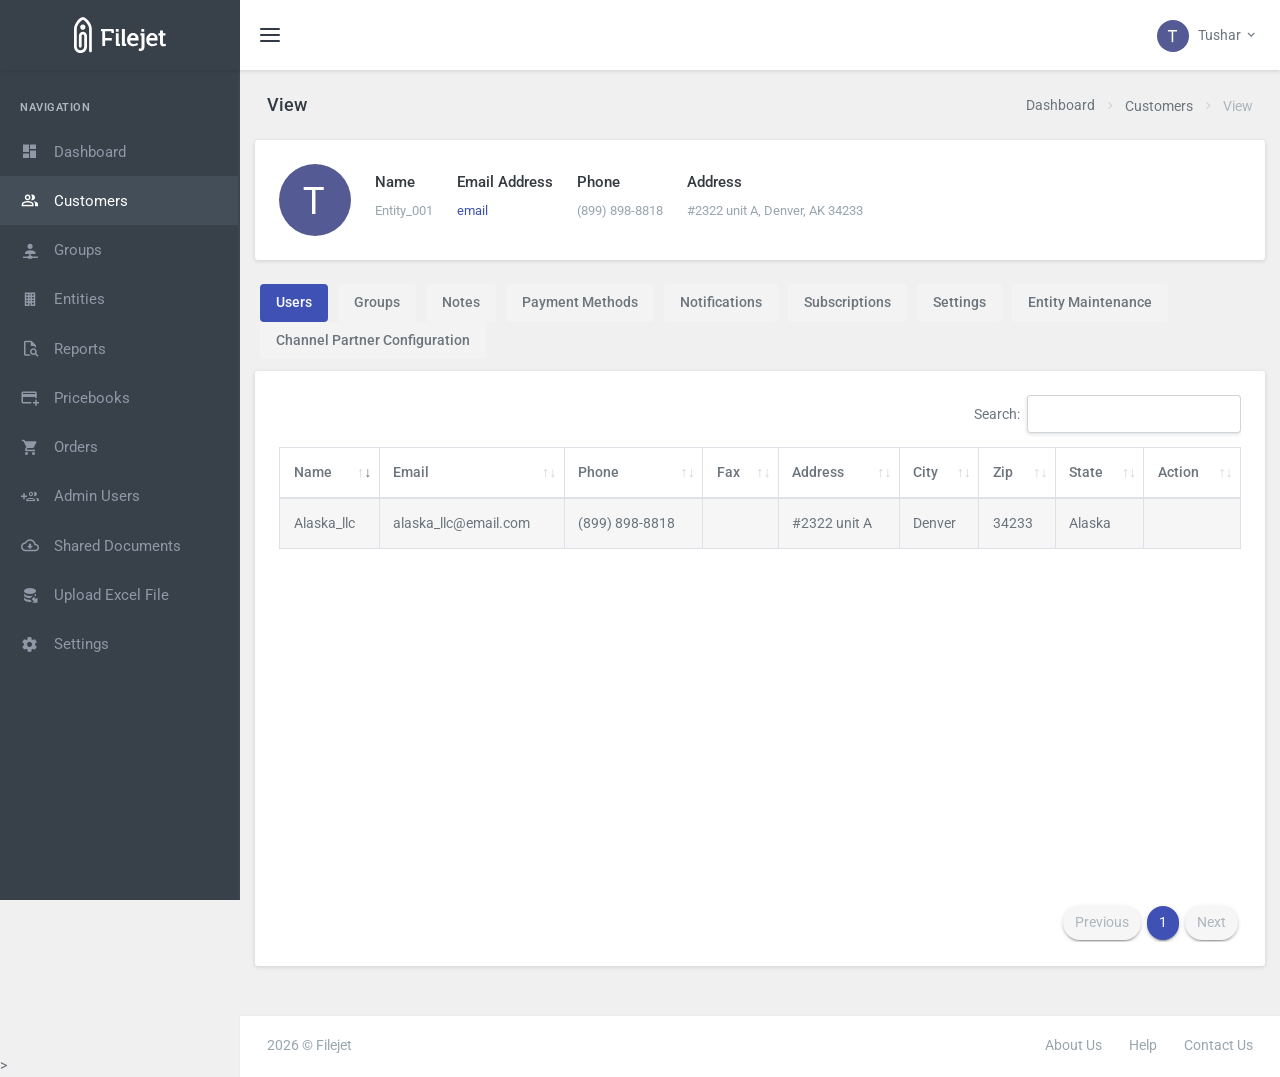
==== commit 5d68aebe: "remoed add new user and group section as per feedback" ====
--- a/customer_view.html
+++ b/customer_view.html
@@ -667,1466 +667,1217 @@
                                 </div>
                                 <div class="modal-body">
                                     <form method="post" accept-charset="utf-8" id="subscriptionCreateForm">
-                                        </div>
-                                        <div class="row">
-                                            <div class="col-lg-12">
-                                                <div class="card">
-                                                    <div class="card-header">Entities</div>
-                                                    <div class="card-body">
-                                                        <div class="table-responsive">
-                                                            <div class="checkbox checkbox-primary mark-all">
-                                                                <input type="checkbox" class="custom-control-input"
-                                                                    id="subscription-mark-all">
-                                                                <label class="custom-control-label"
-                                                                    for="subscription-mark-all">Select All Entities<span
-                                                                        class="entities-count"></span></label>
-                                                            </div>
-                                                            <table
-                                                                class="table mb-0 ajax-datatable add-subscription-table">
-                                                                <thead>
-                                                                    <tr role="row">
-                                                                        <th></th>
-                                                                        <th>Entity Name</th>
-                                                                        <th>Group</th>
-                                                                        <th>Type</th>
-                                                                        <th>State</th>
-                                                                        <th>Platform/Service Fee</th>
-                                                                        <th>Payment Method</th>
-                                                                    </tr>
-                                                                </thead>
-                                                                <tbody>
-                                                                </tbody>
-                                                            </table>
-
-                                                        </div>
-                                                    </div>
-                                                </div>
-                                            </div>
-                                        </div>
-                                        <div class="col-lg-12 subscription_payment_methods" style="display: none;">
-                                            <div class="card">
-                                                <div class="card-header">Payment Method</div>
-                                                <div class="card-body">
-                                                    <div class="row">
-                                                        <div class="col-lg-9 col-sm-12">
-                                                            <h5>Choose Payment Method</h5>
-                                                            <div class="row">
-                                                                <div class="col-lg-12 col-12">
-                                                                    <div class="form-group">
-                                                                        <div
-                                                                            class="custom-control custom-radio custom-control-inline ">
-                                                                            <input type="radio"
-                                                                                id="subs-create-billing-partner"
-                                                                                name="billingOption"
-                                                                                class="custom-control-input subscription-billing"
-                                                                                value="partner" required="" checked="">
-                                                                            <label class="custom-control-label"
-                                                                                for="subs-create-billing-partner">Billing
-                                                                                Options</label>
-                                                                        </div>
-                                                                        <div
-                                                                            class="custom-control custom-radio custom-control-inline d-none">
-                                                                            <input type="radio"
-                                                                                id="subs-create-billing-client"
-                                                                                name="billingOption"
-                                                                                class="custom-control-input subscription-billing"
-                                                                                value="client" required="">
-                                                                            <label class="custom-control-label"
-                                                                                for="subs-create-billing-client">Client's
-                                                                                Billing</label>
-                                                                        </div>
-                                                                        <div
-                                                                            class="custom-control custom-radio custom-control-inline ">
-                                                                            <input type="radio"
-                                                                                id="subs-create-billing-other"
-                                                                                name="billingOption"
-                                                                                class="custom-control-input subscription-billing"
-                                                                                value="other" required="">
-                                                                            <label class="custom-control-label"
-                                                                                for="subs-create-billing-other">Other
-                                                                                (Guest)</label>
-                                                                        </div>
-                                                                        <div
-                                                                            class="custom-control custom-radio custom-control-inline ">
-                                                                            <input type="radio"
-                                                                                id="subs-create-billing-admin"
-                                                                                name="billingOption"
-                                                                                class="custom-control-input subscription-billing"
-                                                                                value="admin" required="">
-                                                                            <label class="custom-control-label"
-                                                                                for="subs-create-billing-admin">Admin
-                                                                                Billing</label>
-                                                                        </div>
-                                                                        <div
-                                                                            class="custom-control custom-radio custom-control-inline ">
-                                                                            <input type="radio"
-                                                                                id="subs-create-billing-pay_later"
-                                                                                name="billingOption"
-                                                                                class="custom-control-input subscription-billing"
-                                                                                value="pay_later" required="">
-                                                                            <label class="custom-control-label"
-                                                                                for="subs-create-billing-pay_later">Pay
-                                                                                Later</label>
-                                                                        </div>
-                                                                    </div>
-                                                                </div>
-                                                            </div>
-                                                            <div
-                                                                class="row subscription-option card-partner card-admin ">
-                                                                <div class="col-lg-4 col-12">
-                                                                    <div class="form-group">
-                                                                        <label for="name">Card/ACH Account<span
-                                                                                class="text-danger">*</span></label>
-                                                                        <select name="card[partner]"
-                                                                            class="form-control" required="">
-                                                                            <option value="">Select Card/ACH Account
-                                                                            </option>
-                                                                            <option value="1228">Alaska LLC Card
-                                                                                (Alaska_llc)</option>
-
-
-                                                                        </select>
-                                                                    </div>
-                                                                </div>
-                                                            </div>
-                                                            <div class="row subscription-option card-admin d-none">
-                                                                <p class="ml-2">NOTE: Card/ACH Account will not be
-                                                                    charged</p>
-                                                            </div>
-                                                            <!-- <div class="row subscription-option card-client d-none">
-    <div class="col-lg-4 col-12">
-                    <p class="alert alert-warning"><i class="fa fa-info-circle"></i> You do not have any active billing. Use other payment option</p>
-            </div>
-</div> -->
-                                                            <div class="row subscription-option card-other d-none">
-                                                                <div class="col-lg-4 col-12">
-                                                                    <div class="form-group">
-                                                                        <label for="name">Card Number<span
-                                                                                class="text-danger">*</span></label>
-                                                                        <input type="text" name="cardNumber"
-                                                                            parsley-trigger="change"
-                                                                            data-parsley-error-message="Card Number should be valid"
-                                                                            data-parsley-minlength="12"
-                                                                            placeholder="Enter Card Number" required=""
-                                                                            class="form-control card-number"
-                                                                            id="cardNumber">
-                                                                    </div>
-                                                                </div>
-                                                                <div class="col-lg-4 col-12">
-                                                                    <div class="form-group">
-                                                                        <label for="name">Card Expiration<span
-                                                                                class="text-danger">*</span></label>
-                                                                        <input type="text" name="cardExpiry"
-                                                                            parsley-trigger="change"
-                                                                            data-parsley-minlength="7"
-                                                                            data-parsley-error-message="Card Expiration format should be MM/YYYY"
-                                                                            required="" placeholder="MM/YYYY"
-                                                                            class="form-control input-date-b"
-                                                                            id="cardExpiry">
-                                                                    </div>
-                                                                </div>
-                                                                <div class="col-lg-4 col-12">
-                                                                    <div class="form-group">
-                                                                        <label for="emailAddress">CVV<span
-                                                                                class="text-danger">*</span></label>
-                                                                        <input type="password" name="cardCvv"
-                                                                            parsley-trigger="change"
-                                                                            data-parsley-maxlength="4" maxlength="4"
-                                                                            data-parsley-error-message="Card CVV should not exceed 4 digits"
-                                                                            required="" placeholder="Enter CVV"
-                                                                            class="form-control" id="cardCvv">
-                                                                    </div>
-                                                                </div>
-                                                            </div>
-                                                        </div>
-                                                        <div class="col-lg-3 col-sm-12 text-right">
-                                                            <h5>Subscription Total</h5>
-                                                            <h3 id="subs-cart-total">$0.00</h3>
-                                                        </div>
-                                                    </div>
-                                                </div>
-                                            </div>
-                                        </div>
-                                        <div class="col-lg-12">
-                                            <div class="text-lg-right mt-3 mb-2 mt-lg-0">
-                                                <a href="javascript:;" class="btn btn-danger mr-2 width-md"
-                                                    data-dismiss="modal">Cancel</a>
-                                                <button class="btn btn-success width-md" type="submit">
-                                                    Save Changes
-                                                </button>
-                                            </div>
-                                        </div>
-                                </div>
-                                </form>
-                            </div>
-                        </div>
-                    </div>
-                </div>
-                <div class="modal fade update-subscription-id-date child-modal" tabindex="-1" data-keyboard="false"
-                    data-backdrop="static" role="dialog" id="update-subscription-id-date"
-                    aria-labelledby="modal-heading" aria-hidden="true">
-                    <div class="modal-dialog modal-lg">
-                        <div class="modal-content">
-                            <div class="modal-header ">
-                                <h4 class="modal-title  heading-update-subscription-id-date" id="modal-heading">
-                                    Update Subscription Date</h4>
-                                <button type="button" class="close  close-btn-update-subscription-id-date"
-                                    data-dismiss="modal" aria-hidden="true">&times;</button>
-                            </div>
-                            <div class="modal-body">
+                                </div>
                                 <div class="row">
-                                    <div class="col-12">
-                                        <form method="post" accept-charset="utf-8" id="subscriptionIdUpdateForm"
-                                            data-parsley-validate="data-parsley-validate">
-                                            <div style="display:none;"><input type="hidden" />
-                                            </div>
-                                            <div class="form-row">
-                                                <div class="form-group col-md-12 input-group">
-                                                    <label class="w-100">Subscription Start Date</label>
-                                                    <input type="text" name="updatedDate"
-                                                        class="form-control input-datepicker subscription-date-update"
-                                                        parsley-trigger="change" data-provide="datepicker"
-                                                        data-date-autoclose="true"
-                                                        data-parsley-errors-container="#order-file-sentDate-error"
-                                                        required readonly>
-                                                    <div
-                                                        class="input-group-append order_status_date-datepicker-icon input-datepicker-icon">
-                                                        <span class="input-group-text"><i
-                                                                class=" mdi mdi-calendar-month"></i></span>
-                                                    </div>
-                                                    <div class=""></div>
-                                                    <div class="w-100" id="order-file-stateSentDate-error"></div>
-                                                </div>
-
-                                                <button type="submit" class="btn btn-primary">Update</button>
-                                            </div>
-                                        </form>
-                                    </div>
-                                    <div class="card-disabled process-status-loader d-none">
-                                        <div class="card-portlets-loader">
-                                            <div class="spinner-border text-primary m-2" role="status"></div>
-                                        </div>
-                                    </div>
-                                </div>
-                            </div>
-                        </div>
-                    </div>
-                </div>
-                <div class="modal fade update-subscription-date-modal" tabindex="-1" data-keyboard="false"
-                    data-backdrop="static" role="dialog" id="update-subscription-date" aria-labelledby="modal-heading"
-                    aria-hidden="true">
-                    <div class="modal-dialog modal-xl">
-                        <div class="modal-content">
-                            <div class="modal-header ">
-                                <h4 class="modal-title  heading-update-subscription-date" id="modal-heading">Update
-                                    Subscription Dates</h4>
-                                <button type="button" class="close  close-btn-update-subscription-date"
-                                    data-dismiss="modal" aria-hidden="true">&times;</button>
-                            </div>
-                            <div class="modal-body">
-                            </div>
-                        </div>
-                    </div>
-                </div>
-                <div class="modal fade spa-modal" tabindex="-1" data-keyboard="false" data-backdrop="static"
-                    role="dialog" id="add-notes" aria-labelledby="modal-heading" aria-hidden="true">
-                    <div class="modal-dialog modal-modal-lg">
-                        <div class="modal-content">
-                            <div class="modal-header ">
-                                <h4 class="modal-title  heading-add-notes" id="modal-heading">Add New Note</h4>
-                                <button type="button" class="close  close-btn-add-notes" data-dismiss="modal"
-                                    aria-hidden="true">&times;</button>
-                            </div>
-                            <div class="modal-body">
-                            </div>
-                        </div>
-                    </div>
-                </div>
-                <div class="modal fade maintenance-modal" tabindex="-1" data-keyboard="false" data-backdrop="static"
-                    role="dialog" id="maintenance-modal" aria-labelledby="modal-heading" aria-hidden="true">
-                    <div class="modal-dialog modal-xl">
-                        <div class="modal-content">
-                            <div class="modal-header ">
-                                <h4 class="modal-title  heading-maintenance-modal" id="modal-heading">Annual
-                                    Services</h4>
-                                <button type="button" class="close  close-btn-maintenance-modal" data-dismiss="modal"
-                                    aria-hidden="true">&times;</button>
-                            </div>
-                            <div class="modal-body">
-                            </div>
-                        </div>
-                    </div>
-                </div>
-                <div class="modal fade businesslicense-modal" tabindex="-1" data-keyboard="false" data-backdrop="static"
-                    role="dialog" id="add-businesslicense" aria-labelledby="modal-heading" aria-hidden="true">
-                    <div class="modal-dialog modal-xl">
-                        <div class="modal-content">
-                            <div class="modal-header ">
-                                <h4 class="modal-title  heading-add-businesslicense" id="modal-heading">Add Business
-                                    License</h4>
-                                <button type="button" class="close  close-btn-add-businesslicense" data-dismiss="modal"
-                                    aria-hidden="true">&times;</button>
-                            </div>
-                            <div class="modal-body">
-                            </div>
-                        </div>
-                    </div>
-                </div>
-                <div class="modal fade renew-businesslicense-modal" tabindex="-1" data-keyboard="false"
-                    data-backdrop="static" role="dialog" id="renew-businesslicense" aria-labelledby="modal-heading"
-                    aria-hidden="true">
-                    <div class="modal-dialog modal-xl">
-                        <div class="modal-content">
-                            <div class="modal-header ">
-                                <h4 class="modal-title  heading-renew-businesslicense" id="modal-heading">Business
-                                    License Renewal</h4>
-                                <button type="button" class="close  close-btn-renew-businesslicense"
-                                    data-dismiss="modal" aria-hidden="true">&times;</button>
-                            </div>
-                            <div class="modal-body">
-                            </div>
-                        </div>
-                    </div>
-                </div>
-                <!-- Add service Modal -->
-                <div class="modal fade spa-modal" tabindex="-1" role="dialog" id="add-state-service"
-                    aria-labelledby="modal-heading" aria-hidden="true">
-                    <div class="modal-dialog modal-xl">
-                        <div class="modal-content">
-                            <div class="modal-header">
-                                <h4 class="modal-title" id="modal-heading">Manage Services</h4>
-                                <button type="button" class="close" data-dismiss="modal" aria-hidden="true">×</button>
-                            </div>
-                            <div class="modal-body">
-                                <div class="card-box">
-                                    <h4 class="header-title d-none"></span></h4>
-                                    <p class="sub-header d-none"></p>
-                                    <form method="post" accept-charset="utf-8" id="manageServicesForm">
-                                        <div style="display:none;"><input type="hidden" />
-                                        </div>
-                                        <div class="row">
-                                            <div class="col-lg-4">
-                                                <div class="form-group">
-                                                    <label for="name">State<span class="text-danger">*</span></label>
-                                                    <select name="state_id" parsley-trigger="change" required
-                                                        placeholder="State" class="form-control select2"
-                                                        data-placeholder="Select State ..." id="state_id">
-                                                        <option value="">Select State</option>
-                                                        <option value=1>Alabama</option>
-                                                        <option value=2>Alaska</option>
-                                                        <option value=3>Arizona</option>
-                                                        <option value=4>Arkansas</option>
-                                                        <option value=5>California</option>
-                                                        <option value=6>Colorado</option>
-                                                        <option value=7>Connecticut</option>
-                                                        <option value=8>Delaware</option>
-                                                        <option value=9>District of Columbia</option>
-                                                        <option value=10>Florida</option>
-                                                        <option value=11>Georgia</option>
-                                                        <option value=12>Hawaii</option>
-                                                        <option value=13>Idaho</option>
-                                                        <option value=14>Illinois</option>
-                                                        <option value=15>Indiana</option>
-                                                        <option value=16>Iowa</option>
-                                                        <option value=17>Kansas</option>
-                                                        <option value=18>Kentucky</option>
-                                                        <option value=19>Louisiana</option>
-                                                        <option value=20>Maine</option>
-                                                        <option value=21>Maryland</option>
-                                                        <option value=22>Massachusetts</option>
-                                                        <option value=23>Michigan</option>
-                                                        <option value=24>Minnesota</option>
-                                                        <option value=25>Mississippi</option>
-                                                        <option value=26>Missouri</option>
-                                                        <option value=27>Montana</option>
-                                                        <option value=28>Nebraska</option>
-                                                        <option value=29>Nevada</option>
-                                                        <option value=30>New Hampshire</option>
-                                                        <option value=31>New Jersey</option>
-                                                        <option value=32>New Mexico</option>
-                                                        <option value=33>New York</option>
-                                                        <option value=34>North Carolina</option>
-                                                        <option value=35>North Dakota</option>
-                                                        <option value=36>Ohio</option>
-                                                        <option value=37>Oklahoma</option>
-                                                        <option value=38>Oregon</option>
-                                                        <option value=39>Pennsylvania</option>
-                                                        <option value=40>Rhode Island</option>
-                                                        <option value=41>South Carolina</option>
-                                                        <option value=42>South Dakota</option>
-                                                        <option value=43>Tennessee</option>
-                                                        <option value=44>Texas</option>
-                                                        <option value=45>Utah</option>
-                                                        <option value=46>Vermont</option>
-                                                        <option value=47>Virginia</option>
-                                                        <option value=48>Washington</option>
-                                                        <option value=49>West Virginia</option>
-                                                        <option value=50>Wisconsin</option>
-                                                        <option value=51>Wyoming</option>
-                                                    </select>
-                                                </div>
-                                            </div>
-                                            <div class="col-lg-4">
-                                                <div class="form-group">
-                                                    <label for="name">Entity Type<span
-                                                            class="text-danger">*</span></label>
-                                                    <select name="entity_type_id" parsley-trigger="change" required
-                                                        placeholder="State" class="form-control select2"
-                                                        data-placeholder="Select State ..." id="entity_type_id">
-                                                        <option value="">Select Entity Type</option>
-                                                        <option value="1">LLC</option>
-                                                        <option value="2">Profit Corporation</option>
-                                                        <option value="3">Non Profit Corporation</option>
-                                                        <option value="5">LLP</option>
-                                                        <option value="6">LP</option>
-                                                        <option value="7">GP</option>
-                                                        <option value="15">Professional Limited Liability Company
-                                                        </option>
-                                                        <option value="101">Trust</option>
-                                                    </select>
-                                                    <input type="hidden" name="partner_id" value="367">
-                                                    <input type="hidden" name="template_id" value="2">
-                                                </div>
-                                            </div>
-                                            <div class="col-lg-4 mt-3 pt-1">
-                                                <button class="btn btn-primary search-services-btn"
-                                                    type="submit">Search</button>
-                                            </div>
-                                        </div>
-                                    </form>
-                                    <form method="post" accept-charset="utf-8" id="addServicesForm" class="form-inline">
-                                        <div style="display:none;"><input type="hidden" name="_method"
-                                                value="POST" /><input type="hidden" />
-                                        </div>
-                                        <div class="table-responsive">
-                                            <table id="manage-services-table" class="table dataTable table-sm"
-                                                aria-describedby="scroll-vertical-datatable_info">
-                                                <thead class="thead-light">
-                                                    <tr>
-                                                        <th>Service</th>
-                                                        <th width="100"></th>
-                                                        <th width="100"></th>
-                                                        <th width="80">SOS Price</th>
-                                                        <th class="text-center" width="80">Filejet Price</th>
-                                                    </tr>
-                                                </thead>
-                                                <tbody class="manage-services-container"></tbody>
-                                            </table>
-                                        </div>
-                                </div>
-                                <div class="text-lg-right mt-3 mb-2 mt-lg-0">
-                                    <a href="javascript:;" class="btn btn-danger mr-2 width-md"
-                                        data-dismiss="modal">Cancel</a>
-                                    <button class="btn btn-success width-md add-services-btn" type="submit">
-                                        Save Changes
-                                    </button>
-                                </div>
-                                </form>
-                            </div>
-                        </div>
-                    </div>
-                </div>
-                <!-- Add service Modal -->
-                <div class="modal fade spa-modal" tabindex="-1" role="dialog" id="verify-payment-method"
-                    aria-labelledby="modal-heading" aria-hidden="true">
-                    <div class="modal-dialog">
-                        <div class="modal-content">
-                            <div class="modal-header">
-                                <h4 class="modal-title" id="modal-heading">Verify ACH</h4>
-                                <button type="button" class="close" data-dismiss="modal" aria-hidden="true">×</button>
-                            </div>
-                            <div class="modal-body">
-                                <form method="post" accept-charset="utf-8" id="verificationForm"
-                                    class="verificationForm">
-                                    <div style="display:none;"><input type="hidden" />
-                                    </div>
-                                    <div class="form-group mb-4">
-                                        <label>Verification Method</label>
-                                        <div class="form-group d-flex align-items-center">
-                                            <div class="form-check mr-3">
-                                                <input id="verification-method-descriptor" type="radio"
-                                                    name="verification_method" value="descriptor_code"
-                                                    class="form-check-input" />
-                                                <label class="form-check-label" for="verification-method-descriptor">
-                                                    Descriptor Code
-                                                </label>
-                                            </div>
-                                            <div class="form-check">
-                                                <input id="verification-method-micro" type="radio"
-                                                    name="verification_method" value="micro_deposits"
-                                                    class="form-check-input" />
-                                                <label class="form-check-label" for="verification-method-micro">
-                                                    Micro Deposits
-                                                </label>
-                                            </div>
-                                        </div>
-                                    </div>
-                                    <input type="hidden" name="cutomer_profile_id" class="customer-proile-id" value="">
-                                    <div class="row descriptor-code-section">
-                                        <div class="col-md-12">
-                                            <p>
-                                                Stripe sent a small deposit to this bank account. To verify this
-                                                account, please confirm the 6-digit code in the statement descriptor
-                                                of this deposit.
-                                            </p>
-                                        </div>
-                                        <div class="col-md-12 form-group">
-                                            <div class="">
-                                                <label for="second_deposit">Descriptor Code</label>
-                                                <input type="text" class="form-control descriptorcode-input"
-                                                    name="descriptor_code" id="descriptor_code" placeholder="SMXXXX"
-                                                    required maxlength="6" data-parsley-pattern="^[a-zA-Z0-9]{6}$"
-                                                    data-parsley-pattern-message="Enter exactly 6 alphanumeric characters"
-                                                    autocomplete="off" />
-                                            </div>
-                                        </div>
-                                    </div>
-                                    <div class="row microdeposits-section">
-                                        <div class="col-md-12">
-                                            <p>
-                                                Stripe sent two small deposits to this bank account. To verify this
-                                                account, please confirm the amounts of these deposits. You have only
-                                                9 attempts to verfiy your account. After 9 failed attempts you will
-                                                not able to verify your bank account.
-                                            </p>
-                                        </div>
-
-                                        <div class="col-md-6">
-                                            <div class="form-group price-input">
-                                                <div class="">
-                                                    <label for="first_deposit">First Deposit</label>
-                                                    <input type="text" class="form-control micro-deposit-inputs"
-                                                        parsley-trigger="change" name="first_deposit" id="first_deposit"
-                                                        placeholder="$0.00" required autocomplete="off" />
-                                                </div>
-                                            </div>
-                                        </div>
-
-                                        <div class="col-md-6">
-                                            <div class="form-group price-input">
-                                                <div class="">
-                                                    <label for="second_deposit">Second Deposit</label>
-                                                    <input type="text" class="form-control micro-deposit-inputs"
-                                                        parsley-trigger="change" name="second_deposit"
-                                                        placeholder="$0.00" id="second_deposit" required
-                                                        autocomplete="off" />
-                                                </div>
-                                            </div>
-                                        </div>
-                                    </div>
-                                    <div class="text-lg-right mt-3">
-                                        <a href="javascript:;" class="btn btn-danger mr-2 width-md"
-                                            data-dismiss="modal">Cancel</a>
-                                        <button class="btn btn-success width-md btn-verify-payment-method"
-                                            type="submit">
-                                            Verify
-                                        </button>
-                                    </div>
-                                </form>
-                            </div>
-                        </div>
-                    </div>
-                </div>
-                <div class="row">
-                    <div class="col-lg-12">
-                        <div class="widget-rounded-circle card-box">
-                            <div class="row align-items-center">
-                                <div class="col-auto">
-                                    <div class="avatar-lg">
-                                        <img src="/assets/images/photo.png" class="img-fluid rounded-circle" alt="user">
-                                    </div>
-                                </div>
-                                <div class="col-auto">
-                                    <h5 class="mt-0">Name</h5>
-                                    <p class="text-muted mb-1 font-13">Entity_001</p>
-                                </div>
-                                <div class="col-auto">
-                                    <h5 class="mt-0">Email Address</h5>
-                                    <p class="text-muted mb-1 font-13"><a href="#">email</a>
-                                    </p>
-                                </div>
-                                <div class="col-auto">
-                                    <h5 class="mt-0">Phone </h5>
-                                    <p class="text-muted mb-1 font-13">(899) 898-8818</p>
-                                </div>
-                                <div class="col">
-                                    <h5 class="mt-0">Address </h5>
-                                    <p class="text-muted mb-1 font-13">#2322 unit A, Denver, AK 34233</p>
-                                </div>
-                            </div>
-                        </div>
-                        <!-- end card-box-->
-                    </div>
-                </div>
-                <div class="row">
-                    <div class="col-lg-12 mb-2">
-                        <ul class="nav nav-pills navtab-bg nav-justified1 partner-view-list-item">
-                            <li class="nav-item">
-                                <a href="#user" data-action-type="datatable" data-tab-key="user" data-action-required=""
-                                    data-toggle="tab" aria-expanded="false" class="parent-nav-tab nav-link active">
-                                    <span class="d-none1 d-sm-inline-block">Users</span>
-                                </a>
-                            </li>
-                            <li class="nav-item">
-                                <a href="#group" data-action-type="datatable" data-tab-key="group"
-                                    data-action-required="" data-toggle="tab" aria-expanded="false"
-                                    class="parent-nav-tab nav-link ">
-                                    <span class="d-none1 d-sm-inline-block">Groups</span>
-                                </a>
-                            </li>
-                            <li class="nav-item">
-                                <a href="#notes" data-action-type="datatable" data-tab-key="notes"
-                                    data-action-required="" data-toggle="tab" aria-expanded="false"
-                                    class="parent-nav-tab nav-link ">
-                                    <span class="d-none1 d-sm-inline-block">Notes</span>
-                                </a>
-                            </li>
-                            <li class="nav-item">
-                                <a href="#payment_method" data-action-type="datatable" data-tab-key="payment_method"
-                                    data-action-required="" data-toggle="tab" aria-expanded="false"
-                                    class="parent-nav-tab nav-link ">
-                                    <span class="d-none1 d-sm-inline-block">Payment Methods</span>
-                                </a>
-                            </li>
-                            <li class="nav-item">
-                                <a href="#notification" data-action-type="form" data-tab-key="notification"
-                                    data-action-required="" data-toggle="tab" aria-expanded="false"
-                                    class="parent-nav-tab nav-link ">
-                                    <span class="d-none1 d-sm-inline-block">Notifications</span>
-                                </a>
-                            </li>
-                            <li class="nav-item">
-                                <a href="#subscriptions" data-action-type="datatable" data-tab-key="subscriptions"
-                                    data-action-required="" data-toggle="tab" aria-expanded="false"
-                                    class="parent-nav-tab nav-link ">
-                                    <span class="d-none1 d-sm-inline-block">Subscriptions</span>
-                                </a>
-                            </li>
-                            <li class="nav-item">
-                                <a href="#settings" data-action-type="" data-tab-key="settings" data-action-required=""
-                                    data-toggle="tab" aria-expanded="false" class="parent-nav-tab nav-link ">
-                                    <span class="d-none1 d-sm-inline-block">Settings</span>
-                                </a>
-                            </li>
-                            <li class="nav-item">
-                                <a href="#maintenance" data-action-type="datatable" data-tab-key="maintenance"
-                                    data-action-required="" data-toggle="tab" aria-expanded="false"
-                                    class="parent-nav-tab nav-link ">
-                                    <span class="d-none1 d-sm-inline-block">Entity Maintenance</span>
-                                </a>
-                            </li>
-                            <li class="nav-item">
-                                <a href="#channel_customer_config" data-action-type="form"
-                                    data-tab-key="channel_customer_config" data-action-required="" data-toggle="tab"
-                                    aria-expanded="false" class="parent-nav-tab nav-link ">
-                                    <span class="d-none1 d-sm-inline-block">Channel Partner Configuration</span>
-                                </a>
-                            </li>
-                        </ul>
-                    </div>
-                    <div class="col-lg-12">
-                        <div class="tab-content pt-0">
-                            <div class="tab-pane fade show active" id="user">
-                                <div class="row">
-                                    <div class="col-12">
+                                    <div class="col-lg-12">
                                         <div class="card">
+                                            <div class="card-header">Entities</div>
                                             <div class="card-body">
                                                 <div class="table-responsive">
-                                                    <table
-                                                        class="table table-striped table-bordered user-datatable datatable-table"
-                                                        data-actions='[{"title":"<i class=\"mdi mdi-plus-circle mr-1\"><\/i> Add New User","className":"btn btn-danger waves-effect waves-light","extra":{"data-keyboard":"false","data-backdrop":"static","data-toggle":"modal","data-target":"#add-user","href":"#"}}]'>
+                                                    <div class="checkbox checkbox-primary mark-all">
+                                                        <input type="checkbox" class="custom-control-input"
+                                                            id="subscription-mark-all">
+                                                        <label class="custom-control-label"
+                                                            for="subscription-mark-all">Select All Entities<span
+                                                                class="entities-count"></span></label>
+                                                    </div>
+                                                    <table class="table mb-0 ajax-datatable add-subscription-table">
                                                         <thead>
-                                                            <tr>
-                                                                <th>Name</th>
-                                                                <th>Email</th>
-                                                                <th>Phone</th>
-                                                                <th>Fax</th>
-                                                                <th>Address</th>
-                                                                <th>City</th>
-                                                                <th>Zip</th>
+                                                            <tr role="row">
+                                                                <th></th>
+                                                                <th>Entity Name</th>
+                                                                <th>Group</th>
+                                                                <th>Type</th>
                                                                 <th>State</th>
-                                                                <th>Action</th>
+                                                                <th>Platform/Service Fee</th>
+                                                                <th>Payment Method</th>
                                                             </tr>
                                                         </thead>
                                                         <tbody>
                                                         </tbody>
                                                     </table>
-                                                </div>
-                                            </div> <!-- end card body-->
-                                        </div> <!-- end card -->
-                                    </div><!-- end col-->
-                                </div>
-                            </div>
-                            <div class="tab-pane fade " id="group">
-                                <div class="row">
-                                    <div class="col-12">
-                                        <div class="card">
-                                            <div class="card-body">
-                                                <div class="table-responsive">
-                                                    <table
-                                                        class="w-100 table table-striped table-bordered client-datatable datatable-table"
-                                                        data-actions='[{"title":"<i class=\"mdi mdi-plus-circle mr-1\"><\/i> Add New Group","className":"btn btn-danger waves-effect waves-light","extra":{"data-keyboard":"false","data-backdrop":"static","data-toggle":"modal","data-target":"#add-client","href":"#"}}]'>
-                                                        <thead>
-                                                            <tr>
-                                                                <th>Name</th>
-                                                                <th>Email</th>
-                                                                <th>Phone</th>
-                                                                <th>Fax</th>
-                                                                <th>Address</th>
-                                                                <th>City</th>
-                                                                <th>Zip</th>
-                                                                <th>State</th>
-                                                                <th>Action</th>
-                                                            </tr>
-                                                        </thead>
-                                                        <tbody>
-                                                        </tbody>
-                                                    </table>
-                                                </div>
-                                            </div> <!-- end card body-->
-                                        </div> <!-- end card -->
-                                    </div><!-- end col-->
-                                </div>
-                            </div>
-                            <div class="tab-pane fade " id="notes">
-                                <div class="row">
-                                    <div class="col-12">
-                                        <div class="card">
-                                            <div class="card-body">
-                                                <div class="table-responsive">
-                                                    <table
-                                                        class="w-100 table table-striped table-bordered notes-datatable datatable-table">
-                                                        <thead>
-                                                            <tr>
-                                                                <th>Group</th>
-                                                                <th>Customer</th>
-                                                                <th>Note</th>
-                                                                <th>Date</th>
-                                                                <th width="100">Action</th>
-                                                            </tr>
-                                                        </thead>
-                                                        <tbody>
-                                                        </tbody>
-                                                    </table>
-                                                </div>
-                                            </div> <!-- end card body-->
-                                        </div> <!-- end card -->
-                                    </div><!-- end col-->
-                                </div>
-                            </div>
-                            <div class="tab-pane fade " id="payment_method">
-                                <div class="row">
-                                    <div class="col-12">
-                                        <div class="card">
-                                            <div class="card-body">
-                                                <div class="table-responsive">
-                                                    <table
-                                                        class="w-100 table table-striped table-bordered payment-datatable datatable-table"
-                                                        data-actions='[{"title":"<i class=\"mdi mdi-plus-circle mr-1\"><\/i> Add Payment Method","className":"btn btn-danger waves-effect waves-light","extra":{"data-keyboard":"false","data-backdrop":"static","data-toggle":"modal","data-target":"#add-paymentmethod","href":"#"}}]'>
-                                                        <thead>
-                                                            <tr>
-                                                                <th>Nick/Account Holder Name</th>
-                                                                <th>Profile ID</th>
-                                                                <th>Payment Profile ID</th>
-                                                                <th>Card/Account Number</th>
-                                                                <th>Payment Method</th>
-                                                                <th>Verification Status</th>
-                                                                <th>Is Default</th>
-                                                                <th>Card Owner</th>
-                                                                <th>Name</th>
-                                                                <th>Action</th>
-                                                            </tr>
-                                                        </thead>
-                                                        <tbody>
-                                                            <tr role="row" class="odd">
-                                                                <td class="sorting_1">Alaska LLC Card</td>
-                                                                <td>tushar_001</td>
-                                                                <td>tushar_09912</td>
-                                                                <td>visa...4242</td>
-                                                                <td>CARD</td>
-                                                                <td><span style="max-width: 80px;"
-                                                                        class="badge badge-pill badge-success">Verified</span>
-                                                                </td>
-                                                                <td>Yes</td>
-                                                                <td>Partner</td>
-                                                                <td>Entity_001</td>
-                                                                <td>
-                                                                    <div class="btn-group mt-1">
-                                                                        <button type="button"
-                                                                            class="btn btn-secondary dropdown-toggle waves-effect waves-light"
-                                                                            data-toggle="dropdown"
-                                                                            aria-expanded="false">Take Action <i
-                                                                                class="mdi mdi-chevron-down"></i></button>
-                                                                        <div class="dropdown-menu">
-
-                                                                            <a class="dropdown-item" href="#"
-                                                                                data-keyboard="false"
-                                                                                data-backdrop="static"
-                                                                                data-toggle="modal"
-                                                                                data-target="#add-paymentmethod"> <i
-                                                                                    class="mdi mdi-pencil"></i>
-                                                                                Edit</a>
-                                                                            <a class="dropdown-item btn-delete"
-                                                                                href="#">
-                                                                                <i
-                                                                                    class="mdi mdi-trash-can-outline"></i>
-                                                                                Delete</a>
-                                                                        </div>
-                                                                    </div>
-                                                                </td>
-                                                            </tr>
-                                                        </tbody>
-                                                    </table>
-                                                </div>
-                                            </div> <!-- end card body-->
-                                        </div> <!-- end card -->
-                                    </div><!-- end col-->
-                                </div>
-                            </div>
-                            <div class="tab-pane fade " id="notification">
-                                <form method="post" accept-charset="utf-8">
-                                    <div style="display:none;"><input type="hidden" />
-                                    </div>
-                                    <div class="card-box">
-                                        <h4 class="header-title d-nones">Maintenance Email Notification</span></h4>
-                                        <p class="sub-header d-nones">Control email notifications for maintenance
-                                            entity services.</p>
-                                        <div class="row">
-                                            <div class="col-lg-12">
-                                                <div class="form-group">
-                                                    <div
-                                                        class="form-check form-check-inline radio radio-inline radio-primary">
-                                                        <input class="form-check-input notification" type="radio"
-                                                            name="notification" id="notification-on" value="on" checked>
-                                                        <label class="form-check-label" for="notification-on">Turn
-                                                            ON all the notifications</label>
-                                                    </div>
-                                                    <div
-                                                        class="form-check form-check-inline radio radio-inline radio-primary">
-                                                        <input class="form-check-input notification" type="radio"
-                                                            name="notification" id="notification-off" value="off">
-                                                        <label class="form-check-label" for="notification-off">Turn
-                                                            OFF notifications</label>
-                                                    </div>
-                                                </div>
-                                            </div>
-                                            <div data-notification="custom" class="col-lg-12 d-none">
-                                                <p class="alert alert-warning">Partner will not get email
-                                                    notifications for the selected option.</p>
-                                            </div>
-                                            <div data-notification="custom" class="col-lg-12 d-none">
-                                                <div class="form-group">
-                                                    <div
-                                                        class="form-check form-check-inline radio radio-inline radio-danger">
-                                                        <input class="n-item-option" id="n-option-all" type="radio"
-                                                            name="option" value="all" checked>
-                                                        <label for="n-option-all">
-                                                            Turn OFF for all the Entities and all the Services
-                                                        </label>
-                                                    </div>
-                                                </div>
-                                            </div>
-                                            <div data-notification="custom" class="col-lg-12 d-none">
-                                                <div class="form-group">
-                                                    <div
-                                                        class="form-check form-check-inline radio radio-inline radio-danger">
-                                                        <input class="n-item-option" id="n-option-service" type="radio"
-                                                            name="option" value="service">
-                                                        <label for="n-option-service">
-                                                            Turn OFF for the selected Services under an Entity
-                                                        </label>
-                                                    </div>
-                                                </div>
-                                            </div>
-                                            <div data-notification="custom"
-                                                class="col-lg-3 col-sm-12 d-none n-option n-service">
-                                                <div class="form-group">
-                                                    <label class="justify-content-start" for="entity">Select Entity
-                                                    </label>
-                                                    <select class="custom-select form-option" name="entity">
-                                                    </select>
-                                                    <div class="w-100 float-left" id="service-e-error"></div>
-                                                </div>
-                                            </div>
-
-                                            <div data-notification="custom"
-                                                class="col-lg-3 col-sm-12 d-none n-option n-service">
-                                                <div class="form-group">
-                                                    <label class="justify-content-start" for="entity">Select Service
-                                                        <i class="mdi mdi-information-outline" data-toggle="tooltip"
-                                                            data-title="Leave empty if turning OFF all Services"></i></label>
-                                                    <select class="custom-select form-option" id="n-service">
-                                                        <option value="">All Services</option>
-                                                    </select>
-                                                    <div class="w-100 float-left" id="e-service-error"></div>
-                                                </div>
-                                            </div>
-                                            <div data-notification="custom"
-                                                class="col-lg-3 col-sm-12 n-option my-auto n-service">
-                                                <a href="#" class="btn btn-danger mt-2 btn-n-add" data-type="service"><i
-                                                        class="mdi mdi-plus-circle mr-1"></i>
-                                                    Add</a>
-                                            </div>
-
-                                            <div data-notification="custom"
-                                                class="col-12 n-option d-none n-service mt-2 mb-3 n-data-container">
-                                                <div class="table-responsive">
-                                                    <table class="table table-sm mb-0 d-none">
-                                                        <thead class="bg-dark text-light">
-                                                            <tr>
-                                                                <th width="40">#</th>
-                                                                <th>Entity</th>
-                                                                <th>Service</th>
-                                                                <th width="100" class="text-center">Action</th>
-                                                            </tr>
-                                                        </thead>
-                                                        <tbody>
-                                                        </tbody>
-                                                    </table>
-                                                </div>
-                                            </div>
-
-                                            <div class="col-lg-12">
-                                                <div class="text-lg-right1 mt-3 mb-2 mt-lg-0">
-                                                    <button class="btn btn-success width-md" type="submit">
-                                                        Save Changes
-                                                    </button>
-                                                </div>
-                                            </div>
-                                        </div>
-                                    </div>
-                                </form>
-                            </div>
-                            <div class="tab-pane fade " id="subscriptions">
-                                <div class="row">
-                                    <div class="col-12">
-                                        <div class="card">
-                                            <div class="card-body">
-                                                <div class="table-responsive">
-                                                    <table
-                                                        class="w-100 table table-striped table-bordered subscription-datatable datatable-table"
-                                                        data-actions='[{"title":"<i class=\"mdi mdi-plus-circle mr-1\"><\/i> Add Subscription","className":"btn btn-danger waves-effect waves-light","extra":{"data-keyboard":"false","data-backdrop":"static","data-toggle":"modal","data-target":"#create-subscription","href":"#"}},{"title":"<i class=\"mdi mdi-calendar mr-1\"><\/i>Subscription Date","className":"btn btn-danger waves-effect waves-light addSubscriptionDateButton","extra":{"data-keyboard":"false","data-backdrop":"static","data-toggle":"modal","data-target":"#update-subscription-date","href":"#"}},{"extra":{"data-export-url":"#"},"title":"Export CSV","className":"btn btn-danger waves-effect waves-light btn-export-report"}]'>
-
-                                                        <thead>
-                                                            <tr>
-                                                                <th>Entity Name</th>
-                                                                <th>State</th>
-                                                                <th>Subscription Status</th>
-                                                                <th>Subscription Date</th>
-                                                                <th>Subscription Start Date</th>
-                                                                <th>Subscription Due Date</th>
-                                                                <th>Group Name</th>
-                                                                <th>Payment Method</th>
-                                                                <th width="100">Action</th>
-                                                            </tr>
-                                                        </thead>
-                                                        <tbody>
-                                                            <tr role="row" class="odd">
-                                                                <td class="sorting_1">FL - LLC - Domestic </td>
-                                                                <td>FL</td>
-                                                                <td><span class="btn btn-success">Active</span></td>
-                                                                <td>Jun 09, 2026</td>
-                                                                <td>Jun 09, 2026</td>
-                                                                <td>Jun 09, 2027</td>
-                                                                <td></td>
-                                                                <td>visa 1111 (test)</td>
-                                                                <td>
-                                                                    <div class="btn-group mt-1">
-                                                                        <button type="button"
-                                                                            class="btn btn-secondary dropdown-toggle waves-effect waves-light"
-                                                                            data-toggle="dropdown"
-                                                                            aria-expanded="false">Take Action <i
-                                                                                class="mdi mdi-chevron-down"></i></button>
-                                                                        <div class="dropdown-menu"
-                                                                            x-placement="bottom-start"
-                                                                            style="position: absolute; will-change: transform; top: 0px; left: 0px; transform: translate3d(0px, 38px, 0px);"
-                                                                            x-out-of-boundaries="">
-                                                                            <a class="dropdown-item" data-mode="edit"
-                                                                                href="#" data-backdrop="static"
-                                                                                data-keyboard="false"
-                                                                                data-toggle="modal"
-                                                                                data-target="#update-subscription">
-                                                                                <i class="mdi mdi-pencil"></i>
-                                                                                Edit</a>
-                                                                            <a class="dropdown-item updateSubscriptionBtn"
-                                                                                data-mode="edit" data-sub-id="20207"
-                                                                                data-backdrop="static"
-                                                                                data-keyboard="false"
-                                                                                data-toggle="modal"
-                                                                                data-target="#update-subscription-id-date"
-                                                                                href="#"><i
-                                                                                    class="mdi mdi-calendar"></i>Subscription
-                                                                                Date</a>
-                                                                            <a class="dropdown-item subscription-action"
-                                                                                data-toggle="tooltip" title="" href="#"
-                                                                                data-mode="delete"
-                                                                                data-original-title=""> <i
-                                                                                    class="mdi mdi-trash-can"></i>
-                                                                                Delete</a>
-                                                                        </div>
-                                                                    </div>
-                                                                </td>
-                                                            </tr>
-                                                        </tbody>
-                                                    </table>
-                                                </div>
-                                            </div> <!-- end card body-->
-                                        </div> <!-- end card -->
-                                    </div><!-- end col-->
-                                </div>
-                            </div>
-                            <div class="tab-pane fade " id="settings">
-                                <form method="post" accept-charset="utf-8" id="manageParterSettings" class="w-100">
-                                    <div style="display:none;"><input type="hidden" />
-                                    </div>
-                                    <div class="card-box">
-                                        <div class="row">
-                                            <div class="col-lg-8">
-                                                <h4 class="header-title d-nones">Manage Settings</span></h4>
-                                                <p class="sub-header d-none">
-                                                </p>
-                                            </div>
-
-                                        </div>
-                                        <div class="row mt-3 border-bottom">
-                                            <div class="col-lg-12">
-                                                <div class="form-group">
-                                                    <div class="checkbox checkbox-primary">
-                                                        <input id="can_file_outside-checkbox" type="checkbox"
-                                                            name="can_file_outside" value="1">
-                                                        <label for="can_file_outside-checkbox">Can File services
-                                                            outside of Filejet</label>
-                                                    </div>
-                                                </div>
-                                            </div>
-                                            <div class="col-lg-12 display_externally_managed" style="display:none">
-                                                <div class="text-lg-left  mb-1">
-                                                    <button class="dt-button btn btn-danger waves-effect waves-light"
-                                                        id="external-entity-button">
-                                                        <span><i class="mdi mdi-plus-circle mr-1"></i> Add
-                                                            Externally Managed Entities</span></button>
-
-                                                </div>
-                                            </div>
-                                        </div>
-
-                                        <div class="row mt-2 border-bottom">
-                                            <div class="col-lg-12">
-                                                <div class="form-group">
-                                                    <div class="checkbox checkbox-primary">
-                                                        <input id="can_pay_later-checkbox" type="checkbox"
-                                                            name="can_pay_later" value="1">
-                                                        <label for="can_pay_later-checkbox">On Terms</label>
-                                                    </div>
-                                                </div>
-                                                <div class="on-term-opt d-none">
-                                                    <div class="form-group">
-                                                        <div class="radio radio-primary">
-                                                            <input id="on-term-30" type="radio" name="term_days"
-                                                                value="30" checked>
-                                                            <label for="on-term-30">
-                                                                30 Days </label>
-                                                        </div>
-                                                    </div>
-                                                    <div class="form-group">
-                                                        <div class="radio radio-primary">
-                                                            <input id="on-term-60" type="radio" name="term_days"
-                                                                value="60">
-                                                            <label for="on-term-60">
-                                                                60 Days </label>
-                                                        </div>
-                                                    </div>
-                                                    <div class="form-group">
-                                                        <div class="radio radio-primary">
-                                                            <input id="on-term-90" type="radio" name="term_days"
-                                                                value="90">
-                                                            <label for="on-term-90">
-                                                                90 Days </label>
-                                                        </div>
-                                                    </div>
-                                                    <div class="form-group">
-                                                        <div class="radio radio-primary">
-                                                            <input id="on-term-other" type="radio" name="term_days"
-                                                                value="other">
-                                                            <label for="on-term-other">
-                                                                Other Days </label>
-                                                        </div>
-                                                    </div>
-                                                    <div class="form-group d-none other-days-row">
-                                                        <div class="row">
-                                                            <div class="col-md-2">
-
-                                                                <input type="text" class="form-control" id="other-term"
-                                                                    name="other_days" data-parsley-type="digits"
-                                                                    data-parsley-type-message="Please provide valid days"
-                                                                    placeholder="Enter other days"
-                                                                    data-parsley-trigger="change" value="">
+
+                                                </div>
+                                            </div>
+                                        </div>
+                                    </div>
+                                </div>
+                                <div class="col-lg-12 subscription_payment_methods" style="display: none;">
+                                    <div class="card">
+                                        <div class="card-header">Payment Method</div>
+                                        <div class="card-body">
+                                            <div class="row">
+                                                <div class="col-lg-9 col-sm-12">
+                                                    <h5>Choose Payment Method</h5>
+                                                    <div class="row">
+                                                        <div class="col-lg-12 col-12">
+                                                            <div class="form-group">
+                                                                <div
+                                                                    class="custom-control custom-radio custom-control-inline ">
+                                                                    <input type="radio" id="subs-create-billing-partner"
+                                                                        name="billingOption"
+                                                                        class="custom-control-input subscription-billing"
+                                                                        value="partner" required="" checked="">
+                                                                    <label class="custom-control-label"
+                                                                        for="subs-create-billing-partner">Billing
+                                                                        Options</label>
+                                                                </div>
+                                                                <div
+                                                                    class="custom-control custom-radio custom-control-inline d-none">
+                                                                    <input type="radio" id="subs-create-billing-client"
+                                                                        name="billingOption"
+                                                                        class="custom-control-input subscription-billing"
+                                                                        value="client" required="">
+                                                                    <label class="custom-control-label"
+                                                                        for="subs-create-billing-client">Client's
+                                                                        Billing</label>
+                                                                </div>
+                                                                <div
+                                                                    class="custom-control custom-radio custom-control-inline ">
+                                                                    <input type="radio" id="subs-create-billing-other"
+                                                                        name="billingOption"
+                                                                        class="custom-control-input subscription-billing"
+                                                                        value="other" required="">
+                                                                    <label class="custom-control-label"
+                                                                        for="subs-create-billing-other">Other
+                                                                        (Guest)</label>
+                                                                </div>
+                                                                <div
+                                                                    class="custom-control custom-radio custom-control-inline ">
+                                                                    <input type="radio" id="subs-create-billing-admin"
+                                                                        name="billingOption"
+                                                                        class="custom-control-input subscription-billing"
+                                                                        value="admin" required="">
+                                                                    <label class="custom-control-label"
+                                                                        for="subs-create-billing-admin">Admin
+                                                                        Billing</label>
+                                                                </div>
+                                                                <div
+                                                                    class="custom-control custom-radio custom-control-inline ">
+                                                                    <input type="radio"
+                                                                        id="subs-create-billing-pay_later"
+                                                                        name="billingOption"
+                                                                        class="custom-control-input subscription-billing"
+                                                                        value="pay_later" required="">
+                                                                    <label class="custom-control-label"
+                                                                        for="subs-create-billing-pay_later">Pay
+                                                                        Later</label>
+                                                                </div>
                                                             </div>
                                                         </div>
                                                     </div>
-                                                </div>
-                                            </div>
-                                        </div>
-                                        <div class="row mt-2 border-bottom">
-                                            <div class="col-lg-12">
-                                                <div class="form-group">
-                                                    <div class="checkbox checkbox-primary">
-                                                        <input id="is_store_number-checkbox" type="checkbox"
-                                                            name="is_store_number" value="1">
-                                                        <label for="is_store_number-checkbox">Enable Store
-                                                            Number</label>
-                                                    </div>
-                                                </div>
-                                            </div>
-                                        </div>
-
-                                        <div class="row mt-2 border-bottom">
-                                            <div class="col-lg-12">
-                                                <div class="form-group">
-                                                    <div class="checkbox checkbox-primary">
-                                                        <input id="is-onboarding-checkbox" type="checkbox"
-                                                            name="is_onboarding" value="1" checked>
-                                                        <label for="is-onboarding-checkbox">Enable Onboarding While
-                                                            Live</label>
-                                                    </div>
-                                                </div>
-                                            </div>
-                                        </div>
-                                        <div class="row mt-2 border-bottom">
-                                            <div class="col-lg-12">
-                                                <div class="form-group">
-                                                    <div class="checkbox checkbox-primary">
-                                                        <input id="ai_summary-checkbox" type="checkbox"
-                                                            name="ai_summary" value="1">
-                                                        <label for="ai_summary-checkbox">Enable AI Summary</label>
-                                                    </div>
-                                                </div>
-                                            </div>
-                                        </div>
-
-                                        <div class="row mt-3">
-                                            <div class="col-12 mt-3 mb-2 mt-lg-0 pr-3">
+                                                    <div class="row subscription-option card-partner card-admin ">
+                                                        <div class="col-lg-4 col-12">
+                                                            <div class="form-group">
+                                                                <label for="name">Card/ACH Account<span
+                                                                        class="text-danger">*</span></label>
+                                                                <select name="card[partner]" class="form-control"
+                                                                    required="">
+                                                                    <option value="">Select Card/ACH Account
+                                                                    </option>
+                                                                    <option value="1228">Alaska LLC Card
+                                                                        (Alaska_llc)</option>
+
+
+                                                                </select>
+                                                            </div>
+                                                        </div>
+                                                    </div>
+                                                    <div class="row subscription-option card-admin d-none">
+                                                        <p class="ml-2">NOTE: Card/ACH Account will not be
+                                                            charged</p>
+                                                    </div>
+                                                    <!-- <div class="row subscription-option card-client d-none">
+    <div class="col-lg-4 col-12">
+                    <p class="alert alert-warning"><i class="fa fa-info-circle"></i> You do not have any active billing. Use other payment option</p>
+            </div>
+</div> -->
+                                                    <div class="row subscription-option card-other d-none">
+                                                        <div class="col-lg-4 col-12">
+                                                            <div class="form-group">
+                                                                <label for="name">Card Number<span
+                                                                        class="text-danger">*</span></label>
+                                                                <input type="text" name="cardNumber"
+                                                                    parsley-trigger="change"
+                                                                    data-parsley-error-message="Card Number should be valid"
+                                                                    data-parsley-minlength="12"
+                                                                    placeholder="Enter Card Number" required=""
+                                                                    class="form-control card-number" id="cardNumber">
+                                                            </div>
+                                                        </div>
+                                                        <div class="col-lg-4 col-12">
+                                                            <div class="form-group">
+                                                                <label for="name">Card Expiration<span
+                                                                        class="text-danger">*</span></label>
+                                                                <input type="text" name="cardExpiry"
+                                                                    parsley-trigger="change" data-parsley-minlength="7"
+                                                                    data-parsley-error-message="Card Expiration format should be MM/YYYY"
+                                                                    required="" placeholder="MM/YYYY"
+                                                                    class="form-control input-date-b" id="cardExpiry">
+                                                            </div>
+                                                        </div>
+                                                        <div class="col-lg-4 col-12">
+                                                            <div class="form-group">
+                                                                <label for="emailAddress">CVV<span
+                                                                        class="text-danger">*</span></label>
+                                                                <input type="password" name="cardCvv"
+                                                                    parsley-trigger="change" data-parsley-maxlength="4"
+                                                                    maxlength="4"
+                                                                    data-parsley-error-message="Card CVV should not exceed 4 digits"
+                                                                    required="" placeholder="Enter CVV"
+                                                                    class="form-control" id="cardCvv">
+                                                            </div>
+                                                        </div>
+                                                    </div>
+                                                </div>
+                                                <div class="col-lg-3 col-sm-12 text-right">
+                                                    <h5>Subscription Total</h5>
+                                                    <h3 id="subs-cart-total">$0.00</h3>
+                                                </div>
+                                            </div>
+                                        </div>
+                                    </div>
+                                </div>
+                                <div class="col-lg-12">
+                                    <div class="text-lg-right mt-3 mb-2 mt-lg-0">
+                                        <a href="javascript:;" class="btn btn-danger mr-2 width-md"
+                                            data-dismiss="modal">Cancel</a>
+                                        <button class="btn btn-success width-md" type="submit">
+                                            Save Changes
+                                        </button>
+                                    </div>
+                                </div>
+                            </div>
+                            </form>
+                        </div>
+                    </div>
+                </div>
+            </div>
+            <div class="modal fade update-subscription-id-date child-modal" tabindex="-1" data-keyboard="false"
+                data-backdrop="static" role="dialog" id="update-subscription-id-date" aria-labelledby="modal-heading"
+                aria-hidden="true">
+                <div class="modal-dialog modal-lg">
+                    <div class="modal-content">
+                        <div class="modal-header ">
+                            <h4 class="modal-title  heading-update-subscription-id-date" id="modal-heading">
+                                Update Subscription Date</h4>
+                            <button type="button" class="close  close-btn-update-subscription-id-date"
+                                data-dismiss="modal" aria-hidden="true">&times;</button>
+                        </div>
+                        <div class="modal-body">
+                            <div class="row">
+                                <div class="col-12">
+                                    <form method="post" accept-charset="utf-8" id="subscriptionIdUpdateForm"
+                                        data-parsley-validate="data-parsley-validate">
+                                        <div style="display:none;"><input type="hidden" />
+                                        </div>
+                                        <div class="form-row">
+                                            <div class="form-group col-md-12 input-group">
+                                                <label class="w-100">Subscription Start Date</label>
+                                                <input type="text" name="updatedDate"
+                                                    class="form-control input-datepicker subscription-date-update"
+                                                    parsley-trigger="change" data-provide="datepicker"
+                                                    data-date-autoclose="true"
+                                                    data-parsley-errors-container="#order-file-sentDate-error" required
+                                                    readonly>
+                                                <div
+                                                    class="input-group-append order_status_date-datepicker-icon input-datepicker-icon">
+                                                    <span class="input-group-text"><i
+                                                            class=" mdi mdi-calendar-month"></i></span>
+                                                </div>
+                                                <div class=""></div>
+                                                <div class="w-100" id="order-file-stateSentDate-error"></div>
+                                            </div>
+
+                                            <button type="submit" class="btn btn-primary">Update</button>
+                                        </div>
+                                    </form>
+                                </div>
+                                <div class="card-disabled process-status-loader d-none">
+                                    <div class="card-portlets-loader">
+                                        <div class="spinner-border text-primary m-2" role="status"></div>
+                                    </div>
+                                </div>
+                            </div>
+                        </div>
+                    </div>
+                </div>
+            </div>
+            <div class="modal fade update-subscription-date-modal" tabindex="-1" data-keyboard="false"
+                data-backdrop="static" role="dialog" id="update-subscription-date" aria-labelledby="modal-heading"
+                aria-hidden="true">
+                <div class="modal-dialog modal-xl">
+                    <div class="modal-content">
+                        <div class="modal-header ">
+                            <h4 class="modal-title  heading-update-subscription-date" id="modal-heading">Update
+                                Subscription Dates</h4>
+                            <button type="button" class="close  close-btn-update-subscription-date" data-dismiss="modal"
+                                aria-hidden="true">&times;</button>
+                        </div>
+                        <div class="modal-body">
+                        </div>
+                    </div>
+                </div>
+            </div>
+            <div class="modal fade spa-modal" tabindex="-1" data-keyboard="false" data-backdrop="static" role="dialog"
+                id="add-notes" aria-labelledby="modal-heading" aria-hidden="true">
+                <div class="modal-dialog modal-modal-lg">
+                    <div class="modal-content">
+                        <div class="modal-header ">
+                            <h4 class="modal-title  heading-add-notes" id="modal-heading">Add New Note</h4>
+                            <button type="button" class="close  close-btn-add-notes" data-dismiss="modal"
+                                aria-hidden="true">&times;</button>
+                        </div>
+                        <div class="modal-body">
+                        </div>
+                    </div>
+                </div>
+            </div>
+            <div class="modal fade maintenance-modal" tabindex="-1" data-keyboard="false" data-backdrop="static"
+                role="dialog" id="maintenance-modal" aria-labelledby="modal-heading" aria-hidden="true">
+                <div class="modal-dialog modal-xl">
+                    <div class="modal-content">
+                        <div class="modal-header ">
+                            <h4 class="modal-title  heading-maintenance-modal" id="modal-heading">Annual
+                                Services</h4>
+                            <button type="button" class="close  close-btn-maintenance-modal" data-dismiss="modal"
+                                aria-hidden="true">&times;</button>
+                        </div>
+                        <div class="modal-body">
+                        </div>
+                    </div>
+                </div>
+            </div>
+            <div class="modal fade businesslicense-modal" tabindex="-1" data-keyboard="false" data-backdrop="static"
+                role="dialog" id="add-businesslicense" aria-labelledby="modal-heading" aria-hidden="true">
+                <div class="modal-dialog modal-xl">
+                    <div class="modal-content">
+                        <div class="modal-header ">
+                            <h4 class="modal-title  heading-add-businesslicense" id="modal-heading">Add Business
+                                License</h4>
+                            <button type="button" class="close  close-btn-add-businesslicense" data-dismiss="modal"
+                                aria-hidden="true">&times;</button>
+                        </div>
+                        <div class="modal-body">
+                        </div>
+                    </div>
+                </div>
+            </div>
+            <div class="modal fade renew-businesslicense-modal" tabindex="-1" data-keyboard="false"
+                data-backdrop="static" role="dialog" id="renew-businesslicense" aria-labelledby="modal-heading"
+                aria-hidden="true">
+                <div class="modal-dialog modal-xl">
+                    <div class="modal-content">
+                        <div class="modal-header ">
+                            <h4 class="modal-title  heading-renew-businesslicense" id="modal-heading">Business
+                                License Renewal</h4>
+                            <button type="button" class="close  close-btn-renew-businesslicense" data-dismiss="modal"
+                                aria-hidden="true">&times;</button>
+                        </div>
+                        <div class="modal-body">
+                        </div>
+                    </div>
+                </div>
+            </div>
+            <!-- Add service Modal -->
+            <div class="modal fade spa-modal" tabindex="-1" role="dialog" id="add-state-service"
+                aria-labelledby="modal-heading" aria-hidden="true">
+                <div class="modal-dialog modal-xl">
+                    <div class="modal-content">
+                        <div class="modal-header">
+                            <h4 class="modal-title" id="modal-heading">Manage Services</h4>
+                            <button type="button" class="close" data-dismiss="modal" aria-hidden="true">×</button>
+                        </div>
+                        <div class="modal-body">
+                            <div class="card-box">
+                                <h4 class="header-title d-none"></span></h4>
+                                <p class="sub-header d-none"></p>
+                                <form method="post" accept-charset="utf-8" id="manageServicesForm">
+                                    <div style="display:none;"><input type="hidden" />
+                                    </div>
+                                    <div class="row">
+                                        <div class="col-lg-4">
+                                            <div class="form-group">
+                                                <label for="name">State<span class="text-danger">*</span></label>
+                                                <select name="state_id" parsley-trigger="change" required
+                                                    placeholder="State" class="form-control select2"
+                                                    data-placeholder="Select State ..." id="state_id">
+                                                    <option value="">Select State</option>
+                                                    <option value=1>Alabama</option>
+                                                    <option value=2>Alaska</option>
+                                                    <option value=3>Arizona</option>
+                                                    <option value=4>Arkansas</option>
+                                                    <option value=5>California</option>
+                                                    <option value=6>Colorado</option>
+                                                    <option value=7>Connecticut</option>
+                                                    <option value=8>Delaware</option>
+                                                    <option value=9>District of Columbia</option>
+                                                    <option value=10>Florida</option>
+                                                    <option value=11>Georgia</option>
+                                                    <option value=12>Hawaii</option>
+                                                    <option value=13>Idaho</option>
+                                                    <option value=14>Illinois</option>
+                                                    <option value=15>Indiana</option>
+                                                    <option value=16>Iowa</option>
+                                                    <option value=17>Kansas</option>
+                                                    <option value=18>Kentucky</option>
+                                                    <option value=19>Louisiana</option>
+                                                    <option value=20>Maine</option>
+                                                    <option value=21>Maryland</option>
+                                                    <option value=22>Massachusetts</option>
+                                                    <option value=23>Michigan</option>
+                                                    <option value=24>Minnesota</option>
+                                                    <option value=25>Mississippi</option>
+                                                    <option value=26>Missouri</option>
+                                                    <option value=27>Montana</option>
+                                                    <option value=28>Nebraska</option>
+                                                    <option value=29>Nevada</option>
+                                                    <option value=30>New Hampshire</option>
+                                                    <option value=31>New Jersey</option>
+                                                    <option value=32>New Mexico</option>
+                                                    <option value=33>New York</option>
+                                                    <option value=34>North Carolina</option>
+                                                    <option value=35>North Dakota</option>
+                                                    <option value=36>Ohio</option>
+                                                    <option value=37>Oklahoma</option>
+                                                    <option value=38>Oregon</option>
+                                                    <option value=39>Pennsylvania</option>
+                                                    <option value=40>Rhode Island</option>
+                                                    <option value=41>South Carolina</option>
+                                                    <option value=42>South Dakota</option>
+                                                    <option value=43>Tennessee</option>
+                                                    <option value=44>Texas</option>
+                                                    <option value=45>Utah</option>
+                                                    <option value=46>Vermont</option>
+                                                    <option value=47>Virginia</option>
+                                                    <option value=48>Washington</option>
+                                                    <option value=49>West Virginia</option>
+                                                    <option value=50>Wisconsin</option>
+                                                    <option value=51>Wyoming</option>
+                                                </select>
+                                            </div>
+                                        </div>
+                                        <div class="col-lg-4">
+                                            <div class="form-group">
+                                                <label for="name">Entity Type<span class="text-danger">*</span></label>
+                                                <select name="entity_type_id" parsley-trigger="change" required
+                                                    placeholder="State" class="form-control select2"
+                                                    data-placeholder="Select State ..." id="entity_type_id">
+                                                    <option value="">Select Entity Type</option>
+                                                    <option value="1">LLC</option>
+                                                    <option value="2">Profit Corporation</option>
+                                                    <option value="3">Non Profit Corporation</option>
+                                                    <option value="5">LLP</option>
+                                                    <option value="6">LP</option>
+                                                    <option value="7">GP</option>
+                                                    <option value="15">Professional Limited Liability Company
+                                                    </option>
+                                                    <option value="101">Trust</option>
+                                                </select>
+                                                <input type="hidden" name="partner_id" value="367">
+                                                <input type="hidden" name="template_id" value="2">
+                                            </div>
+                                        </div>
+                                        <div class="col-lg-4 mt-3 pt-1">
+                                            <button class="btn btn-primary search-services-btn"
+                                                type="submit">Search</button>
+                                        </div>
+                                    </div>
+                                </form>
+                                <form method="post" accept-charset="utf-8" id="addServicesForm" class="form-inline">
+                                    <div style="display:none;"><input type="hidden" name="_method" value="POST" /><input
+                                            type="hidden" />
+                                    </div>
+                                    <div class="table-responsive">
+                                        <table id="manage-services-table" class="table dataTable table-sm"
+                                            aria-describedby="scroll-vertical-datatable_info">
+                                            <thead class="thead-light">
+                                                <tr>
+                                                    <th>Service</th>
+                                                    <th width="100"></th>
+                                                    <th width="100"></th>
+                                                    <th width="80">SOS Price</th>
+                                                    <th class="text-center" width="80">Filejet Price</th>
+                                                </tr>
+                                            </thead>
+                                            <tbody class="manage-services-container"></tbody>
+                                        </table>
+                                    </div>
+                            </div>
+                            <div class="text-lg-right mt-3 mb-2 mt-lg-0">
+                                <a href="javascript:;" class="btn btn-danger mr-2 width-md"
+                                    data-dismiss="modal">Cancel</a>
+                                <button class="btn btn-success width-md add-services-btn" type="submit">
+                                    Save Changes
+                                </button>
+                            </div>
+                            </form>
+                        </div>
+                    </div>
+                </div>
+            </div>
+            <!-- Add service Modal -->
+            <div class="modal fade spa-modal" tabindex="-1" role="dialog" id="verify-payment-method"
+                aria-labelledby="modal-heading" aria-hidden="true">
+                <div class="modal-dialog">
+                    <div class="modal-content">
+                        <div class="modal-header">
+                            <h4 class="modal-title" id="modal-heading">Verify ACH</h4>
+                            <button type="button" class="close" data-dismiss="modal" aria-hidden="true">×</button>
+                        </div>
+                        <div class="modal-body">
+                            <form method="post" accept-charset="utf-8" id="verificationForm" class="verificationForm">
+                                <div style="display:none;"><input type="hidden" />
+                                </div>
+                                <div class="form-group mb-4">
+                                    <label>Verification Method</label>
+                                    <div class="form-group d-flex align-items-center">
+                                        <div class="form-check mr-3">
+                                            <input id="verification-method-descriptor" type="radio"
+                                                name="verification_method" value="descriptor_code"
+                                                class="form-check-input" />
+                                            <label class="form-check-label" for="verification-method-descriptor">
+                                                Descriptor Code
+                                            </label>
+                                        </div>
+                                        <div class="form-check">
+                                            <input id="verification-method-micro" type="radio"
+                                                name="verification_method" value="micro_deposits"
+                                                class="form-check-input" />
+                                            <label class="form-check-label" for="verification-method-micro">
+                                                Micro Deposits
+                                            </label>
+                                        </div>
+                                    </div>
+                                </div>
+                                <input type="hidden" name="cutomer_profile_id" class="customer-proile-id" value="">
+                                <div class="row descriptor-code-section">
+                                    <div class="col-md-12">
+                                        <p>
+                                            Stripe sent a small deposit to this bank account. To verify this
+                                            account, please confirm the 6-digit code in the statement descriptor
+                                            of this deposit.
+                                        </p>
+                                    </div>
+                                    <div class="col-md-12 form-group">
+                                        <div class="">
+                                            <label for="second_deposit">Descriptor Code</label>
+                                            <input type="text" class="form-control descriptorcode-input"
+                                                name="descriptor_code" id="descriptor_code" placeholder="SMXXXX"
+                                                required maxlength="6" data-parsley-pattern="^[a-zA-Z0-9]{6}$"
+                                                data-parsley-pattern-message="Enter exactly 6 alphanumeric characters"
+                                                autocomplete="off" />
+                                        </div>
+                                    </div>
+                                </div>
+                                <div class="row microdeposits-section">
+                                    <div class="col-md-12">
+                                        <p>
+                                            Stripe sent two small deposits to this bank account. To verify this
+                                            account, please confirm the amounts of these deposits. You have only
+                                            9 attempts to verfiy your account. After 9 failed attempts you will
+                                            not able to verify your bank account.
+                                        </p>
+                                    </div>
+
+                                    <div class="col-md-6">
+                                        <div class="form-group price-input">
+                                            <div class="">
+                                                <label for="first_deposit">First Deposit</label>
+                                                <input type="text" class="form-control micro-deposit-inputs"
+                                                    parsley-trigger="change" name="first_deposit" id="first_deposit"
+                                                    placeholder="$0.00" required autocomplete="off" />
+                                            </div>
+                                        </div>
+                                    </div>
+
+                                    <div class="col-md-6">
+                                        <div class="form-group price-input">
+                                            <div class="">
+                                                <label for="second_deposit">Second Deposit</label>
+                                                <input type="text" class="form-control micro-deposit-inputs"
+                                                    parsley-trigger="change" name="second_deposit" placeholder="$0.00"
+                                                    id="second_deposit" required autocomplete="off" />
+                                            </div>
+                                        </div>
+                                    </div>
+                                </div>
+                                <div class="text-lg-right mt-3">
+                                    <a href="javascript:;" class="btn btn-danger mr-2 width-md"
+                                        data-dismiss="modal">Cancel</a>
+                                    <button class="btn btn-success width-md btn-verify-payment-method" type="submit">
+                                        Verify
+                                    </button>
+                                </div>
+                            </form>
+                        </div>
+                    </div>
+                </div>
+            </div>
+            <div class="row">
+                <div class="col-lg-12">
+                    <div class="widget-rounded-circle card-box">
+                        <div class="row align-items-center">
+                            <div class="col-auto">
+                                <div class="avatar-lg">
+                                    <img src="/assets/images/photo.png" class="img-fluid rounded-circle" alt="user">
+                                </div>
+                            </div>
+                            <div class="col-auto">
+                                <h5 class="mt-0">Name</h5>
+                                <p class="text-muted mb-1 font-13">Entity_001</p>
+                            </div>
+                            <div class="col-auto">
+                                <h5 class="mt-0">Email Address</h5>
+                                <p class="text-muted mb-1 font-13"><a href="#">email</a>
+                                </p>
+                            </div>
+                            <div class="col-auto">
+                                <h5 class="mt-0">Phone </h5>
+                                <p class="text-muted mb-1 font-13">(899) 898-8818</p>
+                            </div>
+                            <div class="col">
+                                <h5 class="mt-0">Address </h5>
+                                <p class="text-muted mb-1 font-13">#2322 unit A, Denver, AK 34233</p>
+                            </div>
+                        </div>
+                    </div>
+                    <!-- end card-box-->
+                </div>
+            </div>
+            <div class="row">
+                <div class="col-lg-12 mb-2">
+                    <ul class="nav nav-pills navtab-bg nav-justified1 partner-view-list-item">
+                        <li class="nav-item">
+                            <a href="#user" data-action-type="datatable" data-tab-key="user" data-action-required=""
+                                data-toggle="tab" aria-expanded="false" class="parent-nav-tab nav-link active">
+                                <span class="d-none1 d-sm-inline-block">Users</span>
+                            </a>
+                        </li>
+                        <li class="nav-item">
+                            <a href="#group" data-action-type="datatable" data-tab-key="group" data-action-required=""
+                                data-toggle="tab" aria-expanded="false" class="parent-nav-tab nav-link ">
+                                <span class="d-none1 d-sm-inline-block">Groups</span>
+                            </a>
+                        </li>
+                        <li class="nav-item">
+                            <a href="#notes" data-action-type="datatable" data-tab-key="notes" data-action-required=""
+                                data-toggle="tab" aria-expanded="false" class="parent-nav-tab nav-link ">
+                                <span class="d-none1 d-sm-inline-block">Notes</span>
+                            </a>
+                        </li>
+                        <li class="nav-item">
+                            <a href="#payment_method" data-action-type="datatable" data-tab-key="payment_method"
+                                data-action-required="" data-toggle="tab" aria-expanded="false"
+                                class="parent-nav-tab nav-link ">
+                                <span class="d-none1 d-sm-inline-block">Payment Methods</span>
+                            </a>
+                        </li>
+                        <li class="nav-item">
+                            <a href="#notification" data-action-type="form" data-tab-key="notification"
+                                data-action-required="" data-toggle="tab" aria-expanded="false"
+                                class="parent-nav-tab nav-link ">
+                                <span class="d-none1 d-sm-inline-block">Notifications</span>
+                            </a>
+                        </li>
+                        <li class="nav-item">
+                            <a href="#subscriptions" data-action-type="datatable" data-tab-key="subscriptions"
+                                data-action-required="" data-toggle="tab" aria-expanded="false"
+                                class="parent-nav-tab nav-link ">
+                                <span class="d-none1 d-sm-inline-block">Subscriptions</span>
+                            </a>
+                        </li>
+                        <li class="nav-item">
+                            <a href="#settings" data-action-type="" data-tab-key="settings" data-action-required=""
+                                data-toggle="tab" aria-expanded="false" class="parent-nav-tab nav-link ">
+                                <span class="d-none1 d-sm-inline-block">Settings</span>
+                            </a>
+                        </li>
+                        <li class="nav-item">
+                            <a href="#maintenance" data-action-type="datatable" data-tab-key="maintenance"
+                                data-action-required="" data-toggle="tab" aria-expanded="false"
+                                class="parent-nav-tab nav-link ">
+                                <span class="d-none1 d-sm-inline-block">Entity Maintenance</span>
+                            </a>
+                        </li>
+                        <li class="nav-item">
+                            <a href="#channel_customer_config" data-action-type="form"
+                                data-tab-key="channel_customer_config" data-action-required="" data-toggle="tab"
+                                aria-expanded="false" class="parent-nav-tab nav-link ">
+                                <span class="d-none1 d-sm-inline-block">Channel Partner Configuration</span>
+                            </a>
+                        </li>
+                    </ul>
+                </div>
+                <div class="col-lg-12">
+                    <div class="tab-content pt-0">
+                        <div class="tab-pane fade show active" id="user">
+                            <div class="row">
+                                <div class="col-12">
+                                    <div class="card">
+                                        <div class="card-body">
+                                            <div class="table-responsive">
+                                                <table
+                                                    class="table table-striped table-bordered user-datatable datatable-table"
+                                                    data-actions=''>
+                                                    <thead>
+                                                        <tr>
+                                                            <th>Name</th>
+                                                            <th>Email</th>
+                                                            <th>Phone</th>
+                                                            <th>Fax</th>
+                                                            <th>Address</th>
+                                                            <th>City</th>
+                                                            <th>Zip</th>
+                                                            <th>State</th>
+                                                            <th>Action</th>
+                                                        </tr>
+                                                    </thead>
+                                                    <tbody>
+                                                        <tr>
+                                                            <td>Alaska_llc</td>
+                                                            <td>alaska_llc@email.com</td>
+                                                            <td>(899) 898-8818</td>
+                                                            <td></td>
+                                                            <td>#2322 unit A</td>
+                                                            <td>Denver</td>
+                                                            <td>34233</td>
+                                                            <td>Alaska</td>
+                                                            <td>
+                                                            </td>
+                                                        </tr>
+                                                    </tbody>
+                                                </table>
+                                            </div>
+                                        </div> <!-- end card body-->
+                                    </div> <!-- end card -->
+                                </div><!-- end col-->
+                            </div>
+                        </div>
+                        <div class="tab-pane fade " id="group">
+                            <div class="row">
+                                <div class="col-12">
+                                    <div class="card">
+                                        <div class="card-body">
+                                            <div class="table-responsive">
+                                                <table
+                                                    class="w-100 table table-striped table-bordered client-datatable datatable-table"
+                                                    data-actions=''>
+                                                    <thead>
+                                                        <tr>
+                                                            <th>Name</th>
+                                                            <th>Email</th>
+                                                            <th>Phone</th>
+                                                            <th>Fax</th>
+                                                            <th>Address</th>
+                                                            <th>City</th>
+                                                            <th>Zip</th>
+                                                            <th>State</th>
+                                                            <th>Action</th>
+                                                        </tr>
+                                                    </thead>
+                                                    <tbody>
+                                                        <tr role="row" class="odd">
+                                                            <td class="sorting_1">Awesome Group</td>
+                                                            <td></td>
+                                                            <td></td>
+                                                            <td></td>
+                                                            <td></td>
+                                                            <td></td>
+                                                            <td></td>
+                                                            <td>N/A</td>
+                                                            <td>
+                                                                <div class="btn-group mt-1">
+                                                                    <button type="button"
+                                                                        class="btn btn-secondary dropdown-toggle waves-effect waves-light"
+                                                                        data-toggle="dropdown"
+                                                                        aria-expanded="false">Take Action <i
+                                                                            class="mdi mdi-chevron-down"></i></button>
+                                                                    <div class="dropdown-menu">
+                                                                        <a class="dropdown-item"
+                                                                            href="#"> <i
+                                                                                class="mdi mdi-eye"></i> View</a>
+
+                                                                        <a class="dropdown-item disabled" data-mode="edit"
+                                                                            href="#"
+                                                                            data-backdrop="static" data-keyboard="false"
+                                                                            data-toggle="modal"
+                                                                            data-target="#add-client"> <i
+                                                                                class="mdi mdi-pencil"></i> Edit</a>
+
+                                                                        <a class="dropdown-item" data-mode="add-notes"
+                                                                            href="#"
+                                                                            data-backdrop="static" data-keyboard="false"
+                                                                            data-toggle="modal"
+                                                                            data-target="#add-notes"> <i
+                                                                                class="mdi mdi-note-outline"></i> Add
+                                                                            New Note </a>
+
+                                                                        <a class="dropdown-item disabled delete-client-btn"
+                                                                            data-mode="delete"
+                                                                            href="#">
+                                                                            <i class="mdi mdi-delete"></i> Delete</a>
+                                                                    </div>
+                                                                </div>
+                                                            </td>
+                                                        </tr>
+                                                    </tbody>
+                                                </table>
+                                            </div>
+                                        </div> <!-- end card body-->
+                                    </div> <!-- end card -->
+                                </div><!-- end col-->
+                            </div>
+                        </div>
+                        <div class="tab-pane fade " id="notes">
+                            <div class="row">
+                                <div class="col-12">
+                                    <div class="card">
+                                        <div class="card-body">
+                                            <div class="table-responsive">
+                                                <table
+                                                    class="w-100 table table-striped table-bordered notes-datatable datatable-table">
+                                                    <thead>
+                                                        <tr>
+                                                            <th>Group</th>
+                                                            <th>Customer</th>
+                                                            <th>Note</th>
+                                                            <th>Date</th>
+                                                            <th width="100">Action</th>
+                                                        </tr>
+                                                    </thead>
+                                                    <tbody>
+                                                    </tbody>
+                                                </table>
+                                            </div>
+                                        </div> <!-- end card body-->
+                                    </div> <!-- end card -->
+                                </div><!-- end col-->
+                            </div>
+                        </div>
+                        <div class="tab-pane fade " id="payment_method">
+                            <div class="row">
+                                <div class="col-12">
+                                    <div class="card">
+                                        <div class="card-body">
+                                            <div class="table-responsive">
+                                                <table
+                                                    class="w-100 table table-striped table-bordered payment-datatable datatable-table"
+                                                    data-actions='[{"title":"<i class=\"mdi mdi-plus-circle mr-1\"><\/i> Add Payment Method","className":"btn btn-danger waves-effect waves-light","extra":{"data-keyboard":"false","data-backdrop":"static","data-toggle":"modal","data-target":"#add-paymentmethod","href":"#"}}]'>
+                                                    <thead>
+                                                        <tr>
+                                                            <th>Nick/Account Holder Name</th>
+                                                            <th>Profile ID</th>
+                                                            <th>Payment Profile ID</th>
+                                                            <th>Card/Account Number</th>
+                                                            <th>Payment Method</th>
+                                                            <th>Verification Status</th>
+                                                            <th>Is Default</th>
+                                                            <th>Card Owner</th>
+                                                            <th>Name</th>
+                                                            <th>Action</th>
+                                                        </tr>
+                                                    </thead>
+                                                    <tbody>
+                                                        <tr role="row" class="odd">
+                                                            <td class="sorting_1">Alaska LLC Card</td>
+                                                            <td>tushar_001</td>
+                                                            <td>tushar_09912</td>
+                                                            <td>visa...4242</td>
+                                                            <td>CARD</td>
+                                                            <td><span style="max-width: 80px;"
+                                                                    class="badge badge-pill badge-success">Verified</span>
+                                                            </td>
+                                                            <td>Yes</td>
+                                                            <td>Partner</td>
+                                                            <td>Entity_001</td>
+                                                            <td>
+                                                                <div class="btn-group mt-1">
+                                                                    <button type="button"
+                                                                        class="btn btn-secondary dropdown-toggle waves-effect waves-light"
+                                                                        data-toggle="dropdown"
+                                                                        aria-expanded="false">Take Action <i
+                                                                            class="mdi mdi-chevron-down"></i></button>
+                                                                    <div class="dropdown-menu">
+
+                                                                        <a class="dropdown-item" href="#"
+                                                                            data-keyboard="false" data-backdrop="static"
+                                                                            data-toggle="modal"
+                                                                            data-target="#add-paymentmethod"> <i
+                                                                                class="mdi mdi-pencil"></i>
+                                                                            Edit</a>
+                                                                        <a class="dropdown-item btn-delete" href="#">
+                                                                            <i class="mdi mdi-trash-can-outline"></i>
+                                                                            Delete</a>
+                                                                    </div>
+                                                                </div>
+                                                            </td>
+                                                        </tr>
+                                                    </tbody>
+                                                </table>
+                                            </div>
+                                        </div> <!-- end card body-->
+                                    </div> <!-- end card -->
+                                </div><!-- end col-->
+                            </div>
+                        </div>
+                        <div class="tab-pane fade " id="notification">
+                            <form method="post" accept-charset="utf-8">
+                                <div style="display:none;"><input type="hidden" />
+                                </div>
+                                <div class="card-box">
+                                    <h4 class="header-title d-nones">Maintenance Email Notification</span></h4>
+                                    <p class="sub-header d-nones">Control email notifications for maintenance
+                                        entity services.</p>
+                                    <div class="row">
+                                        <div class="col-lg-12">
+                                            <div class="form-group">
+                                                <div
+                                                    class="form-check form-check-inline radio radio-inline radio-primary">
+                                                    <input class="form-check-input notification" type="radio"
+                                                        name="notification" id="notification-on" value="on" checked>
+                                                    <label class="form-check-label" for="notification-on">Turn
+                                                        ON all the notifications</label>
+                                                </div>
+                                                <div
+                                                    class="form-check form-check-inline radio radio-inline radio-primary">
+                                                    <input class="form-check-input notification" type="radio"
+                                                        name="notification" id="notification-off" value="off">
+                                                    <label class="form-check-label" for="notification-off">Turn
+                                                        OFF notifications</label>
+                                                </div>
+                                            </div>
+                                        </div>
+                                        <div data-notification="custom" class="col-lg-12 d-none">
+                                            <p class="alert alert-warning">Partner will not get email
+                                                notifications for the selected option.</p>
+                                        </div>
+                                        <div data-notification="custom" class="col-lg-12 d-none">
+                                            <div class="form-group">
+                                                <div
+                                                    class="form-check form-check-inline radio radio-inline radio-danger">
+                                                    <input class="n-item-option" id="n-option-all" type="radio"
+                                                        name="option" value="all" checked>
+                                                    <label for="n-option-all">
+                                                        Turn OFF for all the Entities and all the Services
+                                                    </label>
+                                                </div>
+                                            </div>
+                                        </div>
+                                        <div data-notification="custom" class="col-lg-12 d-none">
+                                            <div class="form-group">
+                                                <div
+                                                    class="form-check form-check-inline radio radio-inline radio-danger">
+                                                    <input class="n-item-option" id="n-option-service" type="radio"
+                                                        name="option" value="service">
+                                                    <label for="n-option-service">
+                                                        Turn OFF for the selected Services under an Entity
+                                                    </label>
+                                                </div>
+                                            </div>
+                                        </div>
+                                        <div data-notification="custom"
+                                            class="col-lg-3 col-sm-12 d-none n-option n-service">
+                                            <div class="form-group">
+                                                <label class="justify-content-start" for="entity">Select Entity
+                                                </label>
+                                                <select class="custom-select form-option" name="entity">
+                                                </select>
+                                                <div class="w-100 float-left" id="service-e-error"></div>
+                                            </div>
+                                        </div>
+
+                                        <div data-notification="custom"
+                                            class="col-lg-3 col-sm-12 d-none n-option n-service">
+                                            <div class="form-group">
+                                                <label class="justify-content-start" for="entity">Select Service
+                                                    <i class="mdi mdi-information-outline" data-toggle="tooltip"
+                                                        data-title="Leave empty if turning OFF all Services"></i></label>
+                                                <select class="custom-select form-option" id="n-service">
+                                                    <option value="">All Services</option>
+                                                </select>
+                                                <div class="w-100 float-left" id="e-service-error"></div>
+                                            </div>
+                                        </div>
+                                        <div data-notification="custom"
+                                            class="col-lg-3 col-sm-12 n-option my-auto n-service">
+                                            <a href="#" class="btn btn-danger mt-2 btn-n-add" data-type="service"><i
+                                                    class="mdi mdi-plus-circle mr-1"></i>
+                                                Add</a>
+                                        </div>
+
+                                        <div data-notification="custom"
+                                            class="col-12 n-option d-none n-service mt-2 mb-3 n-data-container">
+                                            <div class="table-responsive">
+                                                <table class="table table-sm mb-0 d-none">
+                                                    <thead class="bg-dark text-light">
+                                                        <tr>
+                                                            <th width="40">#</th>
+                                                            <th>Entity</th>
+                                                            <th>Service</th>
+                                                            <th width="100" class="text-center">Action</th>
+                                                        </tr>
+                                                    </thead>
+                                                    <tbody>
+                                                    </tbody>
+                                                </table>
+                                            </div>
+                                        </div>
+
+                                        <div class="col-lg-12">
+                                            <div class="text-lg-right1 mt-3 mb-2 mt-lg-0">
                                                 <button class="btn btn-success width-md" type="submit">
                                                     Save Changes
                                                 </button>
                                             </div>
                                         </div>
                                     </div>
-                                </form>
-                                <form method="post" accept-charset="utf-8" id="managePlatformPlan" class="w-100">
-                                    <div style="display:none;"><input type="hidden" />
-                                    </div>
-                                    <div class="card-box">
-                                        <h4 class="header-title d-nones">Manage Platform Plan</span></h4>
-                                        <p class="sub-header d-none">
-                                        </p>
-                                        <div class="row mt-3">
-                                            <div class="col-lg-12">
+                                </div>
+                            </form>
+                        </div>
+                        <div class="tab-pane fade " id="subscriptions">
+                            <div class="row">
+                                <div class="col-12">
+                                    <div class="card">
+                                        <div class="card-body">
+                                            <div class="table-responsive">
+                                                <table
+                                                    class="w-100 table table-striped table-bordered subscription-datatable datatable-table"
+                                                    data-actions='[{"title":"<i class=\"mdi mdi-plus-circle mr-1\"><\/i> Add Subscription","className":"btn btn-danger waves-effect waves-light","extra":{"data-keyboard":"false","data-backdrop":"static","data-toggle":"modal","data-target":"#create-subscription","href":"#"}},{"title":"<i class=\"mdi mdi-calendar mr-1\"><\/i>Subscription Date","className":"btn btn-danger waves-effect waves-light addSubscriptionDateButton","extra":{"data-keyboard":"false","data-backdrop":"static","data-toggle":"modal","data-target":"#update-subscription-date","href":"#"}},{"extra":{"data-export-url":"#"},"title":"Export CSV","className":"btn btn-danger waves-effect waves-light btn-export-report"}]'>
+
+                                                    <thead>
+                                                        <tr>
+                                                            <th>Entity Name</th>
+                                                            <th>State</th>
+                                                            <th>Subscription Status</th>
+                                                            <th>Subscription Date</th>
+                                                            <th>Subscription Start Date</th>
+                                                            <th>Subscription Due Date</th>
+                                                            <th>Group Name</th>
+                                                            <th>Payment Method</th>
+                                                            <th width="100">Action</th>
+                                                        </tr>
+                                                    </thead>
+                                                    <tbody>
+                                                        <tr role="row" class="odd">
+                                                            <td class="sorting_1">FL - LLC - Domestic </td>
+                                                            <td>FL</td>
+                                                            <td><span class="btn btn-success">Active</span></td>
+                                                            <td>Jun 09, 2026</td>
+                                                            <td>Jun 09, 2026</td>
+                                                            <td>Jun 09, 2027</td>
+                                                            <td></td>
+                                                            <td>visa 1111 (test)</td>
+                                                            <td>
+                                                                <div class="btn-group mt-1">
+                                                                    <button type="button"
+                                                                        class="btn btn-secondary dropdown-toggle waves-effect waves-light"
+                                                                        data-toggle="dropdown"
+                                                                        aria-expanded="false">Take Action <i
+                                                                            class="mdi mdi-chevron-down"></i></button>
+                                                                    <div class="dropdown-menu"
+                                                                        x-placement="bottom-start"
+                                                                        style="position: absolute; will-change: transform; top: 0px; left: 0px; transform: translate3d(0px, 38px, 0px);"
+                                                                        x-out-of-boundaries="">
+                                                                        <a class="dropdown-item" data-mode="edit"
+                                                                            href="#" data-backdrop="static"
+                                                                            data-keyboard="false" data-toggle="modal"
+                                                                            data-target="#update-subscription">
+                                                                            <i class="mdi mdi-pencil"></i>
+                                                                            Edit</a>
+                                                                        <a class="dropdown-item updateSubscriptionBtn"
+                                                                            data-mode="edit" data-sub-id="20207"
+                                                                            data-backdrop="static" data-keyboard="false"
+                                                                            data-toggle="modal"
+                                                                            data-target="#update-subscription-id-date"
+                                                                            href="#"><i
+                                                                                class="mdi mdi-calendar"></i>Subscription
+                                                                            Date</a>
+                                                                        <a class="dropdown-item subscription-action"
+                                                                            data-toggle="tooltip" title="" href="#"
+                                                                            data-mode="delete" data-original-title="">
+                                                                            <i class="mdi mdi-trash-can"></i>
+                                                                            Delete</a>
+                                                                    </div>
+                                                                </div>
+                                                            </td>
+                                                        </tr>
+                                                    </tbody>
+                                                </table>
+                                            </div>
+                                        </div> <!-- end card body-->
+                                    </div> <!-- end card -->
+                                </div><!-- end col-->
+                            </div>
+                        </div>
+                        <div class="tab-pane fade " id="settings">
+                            <form method="post" accept-charset="utf-8" id="manageParterSettings" class="w-100">
+                                <div style="display:none;"><input type="hidden" />
+                                </div>
+                                <div class="card-box">
+                                    <div class="row">
+                                        <div class="col-lg-8">
+                                            <h4 class="header-title d-nones">Manage Settings</span></h4>
+                                            <p class="sub-header d-none">
+                                            </p>
+                                        </div>
+
+                                    </div>
+                                    <div class="row mt-3 border-bottom">
+                                        <div class="col-lg-12">
+                                            <div class="form-group">
+                                                <div class="checkbox checkbox-primary">
+                                                    <input id="can_file_outside-checkbox" type="checkbox"
+                                                        name="can_file_outside" value="1">
+                                                    <label for="can_file_outside-checkbox">Can File services
+                                                        outside of Filejet</label>
+                                                </div>
+                                            </div>
+                                        </div>
+                                        <div class="col-lg-12 display_externally_managed" style="display:none">
+                                            <div class="text-lg-left  mb-1">
+                                                <button class="dt-button btn btn-danger waves-effect waves-light"
+                                                    id="external-entity-button">
+                                                    <span><i class="mdi mdi-plus-circle mr-1"></i> Add
+                                                        Externally Managed Entities</span></button>
+
+                                            </div>
+                                        </div>
+                                    </div>
+
+                                    <div class="row mt-2 border-bottom">
+                                        <div class="col-lg-12">
+                                            <div class="form-group">
+                                                <div class="checkbox checkbox-primary">
+                                                    <input id="can_pay_later-checkbox" type="checkbox"
+                                                        name="can_pay_later" value="1">
+                                                    <label for="can_pay_later-checkbox">On Terms</label>
+                                                </div>
+                                            </div>
+                                            <div class="on-term-opt d-none">
                                                 <div class="form-group">
                                                     <div class="radio radio-primary">
-                                                        <input id="current-platform-1" type="radio" name="platform"
-                                                            value="basic" checked />
-                                                        <label for="current-platform-1">
-                                                            The Base Platform </label>
+                                                        <input id="on-term-30" type="radio" name="term_days" value="30"
+                                                            checked>
+                                                        <label for="on-term-30">
+                                                            30 Days </label>
                                                     </div>
                                                 </div>
                                                 <div class="form-group">
                                                     <div class="radio radio-primary">
-                                                        <input id="current-platform-2" type="radio" name="platform"
-                                                            value="professional" />
-                                                        <label for="current-platform-2">
-                                                            The Professional Platform </label>
+                                                        <input id="on-term-60" type="radio" name="term_days" value="60">
+                                                        <label for="on-term-60">
+                                                            60 Days </label>
                                                     </div>
                                                 </div>
                                                 <div class="form-group">
                                                     <div class="radio radio-primary">
-                                                        <input id="current-platform-3" type="radio" name="platform"
-                                                            value="automated" />
-                                                        <label for="current-platform-3">
-                                                            Managed by FileJet </label>
-                                                    </div>
-                                                </div>
-                                            </div>
-                                            <div class="col-12 mt-3 mb-2 mt-lg-0 pr-3">
-                                                <button class="btn btn-success width-md" type="submit">
-                                                    Save Changes
-                                                </button>
-                                            </div>
-                                        </div>
-                                    </div>
-                                </form>
-                                <form method="post" accept-charset="utf-8" id="managePricebookSettings" class="w-100">
-                                    <div style="display:none;"><input type="hidden" />
-                                    </div>
-                                    <div class="card-box">
-                                        <div class="row">
-                                            <div class="col-lg-8">
-                                                <h4 class="header-title d-nones">Manage Customer Pricebook</span>
-                                                </h4>
-                                                <p class="sub-header d-none">
-                                                </p>
-                                            </div>
-                                            <div class="col-lg-4">
-                                                <div class="text-lg-right mt-3 mt-lg-0">
-                                                    <a href="" data-backdrop="static" data-keyboard="false"
-                                                        class="btn btn-danger waves-effect waves-light"
-                                                        data-toggle="modal" data-target="#manage-state-type"><i
-                                                            class="mdi mdi-settings mr-1"></i>Manage Filling States
-                                                        &
-                                                        Types</a>
-                                                </div>
-                                            </div>
-                                        </div>
-                                        <div class="row">
-                                            <div class="col-lg-4">
+                                                        <input id="on-term-90" type="radio" name="term_days" value="90">
+                                                        <label for="on-term-90">
+                                                            90 Days </label>
+                                                    </div>
+                                                </div>
                                                 <div class="form-group">
-                                                    <select name="pricebook_id" parsley-trigger="change" required
-                                                        placeholder="State" data-parsley-errors-container="#state-error"
-                                                        class="form-control select2" data-placeholder="Select State ..."
-                                                        id="state_id">
-                                                        <option value="1" selected>Default Filejet</option>
-                                                        <option value="112">Professional Package</option>
-                                                        <option value="3">AArcodot</option>
-                                                        <option value="21">audit portal 5</option>
-                                                        <option value="43">Corporation 2 Inc.</option>
-                                                        <option value="134">0 Fee</option>
-                                                        <option value="148">externally managed</option>
-                                                        <option value="170">Group test pricebook</option>
-                                                        <option value="180">Default New- Filejet UI</option>
-                                                        <option value="183">Alphabet</option>
-                                                        <option value="184">New test-Aditya </option>
-                                                        <option value="185">Premium Customers </option>
-                                                        <option value="186">Alphabet - B</option>
-                                                        <option value="187">Aditya - Testing - 1</option>
-                                                        <option value="188">New Test Zero case</option>
-                                                        <option value="189">My test priceebook</option>
-                                                    </select>
-                                                    <div id="state-error"></div>
-                                                </div>
-                                            </div>
-
-                                        </div>
+                                                    <div class="radio radio-primary">
+                                                        <input id="on-term-other" type="radio" name="term_days"
+                                                            value="other">
+                                                        <label for="on-term-other">
+                                                            Other Days </label>
+                                                    </div>
+                                                </div>
+                                                <div class="form-group d-none other-days-row">
+                                                    <div class="row">
+                                                        <div class="col-md-2">
+
+                                                            <input type="text" class="form-control" id="other-term"
+                                                                name="other_days" data-parsley-type="digits"
+                                                                data-parsley-type-message="Please provide valid days"
+                                                                placeholder="Enter other days"
+                                                                data-parsley-trigger="change" value="">
+                                                        </div>
+                                                    </div>
+                                                </div>
+                                            </div>
+                                        </div>
+                                    </div>
+                                    <div class="row mt-2 border-bottom">
+                                        <div class="col-lg-12">
+                                            <div class="form-group">
+                                                <div class="checkbox checkbox-primary">
+                                                    <input id="is_store_number-checkbox" type="checkbox"
+                                                        name="is_store_number" value="1">
+                                                    <label for="is_store_number-checkbox">Enable Store
+                                                        Number</label>
+                                                </div>
+                                            </div>
+                                        </div>
+                                    </div>
+
+                                    <div class="row mt-2 border-bottom">
+                                        <div class="col-lg-12">
+                                            <div class="form-group">
+                                                <div class="checkbox checkbox-primary">
+                                                    <input id="is-onboarding-checkbox" type="checkbox"
+                                                        name="is_onboarding" value="1" checked>
+                                                    <label for="is-onboarding-checkbox">Enable Onboarding While
+                                                        Live</label>
+                                                </div>
+                                            </div>
+                                        </div>
+                                    </div>
+                                    <div class="row mt-2 border-bottom">
+                                        <div class="col-lg-12">
+                                            <div class="form-group">
+                                                <div class="checkbox checkbox-primary">
+                                                    <input id="ai_summary-checkbox" type="checkbox" name="ai_summary"
+                                                        value="1">
+                                                    <label for="ai_summary-checkbox">Enable AI Summary</label>
+                                                </div>
+                                            </div>
+                                        </div>
+                                    </div>
+
+                                    <div class="row mt-3">
                                         <div class="col-12 mt-3 mb-2 mt-lg-0 pr-3">
                                             <button class="btn btn-success width-md" type="submit">
                                                 Save Changes
                                             </button>
                                         </div>
-
-
-                                    </div>
-                                </form>
-                                <form method="post" accept-charset="utf-8" id="updateLabel" class="w-100">
-                                    <div style="display:none;"><input type="hidden" />
-                                    </div>
-                                    <div class="card-box">
-                                        <h4 class="header-title d-nones">Group Label</span></h4>
-                                        <p class="sub-header d-none"></p>
-                                        <div class="row mt-3">
-                                            <div class="col-lg-4">
-                                                <div class="form-group">
-                                                    <input type="text" name="group_label" value="" placeholder="Group"
-                                                        class="form-control" />
-                                                </div>
-                                            </div>
-                                            <div class="col-12 mt-3 mb-2 mt-lg-0 pr-3">
-                                                <button class="btn btn-success width-md" type="submit">
-                                                    Save Changes
-                                                </button>
-                                            </div>
-                                        </div>
-                                    </div>
-                                </form>
-                                <form method="post" accept-charset="utf-8" id="updateEnterpriseSso" class="w-100">
-                                    <div style="display:none;"><input type="hidden" />
-                                    </div>
-                                    <div class="card-box">
-                                        <div class="row">
-                                            <div class="col-lg-6">
-                                                <h4 class="header-title d-nones">Enterprise SSO Settings</span></h4>
-                                                <p class="sub-header d-none"></p>
-                                                <div class="form-group mt-2">
-                                                    <div class="checkbox checkbox-primary">
-                                                        <input id="enterprise_sso_settings_visible" type="checkbox"
-                                                            name="enterprise_sso_settings_visible">
-                                                        <label for="enterprise_sso_settings_visible">Enterprise SSO
-                                                            Settings Visible to Customer</label>
-                                                    </div>
-                                                </div>
-                                                <div class="form-group" id="enable_sso_checkbox">
-                                                    <div class="checkbox checkbox-primary">
-                                                        <input id="enable_sso_saml" type="checkbox"
-                                                            name="enable_sso_saml">
-                                                        <label for="enable_sso_saml">Enable Enterprise SSO</label>
-                                                    </div>
-                                                </div>
-                                                <div class="mt-3" id="enable_sso_settings">
-                                                    <div id="saml-configuration">
-                                                        <input type="hidden" id="sso_setting_id" name="sso_setting_id"
-                                                            value="">
-                                                        <input type="hidden" name="unique_domain_url"
-                                                            id="unique_domain_url" value="">
-                                                        <div class="form-group">
-                                                            <label for="domain_name">IDP Domain<span
-                                                                    class="text-danger">*</span></label>
-                                                            <input type="text" name="domain_name" data-parsley-domains
-                                                                parsley-trigger="submit" value="" required
-                                                                placeholder="IDP domain" class="form-control"
-                                                                id="domain_name">
-                                                        </div>
-                                                        <div class="form-group">
-                                                            <label for="idp_entity_url">Identifier of the IDP entity
-                                                                (must be a URl)<span
-                                                                    class="text-danger">*</span></label>
-                                                            <input type="url" name="idp_entity_url"
-                                                                parsley-trigger="change" value="" required
-                                                                placeholder="Identifier of the IDP entity (must be a URl)"
-                                                                class="form-control" id="idp_entity_url">
-                                                        </div>
-                                                        <div class="form-group">
-                                                            <label for="sign_on_url">IDP Single Sign-On (SSO)
-                                                                URL<span class="text-danger">*</span></label>
-                                                            <input type="url" name="sign_on_url"
-                                                                parsley-trigger="change" value="" required
-                                                                placeholder="IDP Single Sign-On(SSO) URL"
-                                                                class="form-control" id="sign_on_url">
-                                                            <span class="sub-header">URL Target of the IDP where the
-                                                                Authentication Request Message will be sent.</span>
-                                                        </div>
-                                                        <div class="form-group">
-                                                            <label for="sign_out_url">Single Logout (SLO)
-                                                                URL</label>
-                                                            <input type="url" name="sign_out_url" value=""
-                                                                placeholder="Single Logout(SLO) URL"
-                                                                class="form-control" id="sign_out_url">
-                                                            <span class="sub-header">URL of the Identity Provider
-                                                                where the Single Logout (SLO) request will be sent.
-                                                                If SLO is enabled, it is recommended to enable Sign
-                                                                Logout Request to ensure reliable logout.</span>
-                                                        </div>
-                                                        <div class="form-group">
-                                                            <div class="checkbox checkbox-primary">
-                                                                <input id="logout_request_signed" type="checkbox"
-                                                                    name="logout_request_signed"
-                                                                    class="is-invoice-recipient">
-                                                                <label for="logout_request_signed">Sign Logout
-                                                                    Request</label>
-                                                            </div>
-                                                            <div class="sub-header alert alert-warning mt-2 mb-3">
-                                                                If your IdP requires an SP certificate, download it
-                                                                and configure it in your IdP.
-                                                            </div> <br>
-                                                            <div id="sp_certificate_div">
-                                                                <a href="#" class="link-primary">
-                                                                    Download SP Certificate (.crt)
-                                                                </a>
-                                                            </div>
-                                                        </div>
-                                                        <div class="form-group">
-                                                            <div class="checkbox checkbox-primary">
-                                                                <input id="want_assertion_encrypted" type="checkbox"
-                                                                    name="want_assertion_encrypted"
-                                                                    class="is-invoice-recipient">
-                                                                <label for="want_assertion_encrypted">Encrypt
-                                                                    Assertion</label>
-                                                            </div>
-                                                            <div class="sub-header alert alert-warning mt-2 mb-3">
-                                                                Assertions will be encrypted when sent to the
-                                                                Identity Provider.
-                                                            </div> <br>
-                                                            <div id="sp_certificate_assertion_div">
-                                                                <a href="#" class="link-primary">
-                                                                    Download SP Certificate (.crt)
-                                                                </a>
-                                                            </div>
-                                                        </div>
-                                                        <div class="form-group">
-                                                            <label for="certificate">Public X509 certificate of the
-                                                                IdP<span class="text-danger">*</span></label>
-                                                            <textarea name="certificate" rows="10"
-                                                                parsley-trigger="change" required id="certificate"
-                                                                placeholder="Public x509 certificate of the IdP"
-                                                                class="form-control"></textarea>
-                                                            <span class="sub-header">Paste the IdP’s public x509
-                                                                certificate here. This is used to validate the
-                                                                authenticity of SAML responses.</span>
-                                                        </div>
-
-                                                        <div class="table-responsive">
-                                                            <div class="mb-2">
-                                                                <h4 class="mb-1 font-weight-bold">Profile Attributes
-                                                                </h4>
-                                                            </div>
-                                                            <table class="table" id="attributes_table"
-                                                                style="margin-bottom: 0px;">
-                                                                <tbody>
-                                                                    <tr>
-                                                                        <th>Name</th>
-                                                                        <th>Name ID Format</th>
-                                                                        <th>Required</th>
-                                                                        <!-- <th>Action</th> -->
-                                                                    </tr>
-
-                                                                    <tr class="flex justify-content-center" id="row_1"
-                                                                        data-row="1">
-                                                                        <td>
-                                                                            <div class="form-group">
-                                                                                <div class="row">
-                                                                                    <div class="col">
-                                                                                        <input class="form-control"
-                                                                                            readonly value="email"
-                                                                                            name="attributes[]"
-                                                                                            data-parsley-required="true">
-                                                                                    </div>
-                                                                                </div>
-                                                                            </div>
-                                                                        </td>
-                                                                        <td>
-                                                                            <div class="form-group">
-                                                                                <div class="row">
-                                                                                    <div class="col">
-                                                                                        <input class="form-control"
-                                                                                            readonly
-                                                                                            name="name_id_format[]"
-                                                                                            value="emailAddress"
-                                                                                            data-parsley-required="true">
-                                                                                    </div>
-                                                                                </div>
-                                                                            </div>
-                                                                        </td>
-
-                                                                        <td>
-                                                                            <div class="form-group">
-                                                                                <div class="checkbox checkbox-primary">
-                                                                                    <input type="hidden"
-                                                                                        name="is_required[email]"
-                                                                                        value="1">
-                                                                                    <input id="required_chk_1"
-                                                                                        type="checkbox" checked disabled
-                                                                                        name="is_required[email]"
-                                                                                        value="1"
-                                                                                        data-parsley-multiple="requiredAttr"
-                                                                                        data-parsley-required>
-                                                                                    <label
-                                                                                        for="required_chk_1">Required</label>
-                                                                                </div>
-                                                                            </div>
-                                                                        </td>
-
-                                                                    </tr>
-
-
-                                                                </tbody>
-                                                            </table>
-
-                                                            <!--  -->
-                                                        </div>
-
-                                                    </div>
-                                                </div>
-                                            </div>
-                                            <div class="col-lg-6" id="enterprise-sso-attribute-container">
-                                                <p class="flex justify-content-center align-items-center">Loading...
-                                                </p>
+                                    </div>
+                                </div>
+                            </form>
+                            <form method="post" accept-charset="utf-8" id="managePlatformPlan" class="w-100">
+                                <div style="display:none;"><input type="hidden" />
+                                </div>
+                                <div class="card-box">
+                                    <h4 class="header-title d-nones">Manage Platform Plan</span></h4>
+                                    <p class="sub-header d-none">
+                                    </p>
+                                    <div class="row mt-3">
+                                        <div class="col-lg-12">
+                                            <div class="form-group">
+                                                <div class="radio radio-primary">
+                                                    <input id="current-platform-1" type="radio" name="platform"
+                                                        value="basic" checked />
+                                                    <label for="current-platform-1">
+                                                        The Base Platform </label>
+                                                </div>
+                                            </div>
+                                            <div class="form-group">
+                                                <div class="radio radio-primary">
+                                                    <input id="current-platform-2" type="radio" name="platform"
+                                                        value="professional" />
+                                                    <label for="current-platform-2">
+                                                        The Professional Platform </label>
+                                                </div>
+                                            </div>
+                                            <div class="form-group">
+                                                <div class="radio radio-primary">
+                                                    <input id="current-platform-3" type="radio" name="platform"
+                                                        value="automated" />
+                                                    <label for="current-platform-3">
+                                                        Managed by FileJet </label>
+                                                </div>
                                             </div>
                                         </div>
                                         <div class="col-12 mt-3 mb-2 mt-lg-0 pr-3">
@@ -2135,168 +1886,443 @@
                                             </button>
                                         </div>
                                     </div>
-                                </form>
-                                <form method="post" accept-charset="utf-8" id="updatePricing" class="w-100">
-                                    <div style="display:none;"><input type="hidden" />
-                                    </div>
-                                    <div class="card-box">
-                                        <h4 class="header-title d-nones">Upgrade Pricing Model</span></h4>
-                                        <p class="sub-header d-none"></p>
-                                        <div class="row mt-2">
-                                            <div class="col-lg-12">
-                                                <div class="form-group">
-                                                    <div class="checkbox checkbox-primary">
-                                                        <input id="is_pricing_model-checkbox"
-                                                            class="enable_pricing_class" type="checkbox"
-                                                            name="is_pricing_model" value="1">
-                                                        <label for="is_pricing_model-checkbox">Enable Pricing
-                                                            model</label>
-                                                    </div>
-                                                </div>
-                                            </div>
-                                        </div>
-                                        <div class="row mt-3 enable_pricing_class_child d-none">
-                                            <div class="col-lg-4">
-                                                <div class="form-group">
-                                                    <label for="pricing_model_label">Pricing Model Label</label>
-                                                    <input type="text" name="pricing_model_label"
-                                                        value="Client Subscription" required
-                                                        placeholder="Pricing Model Label"
-                                                        class="form-control reset-label-pricing" />
-                                                </div>
-
-                                            </div>
-                                            <div class="col-lg-4">
-                                                <div class="form-group">
-                                                    <label for="pricing_model_id">Select Pricebook</label>
-                                                    <select name="pricing_model_id" parsley-trigger="change" required
-                                                        placeholder="Pricebook"
-                                                        data-parsley-errors-container="#pricebook-error"
-                                                        class="form-control select2 reset-pricebook-pricing"
-                                                        data-placeholder="Select pricebook ..." id="pricing_model_id">
-                                                        <option value="1">Default Filejet</option>
-                                                        <option value="112">Professional Package</option>
-                                                        <option value="3">AArcodot</option>
-                                                        <option value="21">audit portal 5</option>
-                                                        <option value="43">Corporation 2 Inc.</option>
-                                                        <option value="134">0 Fee</option>
-                                                        <option value="148">externally managed</option>
-                                                        <option value="170">Group test pricebook</option>
-                                                        <option value="180">Default New- Filejet UI</option>
-                                                        <option value="183">Alphabet</option>
-                                                        <option value="184">New test-Aditya </option>
-                                                        <option value="185">Premium Customers </option>
-                                                        <option value="186">Alphabet - B</option>
-                                                        <option value="187">Aditya - Testing - 1</option>
-                                                        <option value="188">New Test Zero case</option>
-                                                        <option value="189">My test priceebook</option>
-                                                    </select>
-                                                    <div id="pricebook-error"></div>
-                                                </div>
-                                            </div>
-
-                                        </div>
-
-                                        <div class="row">
-                                            <div class="col-12 mt-3 mb-2 mt-lg-0 pr-3">
-                                                <button class="btn btn-success width-md" type="submit">
-                                                    Save Changes
-                                                </button>
-                                            </div>
-                                        </div>
-
-                                    </div>
-                                </form>
-                            </div>
-                            <div class="tab-pane fade " id="maintenance">
-                                <div class="row">
-                                    <div class="col-12">
-                                        <div class="card">
-                                            <div class="card-body">
-                                                <div class="table-responsive">
-                                                    <table
-                                                        class="w-100 table table-striped table-bordered maintenance-datatable datatable-table">
-                                                        <thead>
-                                                            <tr>
-                                                                <th>Entity Name</th>
-                                                                <th>Group</th>
-                                                                <th>Created By Filejet</th>
-                                                                <th>Type</th>
-                                                                <th>State</th>
-                                                                <th>Formation Date</th>
-                                                                <!--th>Status</th>
+                                </div>
+                            </form>
+                            <form method="post" accept-charset="utf-8" id="managePricebookSettings" class="w-100">
+                                <div style="display:none;"><input type="hidden" />
+                                </div>
+                                <div class="card-box">
+                                    <div class="row">
+                                        <div class="col-lg-8">
+                                            <h4 class="header-title d-nones">Manage Customer Pricebook</span>
+                                            </h4>
+                                            <p class="sub-header d-none">
+                                            </p>
+                                        </div>
+                                        <div class="col-lg-4">
+                                            <div class="text-lg-right mt-3 mt-lg-0">
+                                                <a href="" data-backdrop="static" data-keyboard="false"
+                                                    class="btn btn-danger waves-effect waves-light" data-toggle="modal"
+                                                    data-target="#manage-state-type"><i
+                                                        class="mdi mdi-settings mr-1"></i>Manage Filling States
+                                                    &
+                                                    Types</a>
+                                            </div>
+                                        </div>
+                                    </div>
+                                    <div class="row">
+                                        <div class="col-lg-4">
+                                            <div class="form-group">
+                                                <select name="pricebook_id" parsley-trigger="change" required
+                                                    placeholder="State" data-parsley-errors-container="#state-error"
+                                                    class="form-control select2" data-placeholder="Select State ..."
+                                                    id="state_id">
+                                                    <option value="1" selected>Default Filejet</option>
+                                                    <option value="112">Professional Package</option>
+                                                    <option value="3">AArcodot</option>
+                                                    <option value="21">audit portal 5</option>
+                                                    <option value="43">Corporation 2 Inc.</option>
+                                                    <option value="134">0 Fee</option>
+                                                    <option value="148">externally managed</option>
+                                                    <option value="170">Group test pricebook</option>
+                                                    <option value="180">Default New- Filejet UI</option>
+                                                    <option value="183">Alphabet</option>
+                                                    <option value="184">New test-Aditya </option>
+                                                    <option value="185">Premium Customers </option>
+                                                    <option value="186">Alphabet - B</option>
+                                                    <option value="187">Aditya - Testing - 1</option>
+                                                    <option value="188">New Test Zero case</option>
+                                                    <option value="189">My test priceebook</option>
+                                                </select>
+                                                <div id="state-error"></div>
+                                            </div>
+                                        </div>
+
+                                    </div>
+                                    <div class="col-12 mt-3 mb-2 mt-lg-0 pr-3">
+                                        <button class="btn btn-success width-md" type="submit">
+                                            Save Changes
+                                        </button>
+                                    </div>
+
+
+                                </div>
+                            </form>
+                            <form method="post" accept-charset="utf-8" id="updateLabel" class="w-100">
+                                <div style="display:none;"><input type="hidden" />
+                                </div>
+                                <div class="card-box">
+                                    <h4 class="header-title d-nones">Group Label</span></h4>
+                                    <p class="sub-header d-none"></p>
+                                    <div class="row mt-3">
+                                        <div class="col-lg-4">
+                                            <div class="form-group">
+                                                <input type="text" name="group_label" value="" placeholder="Group"
+                                                    class="form-control" />
+                                            </div>
+                                        </div>
+                                        <div class="col-12 mt-3 mb-2 mt-lg-0 pr-3">
+                                            <button class="btn btn-success width-md" type="submit">
+                                                Save Changes
+                                            </button>
+                                        </div>
+                                    </div>
+                                </div>
+                            </form>
+                            <form method="post" accept-charset="utf-8" id="updateEnterpriseSso" class="w-100">
+                                <div style="display:none;"><input type="hidden" />
+                                </div>
+                                <div class="card-box">
+                                    <div class="row">
+                                        <div class="col-lg-6">
+                                            <h4 class="header-title d-nones">Enterprise SSO Settings</span></h4>
+                                            <p class="sub-header d-none"></p>
+                                            <div class="form-group mt-2">
+                                                <div class="checkbox checkbox-primary">
+                                                    <input id="enterprise_sso_settings_visible" type="checkbox"
+                                                        name="enterprise_sso_settings_visible">
+                                                    <label for="enterprise_sso_settings_visible">Enterprise SSO
+                                                        Settings Visible to Customer</label>
+                                                </div>
+                                            </div>
+                                            <div class="form-group" id="enable_sso_checkbox">
+                                                <div class="checkbox checkbox-primary">
+                                                    <input id="enable_sso_saml" type="checkbox" name="enable_sso_saml">
+                                                    <label for="enable_sso_saml">Enable Enterprise SSO</label>
+                                                </div>
+                                            </div>
+                                            <div class="mt-3" id="enable_sso_settings">
+                                                <div id="saml-configuration">
+                                                    <input type="hidden" id="sso_setting_id" name="sso_setting_id"
+                                                        value="">
+                                                    <input type="hidden" name="unique_domain_url" id="unique_domain_url"
+                                                        value="">
+                                                    <div class="form-group">
+                                                        <label for="domain_name">IDP Domain<span
+                                                                class="text-danger">*</span></label>
+                                                        <input type="text" name="domain_name" data-parsley-domains
+                                                            parsley-trigger="submit" value="" required
+                                                            placeholder="IDP domain" class="form-control"
+                                                            id="domain_name">
+                                                    </div>
+                                                    <div class="form-group">
+                                                        <label for="idp_entity_url">Identifier of the IDP entity
+                                                            (must be a URl)<span class="text-danger">*</span></label>
+                                                        <input type="url" name="idp_entity_url" parsley-trigger="change"
+                                                            value="" required
+                                                            placeholder="Identifier of the IDP entity (must be a URl)"
+                                                            class="form-control" id="idp_entity_url">
+                                                    </div>
+                                                    <div class="form-group">
+                                                        <label for="sign_on_url">IDP Single Sign-On (SSO)
+                                                            URL<span class="text-danger">*</span></label>
+                                                        <input type="url" name="sign_on_url" parsley-trigger="change"
+                                                            value="" required placeholder="IDP Single Sign-On(SSO) URL"
+                                                            class="form-control" id="sign_on_url">
+                                                        <span class="sub-header">URL Target of the IDP where the
+                                                            Authentication Request Message will be sent.</span>
+                                                    </div>
+                                                    <div class="form-group">
+                                                        <label for="sign_out_url">Single Logout (SLO)
+                                                            URL</label>
+                                                        <input type="url" name="sign_out_url" value=""
+                                                            placeholder="Single Logout(SLO) URL" class="form-control"
+                                                            id="sign_out_url">
+                                                        <span class="sub-header">URL of the Identity Provider
+                                                            where the Single Logout (SLO) request will be sent.
+                                                            If SLO is enabled, it is recommended to enable Sign
+                                                            Logout Request to ensure reliable logout.</span>
+                                                    </div>
+                                                    <div class="form-group">
+                                                        <div class="checkbox checkbox-primary">
+                                                            <input id="logout_request_signed" type="checkbox"
+                                                                name="logout_request_signed"
+                                                                class="is-invoice-recipient">
+                                                            <label for="logout_request_signed">Sign Logout
+                                                                Request</label>
+                                                        </div>
+                                                        <div class="sub-header alert alert-warning mt-2 mb-3">
+                                                            If your IdP requires an SP certificate, download it
+                                                            and configure it in your IdP.
+                                                        </div> <br>
+                                                        <div id="sp_certificate_div">
+                                                            <a href="#" class="link-primary">
+                                                                Download SP Certificate (.crt)
+                                                            </a>
+                                                        </div>
+                                                    </div>
+                                                    <div class="form-group">
+                                                        <div class="checkbox checkbox-primary">
+                                                            <input id="want_assertion_encrypted" type="checkbox"
+                                                                name="want_assertion_encrypted"
+                                                                class="is-invoice-recipient">
+                                                            <label for="want_assertion_encrypted">Encrypt
+                                                                Assertion</label>
+                                                        </div>
+                                                        <div class="sub-header alert alert-warning mt-2 mb-3">
+                                                            Assertions will be encrypted when sent to the
+                                                            Identity Provider.
+                                                        </div> <br>
+                                                        <div id="sp_certificate_assertion_div">
+                                                            <a href="#" class="link-primary">
+                                                                Download SP Certificate (.crt)
+                                                            </a>
+                                                        </div>
+                                                    </div>
+                                                    <div class="form-group">
+                                                        <label for="certificate">Public X509 certificate of the
+                                                            IdP<span class="text-danger">*</span></label>
+                                                        <textarea name="certificate" rows="10" parsley-trigger="change"
+                                                            required id="certificate"
+                                                            placeholder="Public x509 certificate of the IdP"
+                                                            class="form-control"></textarea>
+                                                        <span class="sub-header">Paste the IdP’s public x509
+                                                            certificate here. This is used to validate the
+                                                            authenticity of SAML responses.</span>
+                                                    </div>
+
+                                                    <div class="table-responsive">
+                                                        <div class="mb-2">
+                                                            <h4 class="mb-1 font-weight-bold">Profile Attributes
+                                                            </h4>
+                                                        </div>
+                                                        <table class="table" id="attributes_table"
+                                                            style="margin-bottom: 0px;">
+                                                            <tbody>
+                                                                <tr>
+                                                                    <th>Name</th>
+                                                                    <th>Name ID Format</th>
+                                                                    <th>Required</th>
+                                                                    <!-- <th>Action</th> -->
+                                                                </tr>
+
+                                                                <tr class="flex justify-content-center" id="row_1"
+                                                                    data-row="1">
+                                                                    <td>
+                                                                        <div class="form-group">
+                                                                            <div class="row">
+                                                                                <div class="col">
+                                                                                    <input class="form-control" readonly
+                                                                                        value="email"
+                                                                                        name="attributes[]"
+                                                                                        data-parsley-required="true">
+                                                                                </div>
+                                                                            </div>
+                                                                        </div>
+                                                                    </td>
+                                                                    <td>
+                                                                        <div class="form-group">
+                                                                            <div class="row">
+                                                                                <div class="col">
+                                                                                    <input class="form-control" readonly
+                                                                                        name="name_id_format[]"
+                                                                                        value="emailAddress"
+                                                                                        data-parsley-required="true">
+                                                                                </div>
+                                                                            </div>
+                                                                        </div>
+                                                                    </td>
+
+                                                                    <td>
+                                                                        <div class="form-group">
+                                                                            <div class="checkbox checkbox-primary">
+                                                                                <input type="hidden"
+                                                                                    name="is_required[email]" value="1">
+                                                                                <input id="required_chk_1"
+                                                                                    type="checkbox" checked disabled
+                                                                                    name="is_required[email]" value="1"
+                                                                                    data-parsley-multiple="requiredAttr"
+                                                                                    data-parsley-required>
+                                                                                <label
+                                                                                    for="required_chk_1">Required</label>
+                                                                            </div>
+                                                                        </div>
+                                                                    </td>
+
+                                                                </tr>
+
+
+                                                            </tbody>
+                                                        </table>
+
+                                                        <!--  -->
+                                                    </div>
+
+                                                </div>
+                                            </div>
+                                        </div>
+                                        <div class="col-lg-6" id="enterprise-sso-attribute-container">
+                                            <p class="flex justify-content-center align-items-center">Loading...
+                                            </p>
+                                        </div>
+                                    </div>
+                                    <div class="col-12 mt-3 mb-2 mt-lg-0 pr-3">
+                                        <button class="btn btn-success width-md" type="submit">
+                                            Save Changes
+                                        </button>
+                                    </div>
+                                </div>
+                            </form>
+                            <form method="post" accept-charset="utf-8" id="updatePricing" class="w-100">
+                                <div style="display:none;"><input type="hidden" />
+                                </div>
+                                <div class="card-box">
+                                    <h4 class="header-title d-nones">Upgrade Pricing Model</span></h4>
+                                    <p class="sub-header d-none"></p>
+                                    <div class="row mt-2">
+                                        <div class="col-lg-12">
+                                            <div class="form-group">
+                                                <div class="checkbox checkbox-primary">
+                                                    <input id="is_pricing_model-checkbox" class="enable_pricing_class"
+                                                        type="checkbox" name="is_pricing_model" value="1">
+                                                    <label for="is_pricing_model-checkbox">Enable Pricing
+                                                        model</label>
+                                                </div>
+                                            </div>
+                                        </div>
+                                    </div>
+                                    <div class="row mt-3 enable_pricing_class_child d-none">
+                                        <div class="col-lg-4">
+                                            <div class="form-group">
+                                                <label for="pricing_model_label">Pricing Model Label</label>
+                                                <input type="text" name="pricing_model_label"
+                                                    value="Client Subscription" required
+                                                    placeholder="Pricing Model Label"
+                                                    class="form-control reset-label-pricing" />
+                                            </div>
+
+                                        </div>
+                                        <div class="col-lg-4">
+                                            <div class="form-group">
+                                                <label for="pricing_model_id">Select Pricebook</label>
+                                                <select name="pricing_model_id" parsley-trigger="change" required
+                                                    placeholder="Pricebook"
+                                                    data-parsley-errors-container="#pricebook-error"
+                                                    class="form-control select2 reset-pricebook-pricing"
+                                                    data-placeholder="Select pricebook ..." id="pricing_model_id">
+                                                    <option value="1">Default Filejet</option>
+                                                    <option value="112">Professional Package</option>
+                                                    <option value="3">AArcodot</option>
+                                                    <option value="21">audit portal 5</option>
+                                                    <option value="43">Corporation 2 Inc.</option>
+                                                    <option value="134">0 Fee</option>
+                                                    <option value="148">externally managed</option>
+                                                    <option value="170">Group test pricebook</option>
+                                                    <option value="180">Default New- Filejet UI</option>
+                                                    <option value="183">Alphabet</option>
+                                                    <option value="184">New test-Aditya </option>
+                                                    <option value="185">Premium Customers </option>
+                                                    <option value="186">Alphabet - B</option>
+                                                    <option value="187">Aditya - Testing - 1</option>
+                                                    <option value="188">New Test Zero case</option>
+                                                    <option value="189">My test priceebook</option>
+                                                </select>
+                                                <div id="pricebook-error"></div>
+                                            </div>
+                                        </div>
+
+                                    </div>
+
+                                    <div class="row">
+                                        <div class="col-12 mt-3 mb-2 mt-lg-0 pr-3">
+                                            <button class="btn btn-success width-md" type="submit">
+                                                Save Changes
+                                            </button>
+                                        </div>
+                                    </div>
+
+                                </div>
+                            </form>
+                        </div>
+                        <div class="tab-pane fade " id="maintenance">
+                            <div class="row">
+                                <div class="col-12">
+                                    <div class="card">
+                                        <div class="card-body">
+                                            <div class="table-responsive">
+                                                <table
+                                                    class="w-100 table table-striped table-bordered maintenance-datatable datatable-table">
+                                                    <thead>
+                                                        <tr>
+                                                            <th>Entity Name</th>
+                                                            <th>Group</th>
+                                                            <th>Created By Filejet</th>
+                                                            <th>Type</th>
+                                                            <th>State</th>
+                                                            <th>Formation Date</th>
+                                                            <!--th>Status</th>
                                 <th>Entity Status</th>
                                 <th>Dissolve Status</th-->
-                                                                <th width="110">Action</th>
-                                                            </tr>
-                                                        </thead>
-                                                        <tbody>
-                                                        </tbody>
-                                                    </table>
-                                                </div>
-                                            </div> <!-- end card body-->
-                                        </div> <!-- end card -->
-                                    </div><!-- end col-->
-                                </div>
+                                                            <th width="110">Action</th>
+                                                        </tr>
+                                                    </thead>
+                                                    <tbody>
+                                                    </tbody>
+                                                </table>
+                                            </div>
+                                        </div> <!-- end card body-->
+                                    </div> <!-- end card -->
+                                </div><!-- end col-->
                             </div>
-                            <div class="tab-pane fade " id="channel_customer_config">
-                                <form>
-                                    <div style="display:none;"><input type="hidden" />
-                                    </div>
-                                    <div class="card-box">
-                                        <h4 class="header-title d-nones">Channel Customer Configuration</span></h4>
-                                        <p class="sub-header d-nones"></p>
-                                        <div class="row mt-3">
-                                            <div class="col-lg-4">
-                                                <div class="form-group">
-                                                    <select name="channel_partner_configuration_id" placeholder="State"
-                                                        class="form-control select2"
-                                                        data-placeholder="Select Channel Customer Configuration" id="">
-                                                        <option value="">Select Channel Customer Configuration
-                                                        </option>
-                                                        <option value="1">Logo 1</option>
-                                                        <option value="8">DBM</option>
-                                                        <option value="40">Nexa Channel Asingh 98</option>
-                                                        <option value="42">Nexa Channel Asingh </option>
-                                                        <option value="44">test</option>
-                                                    </select>
-                                                    <div id="state-error"></div>
-                                                </div>
-                                            </div>
-                                            <div class="col-12 mt-3 mb-2 mt-lg-1 pr-3">
-                                                <button class="btn btn-success width-md" type="submit">
-                                                    Save Changes
-                                                </button>
-                                            </div>
-                                        </div>
-                                    </div>
-                                </form>
-                            </div>
-                        </div>
-                    </div>
-                </div>
-
-            </div> <!-- container -->
-
-        </div> <!-- content -->
-
-        <!-- Footer Start -->
-        <footer class="footer">
-            <div class="container-fluid">
-                <div class="row">
-                    <div class="col-md-6">
-                        2026 &copy; Filejet
-                    </div>
-                    <div class="col-md-6">
-                        <div class="text-md-right footer-links d-none d-sm-block">
-                            <a href="javascript:void(0);">About Us</a>
-                            <a href="javascript:void(0);">Help</a>
-                            <a href="javascript:void(0);">Contact Us</a>
+                        </div>
+                        <div class="tab-pane fade " id="channel_customer_config">
+                            <form>
+                                <div style="display:none;"><input type="hidden" />
+                                </div>
+                                <div class="card-box">
+                                    <h4 class="header-title d-nones">Channel Customer Configuration</span></h4>
+                                    <p class="sub-header d-nones"></p>
+                                    <div class="row mt-3">
+                                        <div class="col-lg-4">
+                                            <div class="form-group">
+                                                <select name="channel_partner_configuration_id" placeholder="State"
+                                                    class="form-control select2"
+                                                    data-placeholder="Select Channel Customer Configuration" id="">
+                                                    <option value="">Select Channel Customer Configuration
+                                                    </option>
+                                                    <option value="1">Logo 1</option>
+                                                    <option value="8">DBM</option>
+                                                    <option value="40">Nexa Channel Asingh 98</option>
+                                                    <option value="42">Nexa Channel Asingh </option>
+                                                    <option value="44">test</option>
+                                                </select>
+                                                <div id="state-error"></div>
+                                            </div>
+                                        </div>
+                                        <div class="col-12 mt-3 mb-2 mt-lg-1 pr-3">
+                                            <button class="btn btn-success width-md" type="submit">
+                                                Save Changes
+                                            </button>
+                                        </div>
+                                    </div>
+                                </div>
+                            </form>
                         </div>
                     </div>
                 </div>
             </div>
-        </footer> <!-- end Footer -->
+
+        </div> <!-- container -->
+
+    </div> <!-- content -->
+
+    <!-- Footer Start -->
+    <footer class="footer">
+        <div class="container-fluid">
+            <div class="row">
+                <div class="col-md-6">
+                    2026 &copy; Filejet
+                </div>
+                <div class="col-md-6">
+                    <div class="text-md-right footer-links d-none d-sm-block">
+                        <a href="javascript:void(0);">About Us</a>
+                        <a href="javascript:void(0);">Help</a>
+                        <a href="javascript:void(0);">Contact Us</a>
+                    </div>
+                </div>
+            </div>
+        </div>
+    </footer> <!-- end Footer -->
 
     </div>
 
--- a/assets/css/styles.css
+++ b/assets/css/styles.css
@@ -2060,4 +2060,9 @@
 
 .customTooltip:hover .tooltipText {
   visibility: visible !important;
+}
+
+.dropdown-item.disabled,
+.dropdown-item:disabled {
+  opacity: 50%;
 }
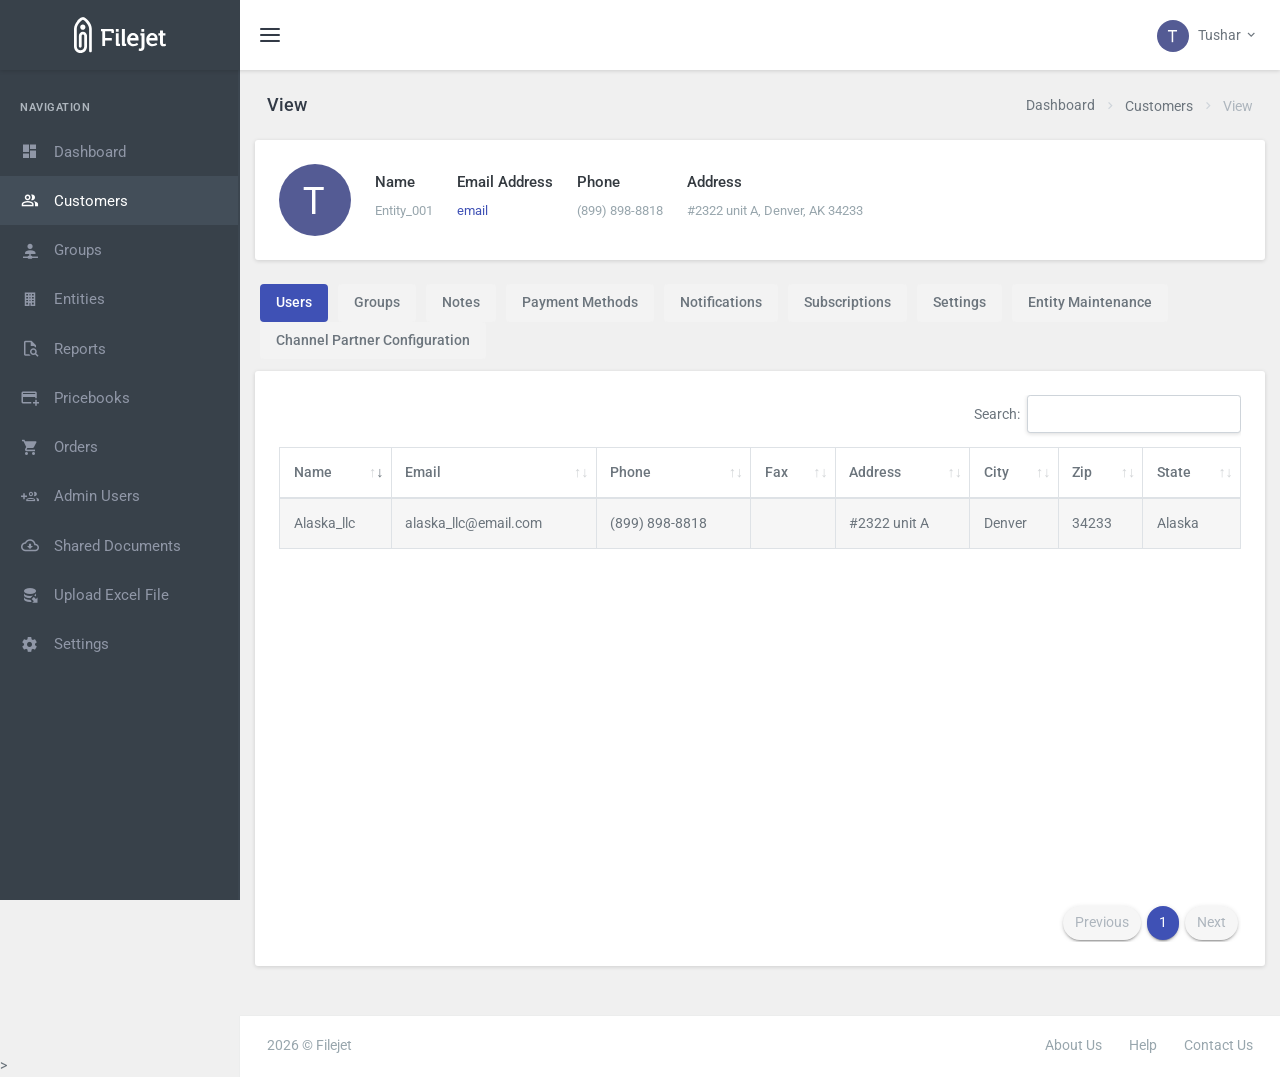
==== commit 90a3d368: "removed action column from Users table" ====
--- a/customer_view.html
+++ b/customer_view.html
@@ -1330,7 +1330,6 @@
                                                             <th>City</th>
                                                             <th>Zip</th>
                                                             <th>State</th>
-                                                            <th>Action</th>
                                                         </tr>
                                                     </thead>
                                                     <tbody>
@@ -1343,8 +1342,6 @@
                                                             <td>Denver</td>
                                                             <td>34233</td>
                                                             <td>Alaska</td>
-                                                            <td>
-                                                            </td>
                                                         </tr>
                                                     </tbody>
                                                 </table>
